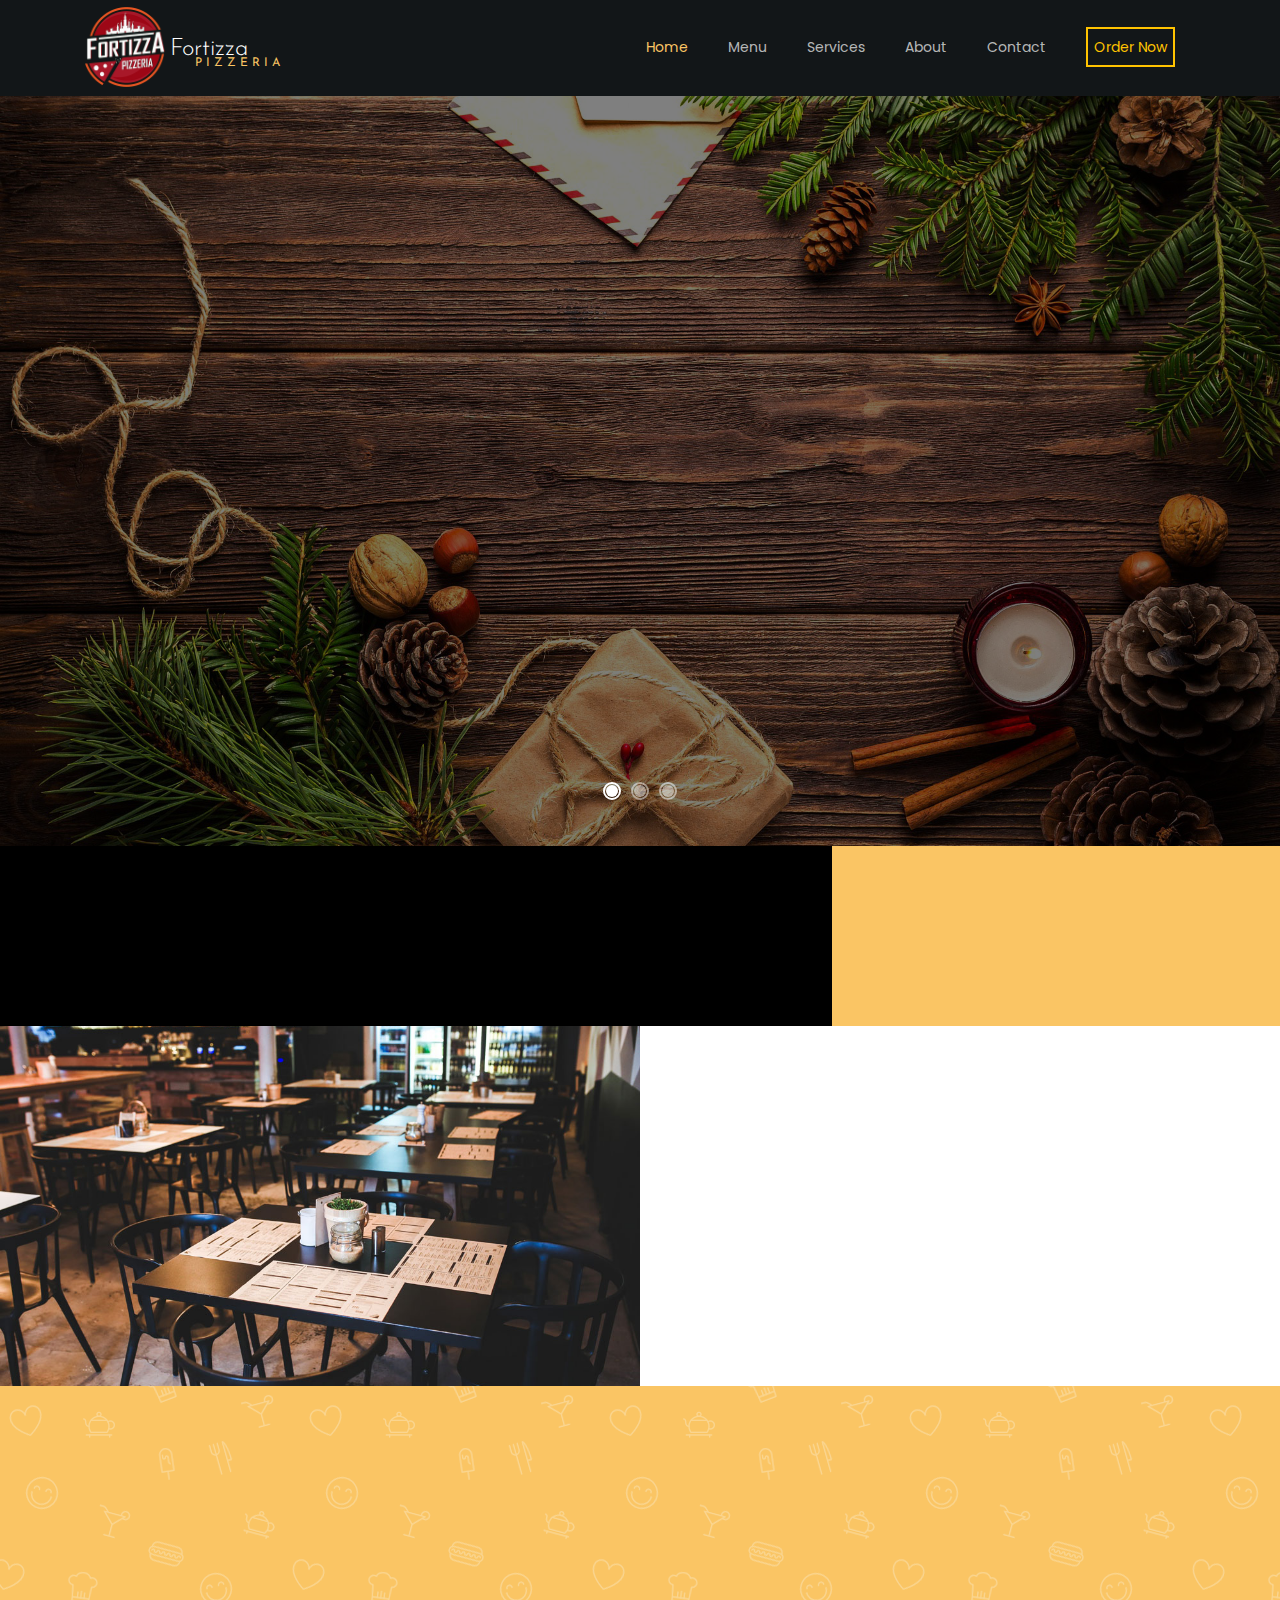
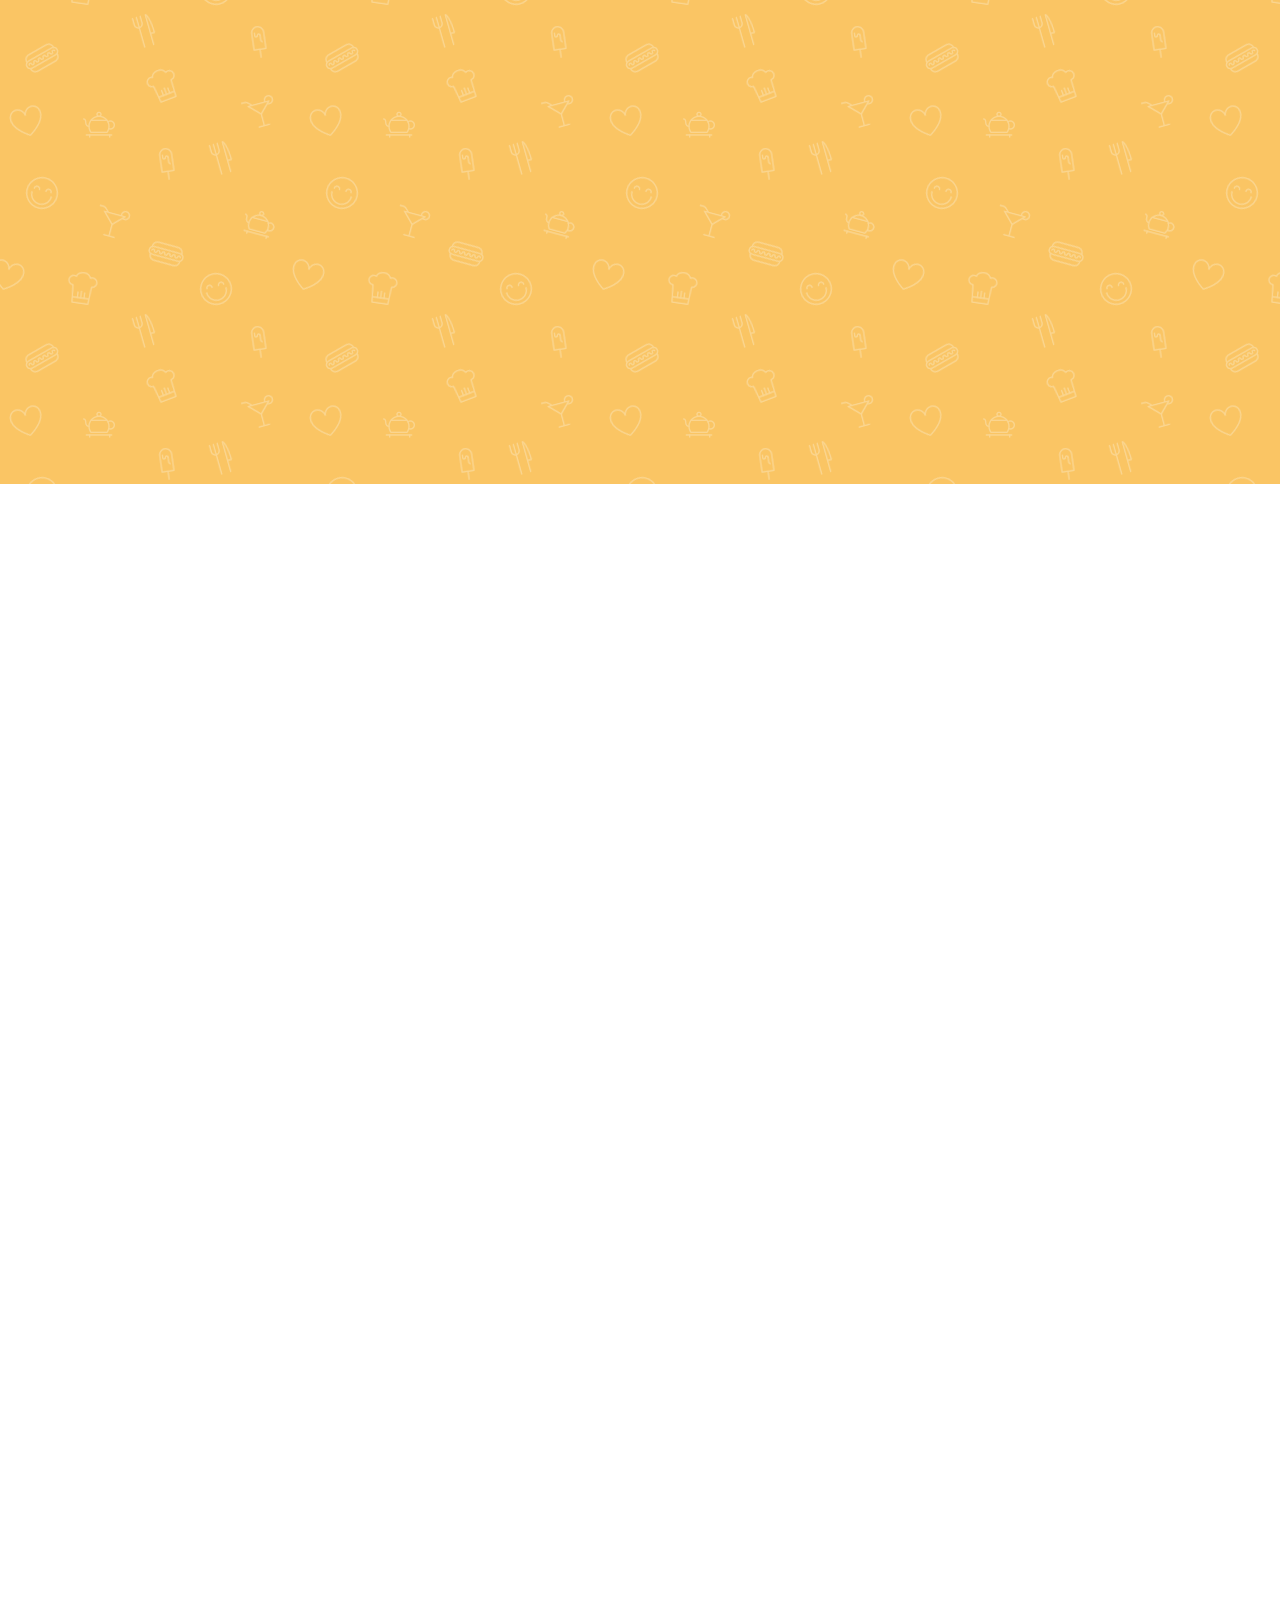
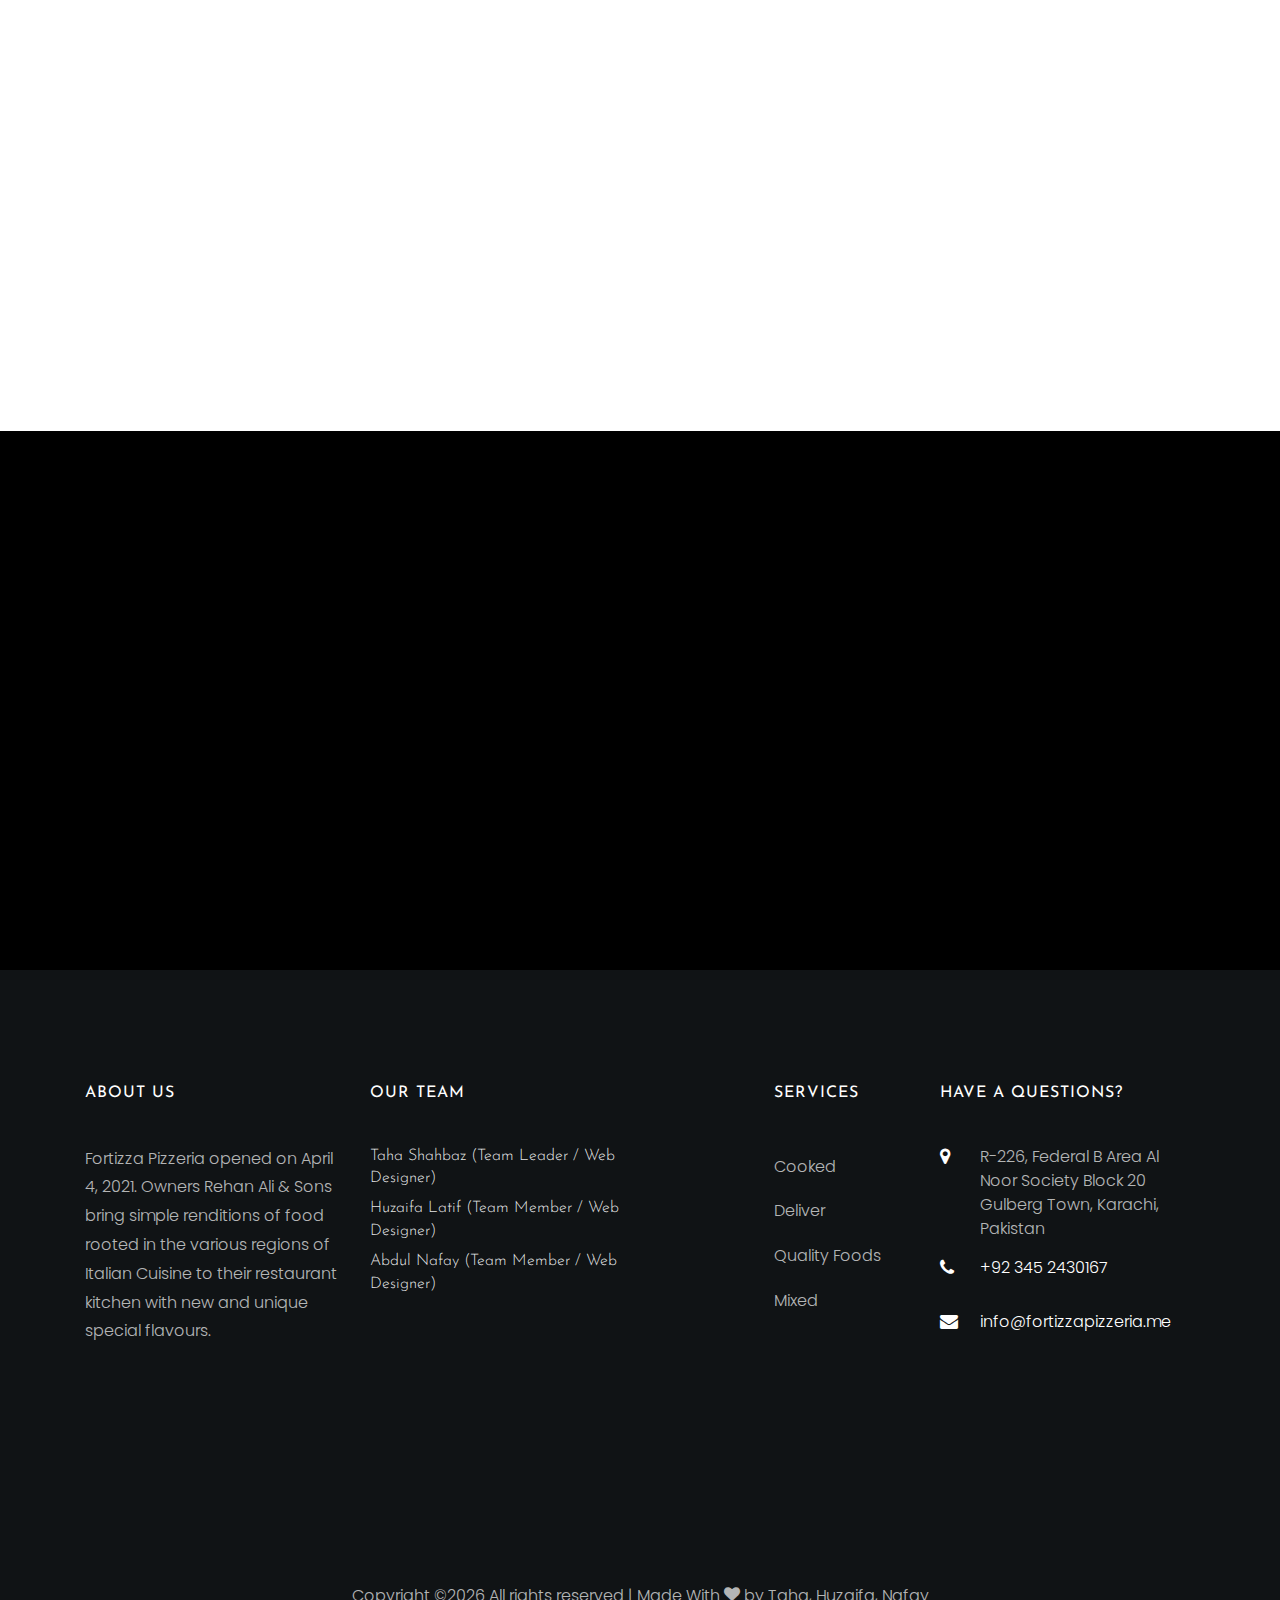
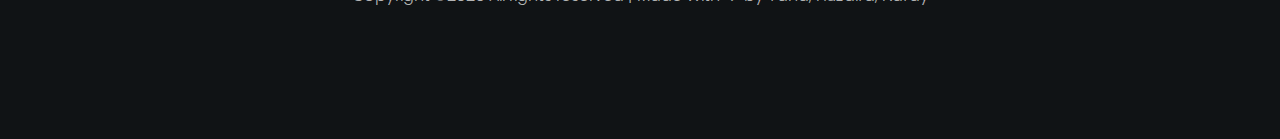
==== index.html @ 0b7a4bd7 "Propellar Ads Updated" ====
<!DOCTYPE html>
<html lang="en">
  <head>
    <title>Fortizza Pizzeria</title>
    <meta charset="utf-8">
    <meta name="viewport" content="width=device-width, initial-scale=1, shrink-to-fit=no">
      <meta name="description" content="Order Online for Takeaway / Pickup. Here at Fortizza Pizzeria - Karachi you'll experience delicious Pizza cuisine. Try our mouth-watering dishes, carefully prepared with fresh ingredients! At Fortizza Pizzeria, our recipe for success is simple – Great food & care makes customers return every time.">
      <meta name="propeller" content="606dd983fe5c2026163de770d42e6c54">
	  
      <link rel="icon" href="images/logo.png"/>
	  
	  
	  <!--  ProspellarAds -->
	  
	  <script>(function(d,z,s){s.src='//'+d+'/400/'+z;try{(document.body||document.documentElement).appendChild(s)}catch(e){}})('untimburra.com',4536513,document.createElement('script'))</script>
    
    <link href="https://fonts.googleapis.com/css?family=Poppins:300,400,500,600,700" rel="stylesheet">
    <link href="https://fonts.googleapis.com/css?family=Josefin+Sans" rel="stylesheet">
    <link href="https://fonts.googleapis.com/css?family=Nothing+You+Could+Do" rel="stylesheet">

    <link rel="stylesheet" href="css/open-iconic-bootstrap.min.css">
    <link rel="stylesheet" href="css/animate.css">
    
    <link rel="stylesheet" href="css/owl.carousel.min.css">
    <link rel="stylesheet" href="css/owl.theme.default.min.css">
    <link rel="stylesheet" href="css/magnific-popup.css">

    <link rel="stylesheet" href="css/aos.css">

    <link rel="stylesheet" href="css/ionicons.min.css">

    <link rel="stylesheet" href="css/bootstrap-datepicker.css">
    <link rel="stylesheet" href="css/jquery.timepicker.css">

    
    <link rel="stylesheet" href="css/flaticon.css">
    <link rel="stylesheet" href="css/icomoon.css">
    <link rel="stylesheet" href="css/style.css">
  </head>
  <body>
  	<nav class="navbar navbar-expand-lg navbar-dark ftco_navbar bg-dark ftco-navbar-light" id="ftco-navbar">
	    <div class="container">
		      <a class="navbar-brand" href="index.html"><img width="80px" height="80px" style="margin-top: -6px;" src="images/logo.png"/><span class=""></span><span style="padding-left: 5px; color: White;">Fortizza</span><small style="font-size: 12px; padding-left: 110px; margin-top: -30px; padding-bottom: 14px">Pizzeria</small></a>
		      <button class="navbar-toggler" type="button" data-toggle="collapse" data-target="#ftco-nav" aria-controls="ftco-nav" aria-expanded="false" aria-label="Toggle navigation">
		        <span class="oi oi-menu"></span> Menu
		      </button>
	      <div class="collapse navbar-collapse" id="ftco-nav">
	        <ul class="navbar-nav ml-auto">
	          <li class="nav-item active"><a href="#" class="nav-link">Home</a></li>
	          <li class="nav-item"><a href="menu.html" class="nav-link">Menu</a></li>
	          <li class="nav-item"><a href="services.html" class="nav-link">Services</a></li>
	          <li class="nav-item"><a href="about.html" class="nav-link">About</a></li>
	          <li class="nav-item"><a href="contact.html" class="nav-link">Contact</a></li>
	          <li class="nav-item"><a href="#" class="nav-link"><span class="order-btn" data-glf-cuid="f1d26d3f-2e14-4f60-9c6c-9c3f5c663a3c" data-glf-ruid="4c7712f4-155a-40dd-9eeb-a9f931138c2a">Order Now</span></a></li>
	        </ul>
	      </div>
		  </div>
	  </nav>
    <!-- END nav -->

    <section class="home-slider owl-carousel img" style="background-image: url(images/bg_1.jpg);">
        
        <div class="slider-item" style="background-image: url(images/bg_3.jpg);">
      	<div class="overlay"></div>
        <div class="container">
          <div class="row slider-text justify-content-center align-items-center" data-scrollax-parent="true">

            <div class="col-md-7 col-sm-12 text-center ftco-animate">
            	<span class="subheading">Welcome</span>
              <h1 class="mb-4">We cooked your desired Pizza Recipe</h1>
              <p class="mb-4 mb-md-5">It's Not Just Pizza, It's an Experience</p>
              <p><a data-glf-cuid="f1d26d3f-2e14-4f60-9c6c-9c3f5c663a3c" data-glf-ruid="4c7712f4-155a-40dd-9eeb-a9f931138c2a" class="btn btn-primary p-3 px-xl-4 py-xl-3">Order Now</a> <a href="menu.html" class="btn btn-white btn-outline-white p-3 px-xl-4 py-xl-3">View Menu</a></p>
            </div>

          </div>
        </div>
      </div>
        
      <div class="slider-item">
      	<div class="overlay"></div>
        <div class="container">
          <div class="row slider-text align-items-center" data-scrollax-parent="true">

            <div class="col-md-6 col-sm-12 ftco-animate">
            	<span class="subheading">Delicious</span>
              <h1 class="mb-4">Italian Cuizine</h1>
              <p class="mb-4 mb-md-5">Pizza is an Italian dish consisting of a usually round, flattened base of leavened wheat-based dough topped with tomatoes, cheese, and often various other ingredients.</p>
              <p><a data-glf-cuid="f1d26d3f-2e14-4f60-9c6c-9c3f5c663a3c" data-glf-ruid="4c7712f4-155a-40dd-9eeb-a9f931138c2a" class="btn btn-primary p-3 px-xl-4 py-xl-3">Order Now</a> <a href="menu.html" class="btn btn-white btn-outline-white p-3 px-xl-4 py-xl-3">View Menu</a></p>
            </div>
            <div class="col-md-6 ftco-animate">
            	<img src="images/bg_1.png" class="img-fluid" alt="">
            </div>

          </div>
        </div>
      </div>

      <div class="slider-item">
      	<div class="overlay"></div>
        <div class="container">
          <div class="row slider-text align-items-center" data-scrollax-parent="true">

            <div class="col-md-6 col-sm-12 order-md-last ftco-animate">
            	<span class="subheading">Crunchy</span>
              <h1 class="mb-4">Italian Pizza</h1>
              <p class="mb-4 mb-md-5">Pizza is an Italian dish consisting of a usually round, flattened base of leavened wheat-based dough topped with tomatoes, cheese, and often various other ingredients.</p>
              <p><a data-glf-cuid="f1d26d3f-2e14-4f60-9c6c-9c3f5c663a3c" data-glf-ruid="4c7712f4-155a-40dd-9eeb-a9f931138c2a" class="btn btn-primary p-3 px-xl-4 py-xl-3">Order Now</a> <a href="menu.html" class="btn btn-white btn-outline-white p-3 px-xl-4 py-xl-3">View Menu</a></p>
            </div>
            <div class="col-md-6 ftco-animate">
            	<img src="images/bg_2.png" class="img-fluid" alt="">
            </div>

          </div>
        </div>
      </div>

      
    </section>

    <section class="ftco-intro">
    	<div class="container-wrap">
    		<div class="wrap d-md-flex">
	    		<div class="info">
	    			<div class="row no-gutters">
	    				<div class="col-md-4 d-flex ftco-animate">
	    					<div class="icon"><span class="icon-phone"></span></div>
	    					<div class="text">
	    						<h3>+92 345 2430167</h3>
	    						<p>&nbsp;</p>
	    					</div>
	    				</div>
	    				<div class="col-md-4 d-flex ftco-animate">
	    					<div class="icon"><span class="icon-my_location"></span></div>
	    					<div class="text">
	    						<h3>R-226, Federal B Area Al Noor Society Block 20</h3>
	    						<p>Gulberg, Karachi, Pakistan</p>
	    					</div>
	    				</div>
	    				<div class="col-md-4 d-flex ftco-animate">
	    					<div class="icon"><span class="icon-clock-o"></span></div>
	    					<div class="text">
	    						<h3>Open Monday-Friday</h3>
	    						<p>4:00pm - 2:00am</p>
	    					</div>
	    				</div>
	    			</div>
	    		</div>
	    		<div class="social d-md-flex pl-md-5 p-4 align-items-center">
	    			<ul class="social-icon">
              <li class="ftco-animate"><a href="#"><span class="icon-twitter"></span></a></li>
              <li class="ftco-animate"><a href="https://www.facebook.com/Fortizza_Pizzeria-100948235424194/" target="_blank"><span class="icon-facebook"></span></a></li>
              <li class="ftco-animate"><a href="https://www.instagram.com/fortizza_pizzeria/"><span class="icon-instagram"></span></a></li>
            </ul>
	    		</div>
    		</div>
    	</div>
    </section>

    <section class="ftco-about d-md-flex">
    	<div class="one-half img" style="background-image: url(images/about.jpg);"></div>
    	<div class="one-half ftco-animate">
        <div class="heading-section ftco-animate ">
          <h2 class="mb-4">Welcome to <span class="flaticon-pizza">Fortizza Pizzeria</span></h2>
        </div>
        <div>
  				<p>Fortizza Pizzeria opened on April 4, 2021. Owners Rehan Ali & Sons bring simple renditions of food rooted in the various regions of Italian Cuisine to their restaurant kitchen with new and unique special flavours.</p>
  			</div>
    	</div>
    </section>

    <section class="ftco-section ftco-services">
    	<div class="overlay"></div>
    	<div class="container">
    		<div class="row justify-content-center mb-5 pb-3">
          <div class="col-md-7 heading-section ftco-animate text-center">
            <h2 class="mb-4">Our Services</h2>
            <p>We cooked your desired Pizza Recipe It's Not Just Pizza, It's an Experience</p>
          </div>
        </div>
    		<div class="row">
          <div class="col-md-4 ftco-animate">
            <div class="media d-block text-center block-6 services">
              <div class="icon d-flex justify-content-center align-items-center mb-5">
              	<span class="flaticon-diet"></span>
              </div>
              <div class="media-body">
                <h3 class="heading">Healthy Foods</h3>
                <p>These include the right amount of carbohydrates, fats, proteins, vitamins, minerals, and roughage. </p>
              </div>
            </div>      
          </div>
          <div class="col-md-4 ftco-animate">
            <div class="media d-block text-center block-6 services">
              <div class="icon d-flex justify-content-center align-items-center mb-5">
              	<span class="flaticon-bicycle"></span>
              </div>
              <div class="media-body">
                <h3 class="heading">Fastest Delivery</h3>
                <p>We Ensure that we will get your pizza delivered in 30-45 minutes.</p>
              </div>
            </div>      
          </div>
          <div class="col-md-4 ftco-animate">
            <div class="media d-block text-center block-6 services">
              <div class="icon d-flex justify-content-center align-items-center mb-5"><span class="flaticon-pizza-1"></span></div>
              <div class="media-body">
                <h3 class="heading">Original Recipes</h3>
                <p>All of our Products recipes and flavours are original and unique.</p>
              </div>
            </div>    
          </div>
        </div>
    	</div>
    </section>

    <section class="ftco-section">
    	<div class="container">
    		<div class="row justify-content-center mb-5 pb-3">
          <div class="col-md-7 heading-section ftco-animate text-center">
            <h2 class="mb-4">Hot Pizza Meals</h2>
            <p>It's Not Just Pizza, It's an Experience</p>
          </div>
        </div>
    	</div>
    	<div class="container-wrap">
    		<div class="row no-gutters d-flex">
    			<div class="col-lg-4 d-flex ftco-animate">
    				<div class="services-wrap d-flex">
    					<a href="#" class="img" style="background-image: url(images/chickensupremepizza.jpg);"></a>
    					<div class="text p-4">
    						<h3>Chicken Supreme Pizza</h3>
    						<p>Tomato Sauce, Cheese, Chicken, Olives</p>
    						<p class="price"><span>249 Rs</span> <a href="#" data-glf-cuid="f1d26d3f-2e14-4f60-9c6c-9c3f5c663a3c" data-glf-ruid="4c7712f4-155a-40dd-9eeb-a9f931138c2a" class="ml-2 btn btn-white btn-outline-white">Order</a></p>
    					</div>
    				</div>
    			</div>
    			<div class="col-lg-4 d-flex ftco-animate">
    				<div class="services-wrap d-flex">
    					<a href="#" class="img" style="background-image: url(images/creamyafghanipizza.jpg);"></a>
    					<div class="text p-4">
    						<h3>Special Creamy Afghani Pizza</h3>
    						<p>Creamy White Sauce, Cheese, Onion, Meat, Jalapeno, Mushroom</p>
    						<p class="price"><span>249 Rs</span> <a href="#" data-glf-cuid="f1d26d3f-2e14-4f60-9c6c-9c3f5c663a3c" data-glf-ruid="4c7712f4-155a-40dd-9eeb-a9f931138c2a" class="ml-2 btn btn-white btn-outline-white">Order</a></p>
    					</div>
    				</div>
    			</div>
    			<div class="col-lg-4 d-flex ftco-animate">
    				<div class="services-wrap d-flex">
    					<a href="#" class="img" style="background-image: url(images/FajitaSensationPizza.jpg);"></a>
    					<div class="text p-4">
    						<h3>Fajita Sensation Standard Pizza</h3>
    						<p>Red Sauce, Cheese, Onion, Meat, Jalapeno, Green Pepper</p>
    						<p class="price"><span>249 Rs</span> <a data-glf-cuid="f1d26d3f-2e14-4f60-9c6c-9c3f5c663a3c" data-glf-ruid="4c7712f4-155a-40dd-9eeb-a9f931138c2a" href="#" class="ml-2 btn btn-white btn-outline-white">Order</a></p>
    					</div>
    				</div>
    			</div>

    			<div class="col-lg-4 d-flex ftco-animate">
    				<div class="services-wrap d-flex">
    					<a href="#" class="img order-lg-last" style="background-image: url(images/BBQPizza.jpg);"></a>
    					<div class="text p-4">
    						<h3>B.B.Q Standard Pizza</h3>
    						<p>Red Sauce, Cheese, Onion, Meat, Jalapeno</p>
    						<p class="price"><span>249 Rs</span> <a href="#" data-glf-cuid="f1d26d3f-2e14-4f60-9c6c-9c3f5c663a3c" data-glf-ruid="4c7712f4-155a-40dd-9eeb-a9f931138c2a" class="ml-2 btn btn-white btn-outline-white">Order</a></p>
    					</div>
    				</div>
    			</div>
    			<div class="col-lg-4 d-flex ftco-animate">
    				<div class="services-wrap d-flex">
    					<a href="#" class="img order-lg-last" style="background-image: url(images/malbotipizza.png);"></a>
    					<div class="text p-4">
    						<h3>Malai Boti Standard Pizza</h3>
    						<p>Red Sauce, Cheese, Onion, Chicken Malai Boti</p>
    						<p class="price"><span>249 Rs</span> <a href="#" data-glf-cuid="f1d26d3f-2e14-4f60-9c6c-9c3f5c663a3c" data-glf-ruid="4c7712f4-155a-40dd-9eeb-a9f931138c2a" class="ml-2 btn btn-white btn-outline-white">Order</a></p>
    					</div>
    				</div>
    			</div>
    			<div class="col-lg-4 d-flex ftco-animate">
    				<div class="services-wrap d-flex">
    					<a href="#" class="img order-lg-last" style="background-image: url(images/cheeseloverpizza.jpg);"></a>
    					<div class="text p-4">
    						<h3>Cheese Lovers Standard Pizza</h3>
    						<p>Red Sauce, Loads of Cheese</p>
    						<p class="price"><span>249 Rs</span> <a href="#" data-glf-cuid="f1d26d3f-2e14-4f60-9c6c-9c3f5c663a3c" data-glf-ruid="4c7712f4-155a-40dd-9eeb-a9f931138c2a" class="ml-2 btn btn-white btn-outline-white">Order</a></p>
    					</div>
    				</div>
    			</div>
    		</div>
    	</div>

    	
    </section>
		

    <section class="ftco-menu">
    	<div class="container-fluid">
    		<div class="row d-md-flex">
	    		<div class="col-lg-4 ftco-animate img f-menu-img mb-5 mb-md-0" style="background-image: url(images/about.jpg);">
	    		</div>
	    		<div class="col-lg-8 ftco-animate p-md-5">
		    		<div class="row">
		          <div class="col-md-12 nav-link-wrap mb-5">
		            <div class="nav ftco-animate nav-pills" id="v-pills-tab" role="tablist" aria-orientation="vertical">

		              <a class="nav-link active" id="v-pills-2-tab" data-toggle="pill" href="#v-pills-2" role="tab" aria-controls="v-pills-2" aria-selected="true">Pizza</a>

		              <a class="nav-link" id="v-pills-3-tab" data-toggle="pill" href="#v-pills-3" role="tab" aria-controls="v-pills-3" aria-selected="false">Fries</a>

		              <a class="nav-link" id="v-pills-4-tab" data-toggle="pill" href="#v-pills-4" role="tab" aria-controls="v-pills-4" aria-selected="false">Drinks</a>
		            </div>
		          </div>
		          <div class="col-lg-12 col-md-12 d-flex align-items-center">
		            
		            <div class="tab-content ftco-animate" id="v-pills-tabContent">


		              <div class="tab-pane fade show active" id="v-pills-2" role="tabpanel" aria-labelledby="v-pills-2-tab">
		                <div class="row">
		              		<div class="col-md-4 text-center">
		              			<div class="menu-wrap">
		              				<a href="#" class="menu-img img mb-4" style="background-image: url(images/creamyafghanipizza.jpg);"></a>
		              				<div class="text">
		              					<h3><a href="#">Special Creamy Afghani Pizza</a></h3>
                                        <p>White Sauce, Cheese, Chicken Afghani Boti, Jalapeno</p>
		              					<p class="price"><span>249 Rs</span></p>
		              					<p><a href="#" data-glf-cuid="f1d26d3f-2e14-4f60-9c6c-9c3f5c663a3c" data-glf-ruid="4c7712f4-155a-40dd-9eeb-a9f931138c2a" class="btn btn-white btn-outline-white">Order Now</a></p>
		              				</div>
		              			</div>
		              		</div>
		              		<div class="col-md-4 text-center">
		              			<div class="menu-wrap">
		              				<a href="#" class="menu-img img mb-4" style="background-image: url(images/cheese&pepperonipizza.jpg);"></a>
		              				<div class="text">
		              					<h3><a href="#">Special Cheese & Pepperoni Pizza</a></h3>
		              					<p>Red Sauce, Cheese, Pepperoni Meat, Pepperoni Slices</p>
		              					<p class="price"><span>249 Rs</span></p>
		              					<p><a href="#" data-glf-cuid="f1d26d3f-2e14-4f60-9c6c-9c3f5c663a3c" data-glf-ruid="4c7712f4-155a-40dd-9eeb-a9f931138c2a" class="btn btn-white btn-outline-white">Order Now</a></p>
		              				</div>
		              			</div>
		              		</div>
		              		<div class="col-md-4 text-center">
		              			<div class="menu-wrap">
		              				<a href="#" class="menu-img img mb-4" style="background-image: url(images/hotandspicypizza.jpg);"></a>
		              				<div class="text">
		              					<h3><a href="#">Special Hot & Spicy Pizza</a></h3>
		              					<p>Green Sauce, Cheese, Onion, Meat, Mushrooms, Olives</p>
		              					<p class="price"><span>249 Rs</span></p>
		              					<p><a href="#" data-glf-cuid="f1d26d3f-2e14-4f60-9c6c-9c3f5c663a3c" data-glf-ruid="4c7712f4-155a-40dd-9eeb-a9f931138c2a" class="btn btn-white btn-outline-white">Order Now</a></p>
		              				</div>
		              			</div>
		              		</div>
		              	</div>
		              </div>

		              <div class="tab-pane fade" id="v-pills-3" role="tabpanel" aria-labelledby="v-pills-3-tab">
		                <div class="row">
		              		<div class="col-lg-4 col-md-4 text-center">
		              			<div class="menu-wrap">
		              				<a href="#" class="menu-img img mb-4" style="background-image: url(images/burger-1.jpg);"></a>
		              				<div class="text">
		              					<h3><a href="#">Plain fries</a></h3>
		              					<p>&nbsp;&nbsp;&nbsp;&nbsp;&nbsp;Crispy Fried Crunchy Potatoes with Masala&nbsp;&nbsp;&nbsp;&nbsp;&nbsp;</p>
		              					<p class="price"><span>100 Rs</span></p>
		              					<p><a href="#" data-glf-cuid="f1d26d3f-2e14-4f60-9c6c-9c3f5c663a3c" data-glf-ruid="4c7712f4-155a-40dd-9eeb-a9f931138c2a" class="btn btn-white btn-outline-white">Order Now</a></p>
		              				</div>
		              			</div>
		              		</div>
		              		<div class="col-lg-4 col-md-4 text-center">
		              			<div class="menu-wrap">
		              				<a href="#" class="menu-img img mb-4" style="background-image: url(images/burger-2.jpg);"></a>
		              				<div class="text">
		              					<h3><a href="#">Cheese Fries</a></h3>
		              					<p>&nbsp;&nbsp;&nbsp;&nbsp;&nbsp;Crispy Fried Potatoes Loaded with Cheese&nbsp;&nbsp;&nbsp;&nbsp;&nbsp;</p>
		              					<p class="price"><span>200 Rs</span></p>
		              					<p><a href="#" data-glf-cuid="f1d26d3f-2e14-4f60-9c6c-9c3f5c663a3c" data-glf-ruid="4c7712f4-155a-40dd-9eeb-a9f931138c2a" class="btn btn-white btn-outline-white">Order Now</a></p>
		              				</div>
		              			</div>
		              		</div>
		              		<div class="col-lg-4 col-md-4 text-center">
		              			<div class="menu-wrap">
		              				<a href="#" class="menu-img img mb-4" style="background-image: url(images/burger-3.jpg);"></a>
		              				<div class="text">
		              					<h3><a href="#">Pizza Fries</a></h3>
		              					<p>&nbsp;&nbsp;&nbsp;&nbsp;&nbsp;Crispy Fried Potatoes Loaded with Pizza Stuffing&nbsp;&nbsp;&nbsp;&nbsp;&nbsp;</p>
		              					<p class="price"><span>300 Rs</span></p>
		              					<p><a href="#" data-glf-cuid="f1d26d3f-2e14-4f60-9c6c-9c3f5c663a3c" data-glf-ruid="4c7712f4-155a-40dd-9eeb-a9f931138c2a" class="btn btn-white btn-outline-white">Order Now</a></p>
		              				</div>
		              			</div>
		              		</div>
		              	</div>
		              </div>

		              <div class="tab-pane fade" id="v-pills-4" role="tabpanel" aria-labelledby="v-pills-4-tab">
		                <div class="row">
		              		<div class="col-lg-4 col-md-4 text-center">
		              			<div class="menu-wrap">
		              				<a href="#" class="menu-img img mb-4" style="background-image: url(images/drink-1.jpg);"></a>
		              				<div class="text">
		              					<h3><a href="#">350ml Cold Drink</a></h3>
		              					<p>&nbsp;&nbsp;&nbsp;&nbsp;&nbsp;&nbsp;&nbsp;7up, Mirinda, Dew, Pepsi, CocaCola, Pakola.&nbsp;&nbsp;&nbsp;&nbsp;&nbsp;</p>
		              					<p class="price"><span>49 Rs</span></p>
		              					<p><a href="#" data-glf-cuid="f1d26d3f-2e14-4f60-9c6c-9c3f5c663a3c" data-glf-ruid="4c7712f4-155a-40dd-9eeb-a9f931138c2a" class="btn btn-white btn-outline-white">Order Now</a></p>
		              				</div>
		              			</div>
		              		</div>
		              		<div class="col-lg-4 col-md-4 text-center">
		              			<div class="menu-wrap">
		              				<a href="#" class="menu-img img mb-4" style="background-image: url(images/drink-2.jpg);"></a>
		              				<div class="text">
		              					<h3><a href="#">500ml Cold Drink</a></h3>
		              					<p>&nbsp;&nbsp;&nbsp;&nbsp;&nbsp;&nbsp;&nbsp;7up, Mirinda, Dew, Pepsi, CocaCola, Pakola.&nbsp;&nbsp;&nbsp;&nbsp;&nbsp;</p>
		              					<p class="price"><span>69 Rs</span></p>
		              					<p><a href="#" data-glf-cuid="f1d26d3f-2e14-4f60-9c6c-9c3f5c663a3c" data-glf-ruid="4c7712f4-155a-40dd-9eeb-a9f931138c2a" class="btn btn-white btn-outline-white">Order Now</a></p>
		              				</div>
		              			</div>
		              		</div>
		              		<div class="col-lg-4 col-md-4 text-center">
		              			<div class="menu-wrap">
		              				<a href="#" class="menu-img img mb-4" style="background-image: url(images/drink-3.jpg);"></a>
		              				<div class="text">
		              					<h3><a href="#">1Ltr Cold Drink</a></h3>
		              					<p>&nbsp;&nbsp;&nbsp;&nbsp;&nbsp;&nbsp;&nbsp;7up, Mirinda, Dew, Pepsi, CocaCola, Pakola.&nbsp;&nbsp;&nbsp;&nbsp;&nbsp;</p>
		              					<p class="price"><span>99 Rs</span></p>
		              					<p><a href="#" data-glf-cuid="f1d26d3f-2e14-4f60-9c6c-9c3f5c663a3c" data-glf-ruid="4c7712f4-155a-40dd-9eeb-a9f931138c2a" class="btn btn-white btn-outline-white">Order Now</a></p>
		              				</div>
		              			</div>
		              		</div>
		              	</div>
		              </div>
		            </div>
		          </div>
		        </div>
		      </div>
		    </div>
    	</div>
    </section>

    
		<section class="ftco-appointment">
			<div class="overlay"></div>
    	<div class="container-wrap">
    		<div class="row no-gutters d-md-flex align-items-center">
    			<div class="col-md-6 d-flex align-self-stretch">
    				<div id="map"><iframe src="https://www.google.com/maps/embed?pb=!1m14!1m8!1m3!1d14470.15249126552!2d67.0790021!3d24.9477998!3m2!1i1024!2i768!4f13.1!3m3!1m2!1s0x0%3A0x69c3af66829af028!2sFortizza%20Pizzeria!5e0!3m2!1sen!2s!4v1624788637865!5m2!1sen!2s" width="100%" height="100%" style="border:0;" allowfullscreen="" loading="lazy"></iframe></div>
    			</div>
	    		<div class="col-md-6 appointment ftco-animate">
	    			<h3 class="mb-3">Contact Us</h3>
	    			<form action="https://formspree.io/f/xrgraely" method="post" class="appointment-form">
	    				<div class="d-md-flex">
		    				<div class="form-group">
		    					<input required name="Home-User-Name" type="text" class="form-control" placeholder="Name">
		    				</div>
	    				</div>
	    				<div class="d-me-flex">
	    					<div class="form-group">
		    					<input required name="Home-User-Email" type="email" class="form-control" placeholder="Email">
		    				</div>
	    				</div>
	    				<div class="form-group">
	              <textarea required name="Home-User-Message" id="" cols="30" rows="3" class="form-control" placeholder="Message"></textarea>
	            </div>
	            <div class="form-group">
	              <input type="submit" value="Send" class="btn btn-primary py-3 px-4">
	            </div>
	    			</form>
	    		</div>    			
    		</div>
    	</div>
    </section>

    <footer class="ftco-footer ftco-section img">
    	<div class="overlay"></div>
      <div class="container">
        <div class="row mb-5">
          <div class="col-lg-3 col-md-6 mb-5 mb-md-5">
            <div class="ftco-footer-widget mb-4">
              <h2 class="ftco-heading-2">About Us</h2>
              <p>Fortizza Pizzeria opened on April 4, 2021. Owners Rehan Ali & Sons bring simple renditions of food rooted in the various regions of Italian Cuisine to their restaurant kitchen with new and unique special flavours.</p>
              <ul class="ftco-footer-social list-unstyled float-md-left float-lft mt-5">
                <li class="ftco-animate"><a href="#"><span class="icon-twitter"></span></a></li>
                <li class="ftco-animate"><a href="https://www.facebook.com/Fortizza_Pizzeria-100948235424194/" target="_blank"><span class="icon-facebook"></span></a></li>
                <li class="ftco-animate"><a href="https://www.instagram.com/Fortizza_Pizzeria/" target="_blank"><span class="icon-instagram"></span></a></li>
              </ul>
            </div>
          </div>
          <div class="col-lg-4 col-md-6 mb-5 mb-md-5">
            <div class="ftco-footer-widget mb-4">
              <h2 class="ftco-heading-2">Our Team</h2>
              <div class="block-21 mb-4 d-flex">
                <div class="text">
                  <h3 class="heading"><a href="#">Taha Shahbaz (Team Leader / Web Designer)</a></h3>
                  <h3 class="heading"><a href="#">Huzaifa Latif (Team Member / Web Designer)</a></h3>
                  <h3 class="heading"><a href="#">Abdul Nafay (Team Member / Web Designer)</a></h3>
<!--
                  <div class="meta">
                    <div><a href="#"><span ></span> </a></div>
                    <div><a href="#"><span ></span> </a></div>
                    <div><a href="#"><span ></span></a></div>
                  </div>
-->
                </div>
              </div>
              
            </div>
          </div>
          <div class="col-lg-2 col-md-6 mb-5 mb-md-5">
             <div class="ftco-footer-widget mb-4 ml-md-4">
              <h2 class="ftco-heading-2">Services</h2>
              <ul class="list-unstyled">
                <li><a href="services.html" class="py-2 d-block">Cooked</a></li>
                <li><a href="services.html" class="py-2 d-block">Deliver</a></li>
                <li><a href="services.html" class="py-2 d-block">Quality Foods</a></li>
                <li><a href="services.html" class="py-2 d-block">Mixed</a></li>
              </ul>
            </div>
          </div>
          <div class="col-lg-3 col-md-6 mb-5 mb-md-5">
            <div class="ftco-footer-widget mb-4">
            	<h2 class="ftco-heading-2">Have a Questions?</h2>
            	<div class="block-23 mb-3">
	              <ul>
	                <li><span class="icon icon-map-marker"></span><span class="text">R-226, Federal B Area Al Noor Society Block 20 Gulberg Town, Karachi, Pakistan</span></li>
	                <li><a href="tel://923452430167"><span class="icon icon-phone"></span><span class="text">+92 345 2430167</span></a></li>
	                <li><a href="mailto:info@fortizzapizzeria.com"><span class="icon icon-envelope"></span><span class="text">info@fortizzapizzeria.me</span></a></li>
	              </ul>
	            </div>
            </div>
          </div>
        </div>
        <div class="row">
          <div class="col-md-12 text-center">

            <p>
  Copyright &copy;<script>document.write(new Date().getFullYear());</script> All rights reserved | Made With <i class="icon-heart" aria-hidden="true"></i> by <a href="#">Taha, Huzaifa, Nafay</a>
            </p>
          </div>
        </div>
      </div>
    </footer>
    
  

  <!-- loader -->
  <div id="ftco-loader" class="show fullscreen"><svg class="circular" width="48px" height="48px"><circle class="path-bg" cx="24" cy="24" r="22" fill="none" stroke-width="4" stroke="#eeeeee"/><circle class="path" cx="24" cy="24" r="22" fill="none" stroke-width="4" stroke-miterlimit="10" stroke="#F96D00"/></svg></div>

    <!--Order Plugin-->
      
   <script src="https://www.fbgcdn.com/embedder/js/ewm2.js" defer async ></script>      
      
  <script src="js/jquery.min.js"></script>
  <script src="js/jquery-migrate-3.0.1.min.js"></script>
  <script src="js/popper.min.js"></script>
  <script src="js/bootstrap.min.js"></script>
  <script src="js/jquery.easing.1.3.js"></script>
  <script src="js/jquery.waypoints.min.js"></script>
  <script src="js/jquery.stellar.min.js"></script>
  <script src="js/owl.carousel.min.js"></script>
  <script src="js/jquery.magnific-popup.min.js"></script>
  <script src="js/aos.js"></script>
  <script src="js/jquery.animateNumber.min.js"></script>
  <script src="js/bootstrap-datepicker.js"></script>
  <script src="js/jquery.timepicker.min.js"></script>
  <script src="js/scrollax.min.js"></script>
  <script src="js/main.js"></script>
    
  </body>
</html>
---- css/flaticon.css ----
/*
  	Flaticon icon font: Flaticon
  	Creation date: 10/09/2018 08:41
  	*/
@font-face {
  font-family: "Flaticon";
  src: url("../fonts/flaticon/font/Flaticon.eot");
  src: url("../fonts/flaticon/font/Flaticon.eot?#iefix") format("embedded-opentype"),
       url("../fonts/flaticon/font/Flaticon.woff") format("woff"),
       url("../fonts/flaticon/font/Flaticon.ttf") format("truetype"),
       url("../fonts/flaticon/font/Flaticon.svg#Flaticon") format("svg");
  font-weight: normal;
  font-style: normal;
}

@media screen and (-webkit-min-device-pixel-ratio:0) {
  @font-face {
    font-family: "Flaticon";
    src: url("../fonts/flaticon/font/Flaticon.svg#Flaticon") format("svg");
  }
}

[class^="flaticon-"]:before, [class*=" flaticon-"]:before,
[class^="flaticon-"]:after, [class*=" flaticon-"]:after {   
  font-family: Flaticon;
  font-style: normal;
  font-weight: normal;
  font-variant: normal;
  text-transform: none;
  line-height: 1;

  /* Better Font Rendering =========== */
  -webkit-font-smoothing: antialiased;
  -moz-osx-font-smoothing: grayscale;
}

.flaticon-pizza-1:before { content: "\f100"; }
.flaticon-pizza:before { content: "\f101"; }
.flaticon-bicycle:before { content: "\f102"; }
.flaticon-diet:before { content: "\f103"; }
.flaticon-medal:before { content: "\f104"; }
.flaticon-laugh:before { content: "\f105"; }
.flaticon-chef:before { content: "\f106"; }
---- css/icomoon.css ----
@font-face {
  font-family: 'icomoon';
  src:  url('../fonts/icomoon/icomoon.eot?6tt51o');
  src:  url('../fonts/icomoon/icomoon.eot?6tt51o#iefix') format('embedded-opentype'),
    url('../fonts/icomoon/icomoon.ttf?6tt51o') format('truetype'),
    url('../fonts/icomoon/icomoon.woff?6tt51o') format('woff'),
    url('../fonts/icomoon/icomoon.svg?6tt51o#icomoon') format('svg');
  font-weight: normal;
  font-style: normal;
}

[class^="icon-"], [class*=" icon-"] {
  /* use !important to prevent issues with browser extensions that change fonts */
  font-family: 'icomoon' !important;
  speak: none;
  font-style: normal;
  font-weight: normal;
  font-variant: normal;
  text-transform: none;
  line-height: 1;

  /* Better Font Rendering =========== */
  -webkit-font-smoothing: antialiased;
  -moz-osx-font-smoothing: grayscale;
}

.icon-asterisk:before {
  content: "\f069";
}
.icon-plus:before {
  content: "\f067";
}
.icon-question:before {
  content: "\f128";
}
.icon-minus:before {
  content: "\f068";
}
.icon-glass:before {
  content: "\f000";
}
.icon-music:before {
  content: "\f001";
}
.icon-search:before {
  content: "\f002";
}
.icon-envelope-o:before {
  content: "\f003";
}
.icon-heart:before {
  content: "\f004";
}
.icon-star:before {
  content: "\f005";
}
.icon-star-o:before {
  content: "\f006";
}
.icon-user:before {
  content: "\f007";
}
.icon-film:before {
  content: "\f008";
}
.icon-th-large:before {
  content: "\f009";
}
.icon-th:before {
  content: "\f00a";
}
.icon-th-list:before {
  content: "\f00b";
}
.icon-check:before {
  content: "\f00c";
}
.icon-close:before {
  content: "\f00d";
}
.icon-remove:before {
  content: "\f00d";
}
.icon-times:before {
  content: "\f00d";
}
.icon-search-plus:before {
  content: "\f00e";
}
.icon-search-minus:before {
  content: "\f010";
}
.icon-power-off:before {
  content: "\f011";
}
.icon-signal:before {
  content: "\f012";
}
.icon-cog:before {
  content: "\f013";
}
.icon-gear:before {
  content: "\f013";
}
.icon-trash-o:before {
  content: "\f014";
}
.icon-home:before {
  content: "\f015";
}
.icon-file-o:before {
  content: "\f016";
}
.icon-clock-o:before {
  content: "\f017";
}
.icon-road:before {
  content: "\f018";
}
.icon-download:before {
  content: "\f019";
}
.icon-arrow-circle-o-down:before {
  content: "\f01a";
}
.icon-arrow-circle-o-up:before {
  content: "\f01b";
}
.icon-inbox:before {
  content: "\f01c";
}
.icon-play-circle-o:before {
  content: "\f01d";
}
.icon-repeat:before {
  content: "\f01e";
}
.icon-rotate-right:before {
  content: "\f01e";
}
.icon-refresh:before {
  content: "\f021";
}
.icon-list-alt:before {
  content: "\f022";
}
.icon-lock:before {
  content: "\f023";
}
.icon-flag:before {
  content: "\f024";
}
.icon-headphones:before {
  content: "\f025";
}
.icon-volume-off:before {
  content: "\f026";
}
.icon-volume-down:before {
  content: "\f027";
}
.icon-volume-up:before {
  content: "\f028";
}
.icon-qrcode:before {
  content: "\f029";
}
.icon-barcode:before {
  content: "\f02a";
}
.icon-tag:before {
  content: "\f02b";
}
.icon-tags:before {
  content: "\f02c";
}
.icon-book:before {
  content: "\f02d";
}
.icon-bookmark:before {
  content: "\f02e";
}
.icon-print:before {
  content: "\f02f";
}
.icon-camera:before {
  content: "\f030";
}
.icon-font:before {
  content: "\f031";
}
.icon-bold:before {
  content: "\f032";
}
.icon-italic:before {
  content: "\f033";
}
.icon-text-height:before {
  content: "\f034";
}
.icon-text-width:before {
  content: "\f035";
}
.icon-align-left:before {
  content: "\f036";
}
.icon-align-center:before {
  content: "\f037";
}
.icon-align-right:before {
  content: "\f038";
}
.icon-align-justify:before {
  content: "\f039";
}
.icon-list:before {
  content: "\f03a";
}
.icon-dedent:before {
  content: "\f03b";
}
.icon-outdent:before {
  content: "\f03b";
}
.icon-indent:before {
  content: "\f03c";
}
.icon-video-camera:before {
  content: "\f03d";
}
.icon-image:before {
  content: "\f03e";
}
.icon-photo:before {
  content: "\f03e";
}
.icon-picture-o:before {
  content: "\f03e";
}
.icon-pencil:before {
  content: "\f040";
}
.icon-map-marker:before {
  content: "\f041";
}
.icon-adjust:before {
  content: "\f042";
}
.icon-tint:before {
  content: "\f043";
}
.icon-edit:before {
  content: "\f044";
}
.icon-pencil-square-o:before {
  content: "\f044";
}
.icon-share-square-o:before {
  content: "\f045";
}
.icon-check-square-o:before {
  content: "\f046";
}
.icon-arrows:before {
  content: "\f047";
}
.icon-step-backward:before {
  content: "\f048";
}
.icon-fast-backward:before {
  content: "\f049";
}
.icon-backward:before {
  content: "\f04a";
}
.icon-play:before {
  content: "\f04b";
}
.icon-pause:before {
  content: "\f04c";
}
.icon-stop:before {
  content: "\f04d";
}
.icon-forward:before {
  content: "\f04e";
}
.icon-fast-forward:before {
  content: "\f050";
}
.icon-step-forward:before {
  content: "\f051";
}
.icon-eject:before {
  content: "\f052";
}
.icon-chevron-left:before {
  content: "\f053";
}
.icon-chevron-right:before {
  content: "\f054";
}
.icon-plus-circle:before {
  content: "\f055";
}
.icon-minus-circle:before {
  content: "\f056";
}
.icon-times-circle:before {
  content: "\f057";
}
.icon-check-circle:before {
  content: "\f058";
}
.icon-question-circle:before {
  content: "\f059";
}
.icon-info-circle:before {
  content: "\f05a";
}
.icon-crosshairs:before {
  content: "\f05b";
}
.icon-times-circle-o:before {
  content: "\f05c";
}
.icon-check-circle-o:before {
  content: "\f05d";
}
.icon-ban:before {
  content: "\f05e";
}
.icon-arrow-left:before {
  content: "\f060";
}
.icon-arrow-right:before {
  content: "\f061";
}
.icon-arrow-up:before {
  content: "\f062";
}
.icon-arrow-down:before {
  content: "\f063";
}
.icon-mail-forward:before {
  content: "\f064";
}
.icon-share:before {
  content: "\f064";
}
.icon-expand:before {
  content: "\f065";
}
.icon-compress:before {
  content: "\f066";
}
.icon-exclamation-circle:before {
  content: "\f06a";
}
.icon-gift:before {
  content: "\f06b";
}
.icon-leaf:before {
  content: "\f06c";
}
.icon-fire:before {
  content: "\f06d";
}
.icon-eye:before {
  content: "\f06e";
}
.icon-eye-slash:before {
  content: "\f070";
}
.icon-exclamation-triangle:before {
  content: "\f071";
}
.icon-warning:before {
  content: "\f071";
}
.icon-plane:before {
  content: "\f072";
}
.icon-calendar:before {
  content: "\f073";
}
.icon-random:before {
  content: "\f074";
}
.icon-comment:before {
  content: "\f075";
}
.icon-magnet:before {
  content: "\f076";
}
.icon-chevron-up:before {
  content: "\f077";
}
.icon-chevron-down:before {
  content: "\f078";
}
.icon-retweet:before {
  content: "\f079";
}
.icon-shopping-cart:before {
  content: "\f07a";
}
.icon-folder:before {
  content: "\f07b";
}
.icon-folder-open:before {
  content: "\f07c";
}
.icon-arrows-v:before {
  content: "\f07d";
}
.icon-arrows-h:before {
  content: "\f07e";
}
.icon-bar-chart:before {
  content: "\f080";
}
.icon-bar-chart-o:before {
  content: "\f080";
}
.icon-twitter-square:before {
  content: "\f081";
}
.icon-facebook-square:before {
  content: "\f082";
}
.icon-camera-retro:before {
  content: "\f083";
}
.icon-key:before {
  content: "\f084";
}
.icon-cogs:before {
  content: "\f085";
}
.icon-gears:before {
  content: "\f085";
}
.icon-comments:before {
  content: "\f086";
}
.icon-thumbs-o-up:before {
  content: "\f087";
}
.icon-thumbs-o-down:before {
  content: "\f088";
}
.icon-star-half:before {
  content: "\f089";
}
.icon-heart-o:before {
  content: "\f08a";
}
.icon-sign-out:before {
  content: "\f08b";
}
.icon-linkedin-square:before {
  content: "\f08c";
}
.icon-thumb-tack:before {
  content: "\f08d";
}
.icon-external-link:before {
  content: "\f08e";
}
.icon-sign-in:before {
  content: "\f090";
}
.icon-trophy:before {
  content: "\f091";
}
.icon-github-square:before {
  content: "\f092";
}
.icon-upload:before {
  content: "\f093";
}
.icon-lemon-o:before {
  content: "\f094";
}
.icon-phone:before {
  content: "\f095";
}
.icon-square-o:before {
  content: "\f096";
}
.icon-bookmark-o:before {
  content: "\f097";
}
.icon-phone-square:before {
  content: "\f098";
}
.icon-twitter:before {
  content: "\f099";
}
.icon-facebook:before {
  content: "\f09a";
}
.icon-facebook-f:before {
  content: "\f09a";
}
.icon-github:before {
  content: "\f09b";
}
.icon-unlock:before {
  content: "\f09c";
}
.icon-credit-card:before {
  content: "\f09d";
}
.icon-feed:before {
  content: "\f09e";
}
.icon-rss:before {
  content: "\f09e";
}
.icon-hdd-o:before {
  content: "\f0a0";
}
.icon-bullhorn:before {
  content: "\f0a1";
}
.icon-bell-o:before {
  content: "\f0a2";
}
.icon-certificate:before {
  content: "\f0a3";
}
.icon-hand-o-right:before {
  content: "\f0a4";
}
.icon-hand-o-left:before {
  content: "\f0a5";
}
.icon-hand-o-up:before {
  content: "\f0a6";
}
.icon-hand-o-down:before {
  content: "\f0a7";
}
.icon-arrow-circle-left:before {
  content: "\f0a8";
}
.icon-arrow-circle-right:before {
  content: "\f0a9";
}
.icon-arrow-circle-up:before {
  content: "\f0aa";
}
.icon-arrow-circle-down:before {
  content: "\f0ab";
}
.icon-globe:before {
  content: "\f0ac";
}
.icon-wrench:before {
  content: "\f0ad";
}
.icon-tasks:before {
  content: "\f0ae";
}
.icon-filter:before {
  content: "\f0b0";
}
.icon-briefcase:before {
  content: "\f0b1";
}
.icon-arrows-alt:before {
  content: "\f0b2";
}
.icon-group:before {
  content: "\f0c0";
}
.icon-users:before {
  content: "\f0c0";
}
.icon-chain:before {
  content: "\f0c1";
}
.icon-link:before {
  content: "\f0c1";
}
.icon-cloud:before {
  content: "\f0c2";
}
.icon-flask:before {
  content: "\f0c3";
}
.icon-cut:before {
  content: "\f0c4";
}
.icon-scissors:before {
  content: "\f0c4";
}
.icon-copy:before {
  content: "\f0c5";
}
.icon-files-o:before {
  content: "\f0c5";
}
.icon-paperclip:before {
  content: "\f0c6";
}
.icon-floppy-o:before {
  content: "\f0c7";
}
.icon-save:before {
  content: "\f0c7";
}
.icon-square:before {
  content: "\f0c8";
}
.icon-bars:before {
  content: "\f0c9";
}
.icon-navicon:before {
  content: "\f0c9";
}
.icon-reorder:before {
  content: "\f0c9";
}
.icon-list-ul:before {
  content: "\f0ca";
}
.icon-list-ol:before {
  content: "\f0cb";
}
.icon-strikethrough:before {
  content: "\f0cc";
}
.icon-underline:before {
  content: "\f0cd";
}
.icon-table:before {
  content: "\f0ce";
}
.icon-magic:before {
  content: "\f0d0";
}
.icon-truck:before {
  content: "\f0d1";
}
.icon-pinterest:before {
  content: "\f0d2";
}
.icon-pinterest-square:before {
  content: "\f0d3";
}
.icon-google-plus-square:before {
  content: "\f0d4";
}
.icon-google-plus:before {
  content: "\f0d5";
}
.icon-money:before {
  content: "\f0d6";
}
.icon-caret-down:before {
  content: "\f0d7";
}
.icon-caret-up:before {
  content: "\f0d8";
}
.icon-caret-left:before {
  content: "\f0d9";
}
.icon-caret-right:before {
  content: "\f0da";
}
.icon-columns:before {
  content: "\f0db";
}
.icon-sort:before {
  content: "\f0dc";
}
.icon-unsorted:before {
  content: "\f0dc";
}
.icon-sort-desc:before {
  content: "\f0dd";
}
.icon-sort-down:before {
  content: "\f0dd";
}
.icon-sort-asc:before {
  content: "\f0de";
}
.icon-sort-up:before {
  content: "\f0de";
}
.icon-envelope:before {
  content: "\f0e0";
}
.icon-linkedin:before {
  content: "\f0e1";
}
.icon-rotate-left:before {
  content: "\f0e2";
}
.icon-undo:before {
  content: "\f0e2";
}
.icon-gavel:before {
  content: "\f0e3";
}
.icon-legal:before {
  content: "\f0e3";
}
.icon-dashboard:before {
  content: "\f0e4";
}
.icon-tachometer:before {
  content: "\f0e4";
}
.icon-comment-o:before {
  content: "\f0e5";
}
.icon-comments-o:before {
  content: "\f0e6";
}
.icon-bolt:before {
  content: "\f0e7";
}
.icon-flash:before {
  content: "\f0e7";
}
.icon-sitemap:before {
  content: "\f0e8";
}
.icon-umbrella:before {
  content: "\f0e9";
}
.icon-clipboard:before {
  content: "\f0ea";
}
.icon-paste:before {
  content: "\f0ea";
}
.icon-lightbulb-o:before {
  content: "\f0eb";
}
.icon-exchange:before {
  content: "\f0ec";
}
.icon-cloud-download:before {
  content: "\f0ed";
}
.icon-cloud-upload:before {
  content: "\f0ee";
}
.icon-user-md:before {
  content: "\f0f0";
}
.icon-stethoscope:before {
  content: "\f0f1";
}
.icon-suitcase:before {
  content: "\f0f2";
}
.icon-bell:before {
  content: "\f0f3";
}
.icon-coffee:before {
  content: "\f0f4";
}
.icon-cutlery:before {
  content: "\f0f5";
}
.icon-file-text-o:before {
  content: "\f0f6";
}
.icon-building-o:before {
  content: "\f0f7";
}
.icon-hospital-o:before {
  content: "\f0f8";
}
.icon-ambulance:before {
  content: "\f0f9";
}
.icon-medkit:before {
  content: "\f0fa";
}
.icon-fighter-jet:before {
  content: "\f0fb";
}
.icon-beer:before {
  content: "\f0fc";
}
.icon-h-square:before {
  content: "\f0fd";
}
.icon-plus-square:before {
  content: "\f0fe";
}
.icon-angle-double-left:before {
  content: "\f100";
}
.icon-angle-double-right:before {
  content: "\f101";
}
.icon-angle-double-up:before {
  content: "\f102";
}
.icon-angle-double-down:before {
  content: "\f103";
}
.icon-angle-left:before {
  content: "\f104";
}
.icon-angle-right:before {
  content: "\f105";
}
.icon-angle-up:before {
  content: "\f106";
}
.icon-angle-down:before {
  content: "\f107";
}
.icon-desktop:before {
  content: "\f108";
}
.icon-laptop:before {
  content: "\f109";
}
.icon-tablet:before {
  content: "\f10a";
}
.icon-mobile:before {
  content: "\f10b";
}
.icon-mobile-phone:before {
  content: "\f10b";
}
.icon-circle-o:before {
  content: "\f10c";
}
.icon-quote-left:before {
  content: "\f10d";
}
.icon-quote-right:before {
  content: "\f10e";
}
.icon-spinner:before {
  content: "\f110";
}
.icon-circle:before {
  content: "\f111";
}
.icon-mail-reply:before {
  content: "\f112";
}
.icon-reply:before {
  content: "\f112";
}
.icon-github-alt:before {
  content: "\f113";
}
.icon-folder-o:before {
  content: "\f114";
}
.icon-folder-open-o:before {
  content: "\f115";
}
.icon-smile-o:before {
  content: "\f118";
}
.icon-frown-o:before {
  content: "\f119";
}
.icon-meh-o:before {
  content: "\f11a";
}
.icon-gamepad:before {
  content: "\f11b";
}
.icon-keyboard-o:before {
  content: "\f11c";
}
.icon-flag-o:before {
  content: "\f11d";
}
.icon-flag-checkered:before {
  content: "\f11e";
}
.icon-terminal:before {
  content: "\f120";
}
.icon-code:before {
  content: "\f121";
}
.icon-mail-reply-all:before {
  content: "\f122";
}
.icon-reply-all:before {
  content: "\f122";
}
.icon-star-half-empty:before {
  content: "\f123";
}
.icon-star-half-full:before {
  content: "\f123";
}
.icon-star-half-o:before {
  content: "\f123";
}
.icon-location-arrow:before {
  content: "\f124";
}
.icon-crop:before {
  content: "\f125";
}
.icon-code-fork:before {
  content: "\f126";
}
.icon-chain-broken:before {
  content: "\f127";
}
.icon-unlink:before {
  content: "\f127";
}
.icon-info:before {
  content: "\f129";
}
.icon-exclamation:before {
  content: "\f12a";
}
.icon-superscript:before {
  content: "\f12b";
}
.icon-subscript:before {
  content: "\f12c";
}
.icon-eraser:before {
  content: "\f12d";
}
.icon-puzzle-piece:before {
  content: "\f12e";
}
.icon-microphone:before {
  content: "\f130";
}
.icon-microphone-slash:before {
  content: "\f131";
}
.icon-shield:before {
  content: "\f132";
}
.icon-calendar-o:before {
  content: "\f133";
}
.icon-fire-extinguisher:before {
  content: "\f134";
}
.icon-rocket:before {
  content: "\f135";
}
.icon-maxcdn:before {
  content: "\f136";
}
.icon-chevron-circle-left:before {
  content: "\f137";
}
.icon-chevron-circle-right:before {
  content: "\f138";
}
.icon-chevron-circle-up:before {
  content: "\f139";
}
.icon-chevron-circle-down:before {
  content: "\f13a";
}
.icon-html5:before {
  content: "\f13b";
}
.icon-css3:before {
  content: "\f13c";
}
.icon-anchor:before {
  content: "\f13d";
}
.icon-unlock-alt:before {
  content: "\f13e";
}
.icon-bullseye:before {
  content: "\f140";
}
.icon-ellipsis-h:before {
  content: "\f141";
}
.icon-ellipsis-v:before {
  content: "\f142";
}
.icon-rss-square:before {
  content: "\f143";
}
.icon-play-circle:before {
  content: "\f144";
}
.icon-ticket:before {
  content: "\f145";
}
.icon-minus-square:before {
  content: "\f146";
}
.icon-minus-square-o:before {
  content: "\f147";
}
.icon-level-up:before {
  content: "\f148";
}
.icon-level-down:before {
  content: "\f149";
}
.icon-check-square:before {
  content: "\f14a";
}
.icon-pencil-square:before {
  content: "\f14b";
}
.icon-external-link-square:before {
  content: "\f14c";
}
.icon-share-square:before {
  content: "\f14d";
}
.icon-compass:before {
  content: "\f14e";
}
.icon-caret-square-o-down:before {
  content: "\f150";
}
.icon-toggle-down:before {
  content: "\f150";
}
.icon-caret-square-o-up:before {
  content: "\f151";
}
.icon-toggle-up:before {
  content: "\f151";
}
.icon-caret-square-o-right:before {
  content: "\f152";
}
.icon-toggle-right:before {
  content: "\f152";
}
.icon-eur:before {
  content: "\f153";
}
.icon-euro:before {
  content: "\f153";
}
.icon-gbp:before {
  content: "\f154";
}
.icon-dollar:before {
  content: "\f155";
}
.icon-usd:before {
  content: "\f155";
}
.icon-inr:before {
  content: "\f156";
}
.icon-rupee:before {
  content: "\f156";
}
.icon-cny:before {
  content: "\f157";
}
.icon-jpy:before {
  content: "\f157";
}
.icon-rmb:before {
  content: "\f157";
}
.icon-yen:before {
  content: "\f157";
}
.icon-rouble:before {
  content: "\f158";
}
.icon-rub:before {
  content: "\f158";
}
.icon-ruble:before {
  content: "\f158";
}
.icon-krw:before {
  content: "\f159";
}
.icon-won:before {
  content: "\f159";
}
.icon-bitcoin:before {
  content: "\f15a";
}
.icon-btc:before {
  content: "\f15a";
}
.icon-file:before {
  content: "\f15b";
}
.icon-file-text:before {
  content: "\f15c";
}
.icon-sort-alpha-asc:before {
  content: "\f15d";
}
.icon-sort-alpha-desc:before {
  content: "\f15e";
}
.icon-sort-amount-asc:before {
  content: "\f160";
}
.icon-sort-amount-desc:before {
  content: "\f161";
}
.icon-sort-numeric-asc:before {
  content: "\f162";
}
.icon-sort-numeric-desc:before {
  content: "\f163";
}
.icon-thumbs-up:before {
  content: "\f164";
}
.icon-thumbs-down:before {
  content: "\f165";
}
.icon-youtube-square:before {
  content: "\f166";
}
.icon-youtube:before {
  content: "\f167";
}
.icon-xing:before {
  content: "\f168";
}
.icon-xing-square:before {
  content: "\f169";
}
.icon-youtube-play:before {
  content: "\f16a";
}
.icon-dropbox:before {
  content: "\f16b";
}
.icon-stack-overflow:before {
  content: "\f16c";
}
.icon-instagram:before {
  content: "\f16d";
}
.icon-flickr:before {
  content: "\f16e";
}
.icon-adn:before {
  content: "\f170";
}
.icon-bitbucket:before {
  content: "\f171";
}
.icon-bitbucket-square:before {
  content: "\f172";
}
.icon-tumblr:before {
  content: "\f173";
}
.icon-tumblr-square:before {
  content: "\f174";
}
.icon-long-arrow-down:before {
  content: "\f175";
}
.icon-long-arrow-up:before {
  content: "\f176";
}
.icon-long-arrow-left:before {
  content: "\f177";
}
.icon-long-arrow-right:before {
  content: "\f178";
}
.icon-apple:before {
  content: "\f179";
}
.icon-windows:before {
  content: "\f17a";
}
.icon-android:before {
  content: "\f17b";
}
.icon-linux:before {
  content: "\f17c";
}
.icon-dribbble:before {
  content: "\f17d";
}
.icon-skype:before {
  content: "\f17e";
}
.icon-foursquare:before {
  content: "\f180";
}
.icon-trello:before {
  content: "\f181";
}
.icon-female:before {
  content: "\f182";
}
.icon-male:before {
  content: "\f183";
}
.icon-gittip:before {
  content: "\f184";
}
.icon-gratipay:before {
  content: "\f184";
}
.icon-sun-o:before {
  content: "\f185";
}
.icon-moon-o:before {
  content: "\f186";
}
.icon-archive:before {
  content: "\f187";
}
.icon-bug:before {
  content: "\f188";
}
.icon-vk:before {
  content: "\f189";
}
.icon-weibo:before {
  content: "\f18a";
}
.icon-renren:before {
  content: "\f18b";
}
.icon-pagelines:before {
  content: "\f18c";
}
.icon-stack-exchange:before {
  content: "\f18d";
}
.icon-arrow-circle-o-right:before {
  content: "\f18e";
}
.icon-arrow-circle-o-left:before {
  content: "\f190";
}
.icon-caret-square-o-left:before {
  content: "\f191";
}
.icon-toggle-left:before {
  content: "\f191";
}
.icon-dot-circle-o:before {
  content: "\f192";
}
.icon-wheelchair:before {
  content: "\f193";
}
.icon-vimeo-square:before {
  content: "\f194";
}
.icon-try:before {
  content: "\f195";
}
.icon-turkish-lira:before {
  content: "\f195";
}
.icon-plus-square-o:before {
  content: "\f196";
}
.icon-space-shuttle:before {
  content: "\f197";
}
.icon-slack:before {
  content: "\f198";
}
.icon-envelope-square:before {
  content: "\f199";
}
.icon-wordpress:before {
  content: "\f19a";
}
.icon-openid:before {
  content: "\f19b";
}
.icon-bank:before {
  content: "\f19c";
}
.icon-institution:before {
  content: "\f19c";
}
.icon-university:before {
  content: "\f19c";
}
.icon-graduation-cap:before {
  content: "\f19d";
}
.icon-mortar-board:before {
  content: "\f19d";
}
.icon-yahoo:before {
  content: "\f19e";
}
.icon-google:before {
  content: "\f1a0";
}
.icon-reddit:before {
  content: "\f1a1";
}
.icon-reddit-square:before {
  content: "\f1a2";
}
.icon-stumbleupon-circle:before {
  content: "\f1a3";
}
.icon-stumbleupon:before {
  content: "\f1a4";
}
.icon-delicious:before {
  content: "\f1a5";
}
.icon-digg:before {
  content: "\f1a6";
}
.icon-pied-piper-pp:before {
  content: "\f1a7";
}
.icon-pied-piper-alt:before {
  content: "\f1a8";
}
.icon-drupal:before {
  content: "\f1a9";
}
.icon-joomla:before {
  content: "\f1aa";
}
.icon-language:before {
  content: "\f1ab";
}
.icon-fax:before {
  content: "\f1ac";
}
.icon-building:before {
  content: "\f1ad";
}
.icon-child:before {
  content: "\f1ae";
}
.icon-paw:before {
  content: "\f1b0";
}
.icon-spoon:before {
  content: "\f1b1";
}
.icon-cube:before {
  content: "\f1b2";
}
.icon-cubes:before {
  content: "\f1b3";
}
.icon-behance:before {
  content: "\f1b4";
}
.icon-behance-square:before {
  content: "\f1b5";
}
.icon-steam:before {
  content: "\f1b6";
}
.icon-steam-square:before {
  content: "\f1b7";
}
.icon-recycle:before {
  content: "\f1b8";
}
.icon-automobile:before {
  content: "\f1b9";
}
.icon-car:before {
  content: "\f1b9";
}
.icon-cab:before {
  content: "\f1ba";
}
.icon-taxi:before {
  content: "\f1ba";
}
.icon-tree:before {
  content: "\f1bb";
}
.icon-spotify:before {
  content: "\f1bc";
}
.icon-deviantart:before {
  content: "\f1bd";
}
.icon-soundcloud:before {
  content: "\f1be";
}
.icon-database:before {
  content: "\f1c0";
}
.icon-file-pdf-o:before {
  content: "\f1c1";
}
.icon-file-word-o:before {
  content: "\f1c2";
}
.icon-file-excel-o:before {
  content: "\f1c3";
}
.icon-file-powerpoint-o:before {
  content: "\f1c4";
}
.icon-file-image-o:before {
  content: "\f1c5";
}
.icon-file-photo-o:before {
  content: "\f1c5";
}
.icon-file-picture-o:before {
  content: "\f1c5";
}
.icon-file-archive-o:before {
  content: "\f1c6";
}
.icon-file-zip-o:before {
  content: "\f1c6";
}
.icon-file-audio-o:before {
  content: "\f1c7";
}
.icon-file-sound-o:before {
  content: "\f1c7";
}
.icon-file-movie-o:before {
  content: "\f1c8";
}
.icon-file-video-o:before {
  content: "\f1c8";
}
.icon-file-code-o:before {
  content: "\f1c9";
}
.icon-vine:before {
  content: "\f1ca";
}
.icon-codepen:before {
  content: "\f1cb";
}
.icon-jsfiddle:before {
  content: "\f1cc";
}
.icon-life-bouy:before {
  content: "\f1cd";
}
.icon-life-buoy:before {
  content: "\f1cd";
}
.icon-life-ring:before {
  content: "\f1cd";
}
.icon-life-saver:before {
  content: "\f1cd";
}
.icon-support:before {
  content: "\f1cd";
}
.icon-circle-o-notch:before {
  content: "\f1ce";
}
.icon-ra:before {
  content: "\f1d0";
}
.icon-rebel:before {
  content: "\f1d0";
}
.icon-resistance:before {
  content: "\f1d0";
}
.icon-empire:before {
  content: "\f1d1";
}
.icon-ge:before {
  content: "\f1d1";
}
.icon-git-square:before {
  content: "\f1d2";
}
.icon-git:before {
  content: "\f1d3";
}
.icon-hacker-news:before {
  content: "\f1d4";
}
.icon-y-combinator-square:before {
  content: "\f1d4";
}
.icon-yc-square:before {
  content: "\f1d4";
}
.icon-tencent-weibo:before {
  content: "\f1d5";
}
.icon-qq:before {
  content: "\f1d6";
}
.icon-wechat:before {
  content: "\f1d7";
}
.icon-weixin:before {
  content: "\f1d7";
}
.icon-paper-plane:before {
  content: "\f1d8";
}
.icon-send:before {
  content: "\f1d8";
}
.icon-paper-plane-o:before {
  content: "\f1d9";
}
.icon-send-o:before {
  content: "\f1d9";
}
.icon-history:before {
  content: "\f1da";
}
.icon-circle-thin:before {
  content: "\f1db";
}
.icon-header:before {
  content: "\f1dc";
}
.icon-paragraph:before {
  content: "\f1dd";
}
.icon-sliders:before {
  content: "\f1de";
}
.icon-share-alt:before {
  content: "\f1e0";
}
.icon-share-alt-square:before {
  content: "\f1e1";
}
.icon-bomb:before {
  content: "\f1e2";
}
.icon-futbol-o:before {
  content: "\f1e3";
}
.icon-soccer-ball-o:before {
  content: "\f1e3";
}
.icon-tty:before {
  content: "\f1e4";
}
.icon-binoculars:before {
  content: "\f1e5";
}
.icon-plug:before {
  content: "\f1e6";
}
.icon-slideshare:before {
  content: "\f1e7";
}
.icon-twitch:before {
  content: "\f1e8";
}
.icon-yelp:before {
  content: "\f1e9";
}
.icon-newspaper-o:before {
  content: "\f1ea";
}
.icon-wifi:before {
  content: "\f1eb";
}
.icon-calculator:before {
  content: "\f1ec";
}
.icon-paypal:before {
  content: "\f1ed";
}
.icon-google-wallet:before {
  content: "\f1ee";
}
.icon-cc-visa:before {
  content: "\f1f0";
}
.icon-cc-mastercard:before {
  content: "\f1f1";
}
.icon-cc-discover:before {
  content: "\f1f2";
}
.icon-cc-amex:before {
  content: "\f1f3";
}
.icon-cc-paypal:before {
  content: "\f1f4";
}
.icon-cc-stripe:before {
  content: "\f1f5";
}
.icon-bell-slash:before {
  content: "\f1f6";
}
.icon-bell-slash-o:before {
  content: "\f1f7";
}
.icon-trash:before {
  content: "\f1f8";
}
.icon-copyright:before {
  content: "\f1f9";
}
.icon-at:before {
  content: "\f1fa";
}
.icon-eyedropper:before {
  content: "\f1fb";
}
.icon-paint-brush:before {
  content: "\f1fc";
}
.icon-birthday-cake:before {
  content: "\f1fd";
}
.icon-area-chart:before {
  content: "\f1fe";
}
.icon-pie-chart:before {
  content: "\f200";
}
.icon-line-chart:before {
  content: "\f201";
}
.icon-lastfm:before {
  content: "\f202";
}
.icon-lastfm-square:before {
  content: "\f203";
}
.icon-toggle-off:before {
  content: "\f204";
}
.icon-toggle-on:before {
  content: "\f205";
}
.icon-bicycle:before {
  content: "\f206";
}
.icon-bus:before {
  content: "\f207";
}
.icon-ioxhost:before {
  content: "\f208";
}
.icon-angellist:before {
  content: "\f209";
}
.icon-cc:before {
  content: "\f20a";
}
.icon-ils:before {
  content: "\f20b";
}
.icon-shekel:before {
  content: "\f20b";
}
.icon-sheqel:before {
  content: "\f20b";
}
.icon-meanpath:before {
  content: "\f20c";
}
.icon-buysellads:before {
  content: "\f20d";
}
.icon-connectdevelop:before {
  content: "\f20e";
}
.icon-dashcube:before {
  content: "\f210";
}
.icon-forumbee:before {
  content: "\f211";
}
.icon-leanpub:before {
  content: "\f212";
}
.icon-sellsy:before {
  content: "\f213";
}
.icon-shirtsinbulk:before {
  content: "\f214";
}
.icon-simplybuilt:before {
  content: "\f215";
}
.icon-skyatlas:before {
  content: "\f216";
}
.icon-cart-plus:before {
  content: "\f217";
}
.icon-cart-arrow-down:before {
  content: "\f218";
}
.icon-diamond:before {
  content: "\f219";
}
.icon-ship:before {
  content: "\f21a";
}
.icon-user-secret:before {
  content: "\f21b";
}
.icon-motorcycle:before {
  content: "\f21c";
}
.icon-street-view:before {
  content: "\f21d";
}
.icon-heartbeat:before {
  content: "\f21e";
}
.icon-venus:before {
  content: "\f221";
}
.icon-mars:before {
  content: "\f222";
}
.icon-mercury:before {
  content: "\f223";
}
.icon-intersex:before {
  content: "\f224";
}
.icon-transgender:before {
  content: "\f224";
}
.icon-transgender-alt:before {
  content: "\f225";
}
.icon-venus-double:before {
  content: "\f226";
}
.icon-mars-double:before {
  content: "\f227";
}
.icon-venus-mars:before {
  content: "\f228";
}
.icon-mars-stroke:before {
  content: "\f229";
}
.icon-mars-stroke-v:before {
  content: "\f22a";
}
.icon-mars-stroke-h:before {
  content: "\f22b";
}
.icon-neuter:before {
  content: "\f22c";
}
.icon-genderless:before {
  content: "\f22d";
}
.icon-facebook-official:before {
  content: "\f230";
}
.icon-pinterest-p:before {
  content: "\f231";
}
.icon-whatsapp:before {
  content: "\f232";
}
.icon-server:before {
  content: "\f233";
}
.icon-user-plus:before {
  content: "\f234";
}
.icon-user-times:before {
  content: "\f235";
}
.icon-bed:before {
  content: "\f236";
}
.icon-hotel:before {
  content: "\f236";
}
.icon-viacoin:before {
  content: "\f237";
}
.icon-train:before {
  content: "\f238";
}
.icon-subway:before {
  content: "\f239";
}
.icon-medium:before {
  content: "\f23a";
}
.icon-y-combinator:before {
  content: "\f23b";
}
.icon-yc:before {
  content: "\f23b";
}
.icon-optin-monster:before {
  content: "\f23c";
}
.icon-opencart:before {
  content: "\f23d";
}
.icon-expeditedssl:before {
  content: "\f23e";
}
.icon-battery:before {
  content: "\f240";
}
.icon-battery-4:before {
  content: "\f240";
}
.icon-battery-full:before {
  content: "\f240";
}
.icon-battery-3:before {
  content: "\f241";
}
.icon-battery-three-quarters:before {
  content: "\f241";
}
.icon-battery-2:before {
  content: "\f242";
}
.icon-battery-half:before {
  content: "\f242";
}
.icon-battery-1:before {
  content: "\f243";
}
.icon-battery-quarter:before {
  content: "\f243";
}
.icon-battery-0:before {
  content: "\f244";
}
.icon-battery-empty:before {
  content: "\f244";
}
.icon-mouse-pointer:before {
  content: "\f245";
}
.icon-i-cursor:before {
  content: "\f246";
}
.icon-object-group:before {
  content: "\f247";
}
.icon-object-ungroup:before {
  content: "\f248";
}
.icon-sticky-note:before {
  content: "\f249";
}
.icon-sticky-note-o:before {
  content: "\f24a";
}
.icon-cc-jcb:before {
  content: "\f24b";
}
.icon-cc-diners-club:before {
  content: "\f24c";
}
.icon-clone:before {
  content: "\f24d";
}
.icon-balance-scale:before {
  content: "\f24e";
}
.icon-hourglass-o:before {
  content: "\f250";
}
.icon-hourglass-1:before {
  content: "\f251";
}
.icon-hourglass-start:before {
  content: "\f251";
}
.icon-hourglass-2:before {
  content: "\f252";
}
.icon-hourglass-half:before {
  content: "\f252";
}
.icon-hourglass-3:before {
  content: "\f253";
}
.icon-hourglass-end:before {
  content: "\f253";
}
.icon-hourglass:before {
  content: "\f254";
}
.icon-hand-grab-o:before {
  content: "\f255";
}
.icon-hand-rock-o:before {
  content: "\f255";
}
.icon-hand-paper-o:before {
  content: "\f256";
}
.icon-hand-stop-o:before {
  content: "\f256";
}
.icon-hand-scissors-o:before {
  content: "\f257";
}
.icon-hand-lizard-o:before {
  content: "\f258";
}
.icon-hand-spock-o:before {
  content: "\f259";
}
.icon-hand-pointer-o:before {
  content: "\f25a";
}
.icon-hand-peace-o:before {
  content: "\f25b";
}
.icon-trademark:before {
  content: "\f25c";
}
.icon-registered:before {
  content: "\f25d";
}
.icon-creative-commons:before {
  content: "\f25e";
}
.icon-gg:before {
  content: "\f260";
}
.icon-gg-circle:before {
  content: "\f261";
}
.icon-tripadvisor:before {
  content: "\f262";
}
.icon-odnoklassniki:before {
  content: "\f263";
}
.icon-odnoklassniki-square:before {
  content: "\f264";
}
.icon-get-pocket:before {
  content: "\f265";
}
.icon-wikipedia-w:before {
  content: "\f266";
}
.icon-safari:before {
  content: "\f267";
}
.icon-chrome:before {
  content: "\f268";
}
.icon-firefox:before {
  content: "\f269";
}
.icon-opera:before {
  content: "\f26a";
}
.icon-internet-explorer:before {
  content: "\f26b";
}
.icon-television:before {
  content: "\f26c";
}
.icon-tv:before {
  content: "\f26c";
}
.icon-contao:before {
  content: "\f26d";
}
.icon-500px:before {
  content: "\f26e";
}
.icon-amazon:before {
  content: "\f270";
}
.icon-calendar-plus-o:before {
  content: "\f271";
}
.icon-calendar-minus-o:before {
  content: "\f272";
}
.icon-calendar-times-o:before {
  content: "\f273";
}
.icon-calendar-check-o:before {
  content: "\f274";
}
.icon-industry:before {
  content: "\f275";
}
.icon-map-pin:before {
  content: "\f276";
}
.icon-map-signs:before {
  content: "\f277";
}
.icon-map-o:before {
  content: "\f278";
}
.icon-map:before {
  content: "\f279";
}
.icon-commenting:before {
  content: "\f27a";
}
.icon-commenting-o:before {
  content: "\f27b";
}
.icon-houzz:before {
  content: "\f27c";
}
.icon-vimeo:before {
  content: "\f27d";
}
.icon-black-tie:before {
  content: "\f27e";
}
.icon-fonticons:before {
  content: "\f280";
}
.icon-reddit-alien:before {
  content: "\f281";
}
.icon-edge:before {
  content: "\f282";
}
.icon-credit-card-alt:before {
  content: "\f283";
}
.icon-codiepie:before {
  content: "\f284";
}
.icon-modx:before {
  content: "\f285";
}
.icon-fort-awesome:before {
  content: "\f286";
}
.icon-usb:before {
  content: "\f287";
}
.icon-product-hunt:before {
  content: "\f288";
}
.icon-mixcloud:before {
  content: "\f289";
}
.icon-scribd:before {
  content: "\f28a";
}
.icon-pause-circle:before {
  content: "\f28b";
}
.icon-pause-circle-o:before {
  content: "\f28c";
}
.icon-stop-circle:before {
  content: "\f28d";
}
.icon-stop-circle-o:before {
  content: "\f28e";
}
.icon-shopping-bag:before {
  content: "\f290";
}
.icon-shopping-basket:before {
  content: "\f291";
}
.icon-hashtag:before {
  content: "\f292";
}
.icon-bluetooth:before {
  content: "\f293";
}
.icon-bluetooth-b:before {
  content: "\f294";
}
.icon-percent:before {
  content: "\f295";
}
.icon-gitlab:before {
  content: "\f296";
}
.icon-wpbeginner:before {
  content: "\f297";
}
.icon-wpforms:before {
  content: "\f298";
}
.icon-envira:before {
  content: "\f299";
}
.icon-universal-access:before {
  content: "\f29a";
}
.icon-wheelchair-alt:before {
  content: "\f29b";
}
.icon-question-circle-o:before {
  content: "\f29c";
}
.icon-blind:before {
  content: "\f29d";
}
.icon-audio-description:before {
  content: "\f29e";
}
.icon-volume-control-phone:before {
  content: "\f2a0";
}
.icon-braille:before {
  content: "\f2a1";
}
.icon-assistive-listening-systems:before {
  content: "\f2a2";
}
.icon-american-sign-language-interpreting:before {
  content: "\f2a3";
}
.icon-asl-interpreting:before {
  content: "\f2a3";
}
.icon-deaf:before {
  content: "\f2a4";
}
.icon-deafness:before {
  content: "\f2a4";
}
.icon-hard-of-hearing:before {
  content: "\f2a4";
}
.icon-glide:before {
  content: "\f2a5";
}
.icon-glide-g:before {
  content: "\f2a6";
}
.icon-sign-language:before {
  content: "\f2a7";
}
.icon-signing:before {
  content: "\f2a7";
}
.icon-low-vision:before {
  content: "\f2a8";
}
.icon-viadeo:before {
  content: "\f2a9";
}
.icon-viadeo-square:before {
  content: "\f2aa";
}
.icon-snapchat:before {
  content: "\f2ab";
}
.icon-snapchat-ghost:before {
  content: "\f2ac";
}
.icon-snapchat-square:before {
  content: "\f2ad";
}
.icon-pied-piper:before {
  content: "\f2ae";
}
.icon-first-order:before {
  content: "\f2b0";
}
.icon-yoast:before {
  content: "\f2b1";
}
.icon-themeisle:before {
  content: "\f2b2";
}
.icon-google-plus-circle:before {
  content: "\f2b3";
}
.icon-google-plus-official:before {
  content: "\f2b3";
}
.icon-fa:before {
  content: "\f2b4";
}
.icon-font-awesome:before {
  content: "\f2b4";
}
.icon-handshake-o:before {
  content: "\f2b5";
}
.icon-envelope-open:before {
  content: "\f2b6";
}
.icon-envelope-open-o:before {
  content: "\f2b7";
}
.icon-linode:before {
  content: "\f2b8";
}
.icon-address-book:before {
  content: "\f2b9";
}
.icon-address-book-o:before {
  content: "\f2ba";
}
.icon-address-card:before {
  content: "\f2bb";
}
.icon-vcard:before {
  content: "\f2bb";
}
.icon-address-card-o:before {
  content: "\f2bc";
}
.icon-vcard-o:before {
  content: "\f2bc";
}
.icon-user-circle:before {
  content: "\f2bd";
}
.icon-user-circle-o:before {
  content: "\f2be";
}
.icon-user-o:before {
  content: "\f2c0";
}
.icon-id-badge:before {
  content: "\f2c1";
}
.icon-drivers-license:before {
  content: "\f2c2";
}
.icon-id-card:before {
  content: "\f2c2";
}
.icon-drivers-license-o:before {
  content: "\f2c3";
}
.icon-id-card-o:before {
  content: "\f2c3";
}
.icon-quora:before {
  content: "\f2c4";
}
.icon-free-code-camp:before {
  content: "\f2c5";
}
.icon-telegram:before {
  content: "\f2c6";
}
.icon-thermometer:before {
  content: "\f2c7";
}
.icon-thermometer-4:before {
  content: "\f2c7";
}
.icon-thermometer-full:before {
  content: "\f2c7";
}
.icon-thermometer-3:before {
  content: "\f2c8";
}
.icon-thermometer-three-quarters:before {
  content: "\f2c8";
}
.icon-thermometer-2:before {
  content: "\f2c9";
}
.icon-thermometer-half:before {
  content: "\f2c9";
}
.icon-thermometer-1:before {
  content: "\f2ca";
}
.icon-thermometer-quarter:before {
  content: "\f2ca";
}
.icon-thermometer-0:before {
  content: "\f2cb";
}
.icon-thermometer-empty:before {
  content: "\f2cb";
}
.icon-shower:before {
  content: "\f2cc";
}
.icon-bath:before {
  content: "\f2cd";
}
.icon-bathtub:before {
  content: "\f2cd";
}
.icon-s15:before {
  content: "\f2cd";
}
.icon-podcast:before {
  content: "\f2ce";
}
.icon-window-maximize:before {
  content: "\f2d0";
}
.icon-window-minimize:before {
  content: "\f2d1";
}
.icon-window-restore:before {
  content: "\f2d2";
}
.icon-times-rectangle:before {
  content: "\f2d3";
}
.icon-window-close:before {
  content: "\f2d3";
}
.icon-times-rectangle-o:before {
  content: "\f2d4";
}
.icon-window-close-o:before {
  content: "\f2d4";
}
.icon-bandcamp:before {
  content: "\f2d5";
}
.icon-grav:before {
  content: "\f2d6";
}
.icon-etsy:before {
  content: "\f2d7";
}
.icon-imdb:before {
  content: "\f2d8";
}
.icon-ravelry:before {
  content: "\f2d9";
}
.icon-eercast:before {
  content: "\f2da";
}
.icon-microchip:before {
  content: "\f2db";
}
.icon-snowflake-o:before {
  content: "\f2dc";
}
.icon-superpowers:before {
  content: "\f2dd";
}
.icon-wpexplorer:before {
  content: "\f2de";
}
.icon-meetup:before {
  content: "\f2e0";
}
.icon-3d_rotation:before {
  content: "\e84d";
}
.icon-ac_unit:before {
  content: "\eb3b";
}
.icon-alarm:before {
  content: "\e855";
}
.icon-access_alarms:before {
  content: "\e191";
}
.icon-schedule:before {
  content: "\e8b5";
}
.icon-accessibility:before {
  content: "\e84e";
}
.icon-accessible:before {
  content: "\e914";
}
.icon-account_balance:before {
  content: "\e84f";
}
.icon-account_balance_wallet:before {
  content: "\e850";
}
.icon-account_box:before {
  content: "\e851";
}
.icon-account_circle:before {
  content: "\e853";
}
.icon-adb:before {
  content: "\e60e";
}
.icon-add:before {
  content: "\e145";
}
.icon-add_a_photo:before {
  content: "\e439";
}
.icon-alarm_add:before {
  content: "\e856";
}
.icon-add_alert:before {
  content: "\e003";
}
.icon-add_box:before {
  content: "\e146";
}
.icon-add_circle:before {
  content: "\e147";
}
.icon-control_point:before {
  content: "\e3ba";
}
.icon-add_location:before {
  content: "\e567";
}
.icon-add_shopping_cart:before {
  content: "\e854";
}
.icon-queue:before {
  content: "\e03c";
}
.icon-add_to_queue:before {
  content: "\e05c";
}
.icon-adjust2:before {
  content: "\e39e";
}
.icon-airline_seat_flat:before {
  content: "\e630";
}
.icon-airline_seat_flat_angled:before {
  content: "\e631";
}
.icon-airline_seat_individual_suite:before {
  content: "\e632";
}
.icon-airline_seat_legroom_extra:before {
  content: "\e633";
}
.icon-airline_seat_legroom_normal:before {
  content: "\e634";
}
.icon-airline_seat_legroom_reduced:before {
  content: "\e635";
}
.icon-airline_seat_recline_extra:before {
  content: "\e636";
}
.icon-airline_seat_recline_normal:before {
  content: "\e637";
}
.icon-flight:before {
  content: "\e539";
}
.icon-airplanemode_inactive:before {
  content: "\e194";
}
.icon-airplay:before {
  content: "\e055";
}
.icon-airport_shuttle:before {
  content: "\eb3c";
}
.icon-alarm_off:before {
  content: "\e857";
}
.icon-alarm_on:before {
  content: "\e858";
}
.icon-album:before {
  content: "\e019";
}
.icon-all_inclusive:before {
  content: "\eb3d";
}
.icon-all_out:before {
  content: "\e90b";
}
.icon-android2:before {
  content: "\e859";
}
.icon-announcement:before {
  content: "\e85a";
}
.icon-apps:before {
  content: "\e5c3";
}
.icon-archive2:before {
  content: "\e149";
}
.icon-arrow_back:before {
  content: "\e5c4";
}
.icon-arrow_downward:before {
  content: "\e5db";
}
.icon-arrow_drop_down:before {
  content: "\e5c5";
}
.icon-arrow_drop_down_circle:before {
  content: "\e5c6";
}
.icon-arrow_drop_up:before {
  content: "\e5c7";
}
.icon-arrow_forward:before {
  content: "\e5c8";
}
.icon-arrow_upward:before {
  content: "\e5d8";
}
.icon-art_track:before {
  content: "\e060";
}
.icon-aspect_ratio:before {
  content: "\e85b";
}
.icon-poll:before {
  content: "\e801";
}
.icon-assignment:before {
  content: "\e85d";
}
.icon-assignment_ind:before {
  content: "\e85e";
}
.icon-assignment_late:before {
  content: "\e85f";
}
.icon-assignment_return:before {
  content: "\e860";
}
.icon-assignment_returned:before {
  content: "\e861";
}
.icon-assignment_turned_in:before {
  content: "\e862";
}
.icon-assistant:before {
  content: "\e39f";
}
.icon-flag2:before {
  content: "\e153";
}
.icon-attach_file:before {
  content: "\e226";
}
.icon-attach_money:before {
  content: "\e227";
}
.icon-attachment:before {
  content: "\e2bc";
}
.icon-audiotrack:before {
  content: "\e3a1";
}
.icon-autorenew:before {
  content: "\e863";
}
.icon-av_timer:before {
  content: "\e01b";
}
.icon-backspace:before {
  content: "\e14a";
}
.icon-cloud_upload:before {
  content: "\e2c3";
}
.icon-battery_alert:before {
  content: "\e19c";
}
.icon-battery_charging_full:before {
  content: "\e1a3";
}
.icon-battery_std:before {
  content: "\e1a5";
}
.icon-battery_unknown:before {
  content: "\e1a6";
}
.icon-beach_access:before {
  content: "\eb3e";
}
.icon-beenhere:before {
  content: "\e52d";
}
.icon-block:before {
  content: "\e14b";
}
.icon-bluetooth2:before {
  content: "\e1a7";
}
.icon-bluetooth_searching:before {
  content: "\e1aa";
}
.icon-bluetooth_connected:before {
  content: "\e1a8";
}
.icon-bluetooth_disabled:before {
  content: "\e1a9";
}
.icon-blur_circular:before {
  content: "\e3a2";
}
.icon-blur_linear:before {
  content: "\e3a3";
}
.icon-blur_off:before {
  content: "\e3a4";
}
.icon-blur_on:before {
  content: "\e3a5";
}
.icon-class:before {
  content: "\e86e";
}
.icon-turned_in:before {
  content: "\e8e6";
}
.icon-turned_in_not:before {
  content: "\e8e7";
}
.icon-border_all:before {
  content: "\e228";
}
.icon-border_bottom:before {
  content: "\e229";
}
.icon-border_clear:before {
  content: "\e22a";
}
.icon-border_color:before {
  content: "\e22b";
}
.icon-border_horizontal:before {
  content: "\e22c";
}
.icon-border_inner:before {
  content: "\e22d";
}
.icon-border_left:before {
  content: "\e22e";
}
.icon-border_outer:before {
  content: "\e22f";
}
.icon-border_right:before {
  content: "\e230";
}
.icon-border_style:before {
  content: "\e231";
}
.icon-border_top:before {
  content: "\e232";
}
.icon-border_vertical:before {
  content: "\e233";
}
.icon-branding_watermark:before {
  content: "\e06b";
}
.icon-brightness_1:before {
  content: "\e3a6";
}
.icon-brightness_2:before {
  content: "\e3a7";
}
.icon-brightness_3:before {
  content: "\e3a8";
}
.icon-brightness_4:before {
  content: "\e3a9";
}
.icon-brightness_low:before {
  content: "\e1ad";
}
.icon-brightness_medium:before {
  content: "\e1ae";
}
.icon-brightness_high:before {
  content: "\e1ac";
}
.icon-brightness_auto:before {
  content: "\e1ab";
}
.icon-broken_image:before {
  content: "\e3ad";
}
.icon-brush:before {
  content: "\e3ae";
}
.icon-bubble_chart:before {
  content: "\e6dd";
}
.icon-bug_report:before {
  content: "\e868";
}
.icon-build:before {
  content: "\e869";
}
.icon-burst_mode:before {
  content: "\e43c";
}
.icon-domain:before {
  content: "\e7ee";
}
.icon-business_center:before {
  content: "\eb3f";
}
.icon-cached:before {
  content: "\e86a";
}
.icon-cake:before {
  content: "\e7e9";
}
.icon-phone2:before {
  content: "\e0cd";
}
.icon-call_end:before {
  content: "\e0b1";
}
.icon-call_made:before {
  content: "\e0b2";
}
.icon-merge_type:before {
  content: "\e252";
}
.icon-call_missed:before {
  content: "\e0b4";
}
.icon-call_missed_outgoing:before {
  content: "\e0e4";
}
.icon-call_received:before {
  content: "\e0b5";
}
.icon-call_split:before {
  content: "\e0b6";
}
.icon-call_to_action:before {
  content: "\e06c";
}
.icon-camera2:before {
  content: "\e3af";
}
.icon-photo_camera:before {
  content: "\e412";
}
.icon-camera_enhance:before {
  content: "\e8fc";
}
.icon-camera_front:before {
  content: "\e3b1";
}
.icon-camera_rear:before {
  content: "\e3b2";
}
.icon-camera_roll:before {
  content: "\e3b3";
}
.icon-cancel:before {
  content: "\e5c9";
}
.icon-redeem:before {
  content: "\e8b1";
}
.icon-card_membership:before {
  content: "\e8f7";
}
.icon-card_travel:before {
  content: "\e8f8";
}
.icon-casino:before {
  content: "\eb40";
}
.icon-cast:before {
  content: "\e307";
}
.icon-cast_connected:before {
  content: "\e308";
}
.icon-center_focus_strong:before {
  content: "\e3b4";
}
.icon-center_focus_weak:before {
  content: "\e3b5";
}
.icon-change_history:before {
  content: "\e86b";
}
.icon-chat:before {
  content: "\e0b7";
}
.icon-chat_bubble:before {
  content: "\e0ca";
}
.icon-chat_bubble_outline:before {
  content: "\e0cb";
}
.icon-check2:before {
  content: "\e5ca";
}
.icon-check_box:before {
  content: "\e834";
}
.icon-check_box_outline_blank:before {
  content: "\e835";
}
.icon-check_circle:before {
  content: "\e86c";
}
.icon-navigate_before:before {
  content: "\e408";
}
.icon-navigate_next:before {
  content: "\e409";
}
.icon-child_care:before {
  content: "\eb41";
}
.icon-child_friendly:before {
  content: "\eb42";
}
.icon-chrome_reader_mode:before {
  content: "\e86d";
}
.icon-close2:before {
  content: "\e5cd";
}
.icon-clear_all:before {
  content: "\e0b8";
}
.icon-closed_caption:before {
  content: "\e01c";
}
.icon-wb_cloudy:before {
  content: "\e42d";
}
.icon-cloud_circle:before {
  content: "\e2be";
}
.icon-cloud_done:before {
  content: "\e2bf";
}
.icon-cloud_download:before {
  content: "\e2c0";
}
.icon-cloud_off:before {
  content: "\e2c1";
}
.icon-cloud_queue:before {
  content: "\e2c2";
}
.icon-code2:before {
  content: "\e86f";
}
.icon-photo_library:before {
  content: "\e413";
}
.icon-collections_bookmark:before {
  content: "\e431";
}
.icon-palette:before {
  content: "\e40a";
}
.icon-colorize:before {
  content: "\e3b8";
}
.icon-comment2:before {
  content: "\e0b9";
}
.icon-compare:before {
  content: "\e3b9";
}
.icon-compare_arrows:before {
  content: "\e915";
}
.icon-laptop2:before {
  content: "\e31e";
}
.icon-confirmation_number:before {
  content: "\e638";
}
.icon-contact_mail:before {
  content: "\e0d0";
}
.icon-contact_phone:before {
  content: "\e0cf";
}
.icon-contacts:before {
  content: "\e0ba";
}
.icon-content_copy:before {
  content: "\e14d";
}
.icon-content_cut:before {
  content: "\e14e";
}
.icon-content_paste:before {
  content: "\e14f";
}
.icon-control_point_duplicate:before {
  content: "\e3bb";
}
.icon-copyright2:before {
  content: "\e90c";
}
.icon-mode_edit:before {
  content: "\e254";
}
.icon-create_new_folder:before {
  content: "\e2cc";
}
.icon-payment:before {
  content: "\e8a1";
}
.icon-crop2:before {
  content: "\e3be";
}
.icon-crop_16_9:before {
  content: "\e3bc";
}
.icon-crop_3_2:before {
  content: "\e3bd";
}
.icon-crop_landscape:before {
  content: "\e3c3";
}
.icon-crop_7_5:before {
  content: "\e3c0";
}
.icon-crop_din:before {
  content: "\e3c1";
}
.icon-crop_free:before {
  content: "\e3c2";
}
.icon-crop_original:before {
  content: "\e3c4";
}
.icon-crop_portrait:before {
  content: "\e3c5";
}
.icon-crop_rotate:before {
  content: "\e437";
}
.icon-crop_square:before {
  content: "\e3c6";
}
.icon-dashboard2:before {
  content: "\e871";
}
.icon-data_usage:before {
  content: "\e1af";
}
.icon-date_range:before {
  content: "\e916";
}
.icon-dehaze:before {
  content: "\e3c7";
}
.icon-delete:before {
  content: "\e872";
}
.icon-delete_forever:before {
  content: "\e92b";
}
.icon-delete_sweep:before {
  content: "\e16c";
}
.icon-description:before {
  content: "\e873";
}
.icon-desktop_mac:before {
  content: "\e30b";
}
.icon-desktop_windows:before {
  content: "\e30c";
}
.icon-details:before {
  content: "\e3c8";
}
.icon-developer_board:before {
  content: "\e30d";
}
.icon-developer_mode:before {
  content: "\e1b0";
}
.icon-device_hub:before {
  content: "\e335";
}
.icon-phonelink:before {
  content: "\e326";
}
.icon-devices_other:before {
  content: "\e337";
}
.icon-dialer_sip:before {
  content: "\e0bb";
}
.icon-dialpad:before {
  content: "\e0bc";
}
.icon-directions:before {
  content: "\e52e";
}
.icon-directions_bike:before {
  content: "\e52f";
}
.icon-directions_boat:before {
  content: "\e532";
}
.icon-directions_bus:before {
  content: "\e530";
}
.icon-directions_car:before {
  content: "\e531";
}
.icon-directions_railway:before {
  content: "\e534";
}
.icon-directions_run:before {
  content: "\e566";
}
.icon-directions_transit:before {
  content: "\e535";
}
.icon-directions_walk:before {
  content: "\e536";
}
.icon-disc_full:before {
  content: "\e610";
}
.icon-dns:before {
  content: "\e875";
}
.icon-not_interested:before {
  content: "\e033";
}
.icon-do_not_disturb_alt:before {
  content: "\e611";
}
.icon-do_not_disturb_off:before {
  content: "\e643";
}
.icon-remove_circle:before {
  content: "\e15c";
}
.icon-dock:before {
  content: "\e30e";
}
.icon-done:before {
  content: "\e876";
}
.icon-done_all:before {
  content: "\e877";
}
.icon-donut_large:before {
  content: "\e917";
}
.icon-donut_small:before {
  content: "\e918";
}
.icon-drafts:before {
  content: "\e151";
}
.icon-drag_handle:before {
  content: "\e25d";
}
.icon-time_to_leave:before {
  content: "\e62c";
}
.icon-dvr:before {
  content: "\e1b2";
}
.icon-edit_location:before {
  content: "\e568";
}
.icon-eject2:before {
  content: "\e8fb";
}
.icon-markunread:before {
  content: "\e159";
}
.icon-enhanced_encryption:before {
  content: "\e63f";
}
.icon-equalizer:before {
  content: "\e01d";
}
.icon-error:before {
  content: "\e000";
}
.icon-error_outline:before {
  content: "\e001";
}
.icon-euro_symbol:before {
  content: "\e926";
}
.icon-ev_station:before {
  content: "\e56d";
}
.icon-insert_invitation:before {
  content: "\e24f";
}
.icon-event_available:before {
  content: "\e614";
}
.icon-event_busy:before {
  content: "\e615";
}
.icon-event_note:before {
  content: "\e616";
}
.icon-event_seat:before {
  content: "\e903";
}
.icon-exit_to_app:before {
  content: "\e879";
}
.icon-expand_less:before {
  content: "\e5ce";
}
.icon-expand_more:before {
  content: "\e5cf";
}
.icon-explicit:before {
  content: "\e01e";
}
.icon-explore:before {
  content: "\e87a";
}
.icon-exposure:before {
  content: "\e3ca";
}
.icon-exposure_neg_1:before {
  content: "\e3cb";
}
.icon-exposure_neg_2:before {
  content: "\e3cc";
}
.icon-exposure_plus_1:before {
  content: "\e3cd";
}
.icon-exposure_plus_2:before {
  content: "\e3ce";
}
.icon-exposure_zero:before {
  content: "\e3cf";
}
.icon-extension:before {
  content: "\e87b";
}
.icon-face:before {
  content: "\e87c";
}
.icon-fast_forward:before {
  content: "\e01f";
}
.icon-fast_rewind:before {
  content: "\e020";
}
.icon-favorite:before {
  content: "\e87d";
}
.icon-favorite_border:before {
  content: "\e87e";
}
.icon-featured_play_list:before {
  content: "\e06d";
}
.icon-featured_video:before {
  content: "\e06e";
}
.icon-sms_failed:before {
  content: "\e626";
}
.icon-fiber_dvr:before {
  content: "\e05d";
}
.icon-fiber_manual_record:before {
  content: "\e061";
}
.icon-fiber_new:before {
  content: "\e05e";
}
.icon-fiber_pin:before {
  content: "\e06a";
}
.icon-fiber_smart_record:before {
  content: "\e062";
}
.icon-get_app:before {
  content: "\e884";
}
.icon-file_upload:before {
  content: "\e2c6";
}
.icon-filter2:before {
  content: "\e3d3";
}
.icon-filter_1:before {
  content: "\e3d0";
}
.icon-filter_2:before {
  content: "\e3d1";
}
.icon-filter_3:before {
  content: "\e3d2";
}
.icon-filter_4:before {
  content: "\e3d4";
}
.icon-filter_5:before {
  content: "\e3d5";
}
.icon-filter_6:before {
  content: "\e3d6";
}
.icon-filter_7:before {
  content: "\e3d7";
}
.icon-filter_8:before {
  content: "\e3d8";
}
.icon-filter_9:before {
  content: "\e3d9";
}
.icon-filter_9_plus:before {
  content: "\e3da";
}
.icon-filter_b_and_w:before {
  content: "\e3db";
}
.icon-filter_center_focus:before {
  content: "\e3dc";
}
.icon-filter_drama:before {
  content: "\e3dd";
}
.icon-filter_frames:before {
  content: "\e3de";
}
.icon-terrain:before {
  content: "\e564";
}
.icon-filter_list:before {
  content: "\e152";
}
.icon-filter_none:before {
  content: "\e3e0";
}
.icon-filter_tilt_shift:before {
  content: "\e3e2";
}
.icon-filter_vintage:before {
  content: "\e3e3";
}
.icon-find_in_page:before {
  content: "\e880";
}
.icon-find_replace:before {
  content: "\e881";
}
.icon-fingerprint:before {
  content: "\e90d";
}
.icon-first_page:before {
  content: "\e5dc";
}
.icon-fitness_center:before {
  content: "\eb43";
}
.icon-flare:before {
  content: "\e3e4";
}
.icon-flash_auto:before {
  content: "\e3e5";
}
.icon-flash_off:before {
  content: "\e3e6";
}
.icon-flash_on:before {
  content: "\e3e7";
}
.icon-flight_land:before {
  content: "\e904";
}
.icon-flight_takeoff:before {
  content: "\e905";
}
.icon-flip:before {
  content: "\e3e8";
}
.icon-flip_to_back:before {
  content: "\e882";
}
.icon-flip_to_front:before {
  content: "\e883";
}
.icon-folder2:before {
  content: "\e2c7";
}
.icon-folder_open:before {
  content: "\e2c8";
}
.icon-folder_shared:before {
  content: "\e2c9";
}
.icon-folder_special:before {
  content: "\e617";
}
.icon-font_download:before {
  content: "\e167";
}
.icon-format_align_center:before {
  content: "\e234";
}
.icon-format_align_justify:before {
  content: "\e235";
}
.icon-format_align_left:before {
  content: "\e236";
}
.icon-format_align_right:before {
  content: "\e237";
}
.icon-format_bold:before {
  content: "\e238";
}
.icon-format_clear:before {
  content: "\e239";
}
.icon-format_color_fill:before {
  content: "\e23a";
}
.icon-format_color_reset:before {
  content: "\e23b";
}
.icon-format_color_text:before {
  content: "\e23c";
}
.icon-format_indent_decrease:before {
  content: "\e23d";
}
.icon-format_indent_increase:before {
  content: "\e23e";
}
.icon-format_italic:before {
  content: "\e23f";
}
.icon-format_line_spacing:before {
  content: "\e240";
}
.icon-format_list_bulleted:before {
  content: "\e241";
}
.icon-format_list_numbered:before {
  content: "\e242";
}
.icon-format_paint:before {
  content: "\e243";
}
.icon-format_quote:before {
  content: "\e244";
}
.icon-format_shapes:before {
  content: "\e25e";
}
.icon-format_size:before {
  content: "\e245";
}
.icon-format_strikethrough:before {
  content: "\e246";
}
.icon-format_textdirection_l_to_r:before {
  content: "\e247";
}
.icon-format_textdirection_r_to_l:before {
  content: "\e248";
}
.icon-format_underlined:before {
  content: "\e249";
}
.icon-question_answer:before {
  content: "\e8af";
}
.icon-forward2:before {
  content: "\e154";
}
.icon-forward_10:before {
  content: "\e056";
}
.icon-forward_30:before {
  content: "\e057";
}
.icon-forward_5:before {
  content: "\e058";
}
.icon-free_breakfast:before {
  content: "\eb44";
}
.icon-fullscreen:before {
  content: "\e5d0";
}
.icon-fullscreen_exit:before {
  content: "\e5d1";
}
.icon-functions:before {
  content: "\e24a";
}
.icon-g_translate:before {
  content: "\e927";
}
.icon-games:before {
  content: "\e021";
}
.icon-gavel2:before {
  content: "\e90e";
}
.icon-gesture:before {
  content: "\e155";
}
.icon-gif:before {
  content: "\e908";
}
.icon-goat:before {
  content: "\e900";
}
.icon-golf_course:before {
  content: "\eb45";
}
.icon-my_location:before {
  content: "\e55c";
}
.icon-location_searching:before {
  content: "\e1b7";
}
.icon-location_disabled:before {
  content: "\e1b6";
}
.icon-star2:before {
  content: "\e838";
}
.icon-gradient:before {
  content: "\e3e9";
}
.icon-grain:before {
  content: "\e3ea";
}
.icon-graphic_eq:before {
  content: "\e1b8";
}
.icon-grid_off:before {
  content: "\e3eb";
}
.icon-grid_on:before {
  content: "\e3ec";
}
.icon-people:before {
  content: "\e7fb";
}
.icon-group_add:before {
  content: "\e7f0";
}
.icon-group_work:before {
  content: "\e886";
}
.icon-hd:before {
  content: "\e052";
}
.icon-hdr_off:before {
  content: "\e3ed";
}
.icon-hdr_on:before {
  content: "\e3ee";
}
.icon-hdr_strong:before {
  content: "\e3f1";
}
.icon-hdr_weak:before {
  content: "\e3f2";
}
.icon-headset:before {
  content: "\e310";
}
.icon-headset_mic:before {
  content: "\e311";
}
.icon-healing:before {
  content: "\e3f3";
}
.icon-hearing:before {
  content: "\e023";
}
.icon-help:before {
  content: "\e887";
}
.icon-help_outline:before {
  content: "\e8fd";
}
.icon-high_quality:before {
  content: "\e024";
}
.icon-highlight:before {
  content: "\e25f";
}
.icon-highlight_off:before {
  content: "\e888";
}
.icon-restore:before {
  content: "\e8b3";
}
.icon-home2:before {
  content: "\e88a";
}
.icon-hot_tub:before {
  content: "\eb46";
}
.icon-local_hotel:before {
  content: "\e549";
}
.icon-hourglass_empty:before {
  content: "\e88b";
}
.icon-hourglass_full:before {
  content: "\e88c";
}
.icon-http:before {
  content: "\e902";
}
.icon-lock2:before {
  content: "\e897";
}
.icon-photo2:before {
  content: "\e410";
}
.icon-image_aspect_ratio:before {
  content: "\e3f5";
}
.icon-import_contacts:before {
  content: "\e0e0";
}
.icon-import_export:before {
  content: "\e0c3";
}
.icon-important_devices:before {
  content: "\e912";
}
.icon-inbox2:before {
  content: "\e156";
}
.icon-indeterminate_check_box:before {
  content: "\e909";
}
.icon-info2:before {
  content: "\e88e";
}
.icon-info_outline:before {
  content: "\e88f";
}
.icon-input:before {
  content: "\e890";
}
.icon-insert_comment:before {
  content: "\e24c";
}
.icon-insert_drive_file:before {
  content: "\e24d";
}
.icon-tag_faces:before {
  content: "\e420";
}
.icon-link2:before {
  content: "\e157";
}
.icon-invert_colors:before {
  content: "\e891";
}
.icon-invert_colors_off:before {
  content: "\e0c4";
}
.icon-iso:before {
  content: "\e3f6";
}
.icon-keyboard:before {
  content: "\e312";
}
.icon-keyboard_arrow_down:before {
  content: "\e313";
}
.icon-keyboard_arrow_left:before {
  content: "\e314";
}
.icon-keyboard_arrow_right:before {
  content: "\e315";
}
.icon-keyboard_arrow_up:before {
  content: "\e316";
}
.icon-keyboard_backspace:before {
  content: "\e317";
}
.icon-keyboard_capslock:before {
  content: "\e318";
}
.icon-keyboard_hide:before {
  content: "\e31a";
}
.icon-keyboard_return:before {
  content: "\e31b";
}
.icon-keyboard_tab:before {
  content: "\e31c";
}
.icon-keyboard_voice:before {
  content: "\e31d";
}
.icon-kitchen:before {
  content: "\eb47";
}
.icon-label:before {
  content: "\e892";
}
.icon-label_outline:before {
  content: "\e893";
}
.icon-language2:before {
  content: "\e894";
}
.icon-laptop_chromebook:before {
  content: "\e31f";
}
.icon-laptop_mac:before {
  content: "\e320";
}
.icon-laptop_windows:before {
  content: "\e321";
}
.icon-last_page:before {
  content: "\e5dd";
}
.icon-open_in_new:before {
  content: "\e89e";
}
.icon-layers:before {
  content: "\e53b";
}
.icon-layers_clear:before {
  content: "\e53c";
}
.icon-leak_add:before {
  content: "\e3f8";
}
.icon-leak_remove:before {
  content: "\e3f9";
}
.icon-lens:before {
  content: "\e3fa";
}
.icon-library_books:before {
  content: "\e02f";
}
.icon-library_music:before {
  content: "\e030";
}
.icon-lightbulb_outline:before {
  content: "\e90f";
}
.icon-line_style:before {
  content: "\e919";
}
.icon-line_weight:before {
  content: "\e91a";
}
.icon-linear_scale:before {
  content: "\e260";
}
.icon-linked_camera:before {
  content: "\e438";
}
.icon-list2:before {
  content: "\e896";
}
.icon-live_help:before {
  content: "\e0c6";
}
.icon-live_tv:before {
  content: "\e639";
}
.icon-local_play:before {
  content: "\e553";
}
.icon-local_airport:before {
  content: "\e53d";
}
.icon-local_atm:before {
  content: "\e53e";
}
.icon-local_bar:before {
  content: "\e540";
}
.icon-local_cafe:before {
  content: "\e541";
}
.icon-local_car_wash:before {
  content: "\e542";
}
.icon-local_convenience_store:before {
  content: "\e543";
}
.icon-restaurant_menu:before {
  content: "\e561";
}
.icon-local_drink:before {
  content: "\e544";
}
.icon-local_florist:before {
  content: "\e545";
}
.icon-local_gas_station:before {
  content: "\e546";
}
.icon-shopping_cart:before {
  content: "\e8cc";
}
.icon-local_hospital:before {
  content: "\e548";
}
.icon-local_laundry_service:before {
  content: "\e54a";
}
.icon-local_library:before {
  content: "\e54b";
}
.icon-local_mall:before {
  content: "\e54c";
}
.icon-theaters:before {
  content: "\e8da";
}
.icon-local_offer:before {
  content: "\e54e";
}
.icon-local_parking:before {
  content: "\e54f";
}
.icon-local_pharmacy:before {
  content: "\e550";
}
.icon-local_pizza:before {
  content: "\e552";
}
.icon-print2:before {
  content: "\e8ad";
}
.icon-local_shipping:before {
  content: "\e558";
}
.icon-local_taxi:before {
  content: "\e559";
}
.icon-location_city:before {
  content: "\e7f1";
}
.icon-location_off:before {
  content: "\e0c7";
}
.icon-room:before {
  content: "\e8b4";
}
.icon-lock_open:before {
  content: "\e898";
}
.icon-lock_outline:before {
  content: "\e899";
}
.icon-looks:before {
  content: "\e3fc";
}
.icon-looks_3:before {
  content: "\e3fb";
}
.icon-looks_4:before {
  content: "\e3fd";
}
.icon-looks_5:before {
  content: "\e3fe";
}
.icon-looks_6:before {
  content: "\e3ff";
}
.icon-looks_one:before {
  content: "\e400";
}
.icon-looks_two:before {
  content: "\e401";
}
.icon-sync:before {
  content: "\e627";
}
.icon-loupe:before {
  content: "\e402";
}
.icon-low_priority:before {
  content: "\e16d";
}
.icon-loyalty:before {
  content: "\e89a";
}
.icon-mail_outline:before {
  content: "\e0e1";
}
.icon-map2:before {
  content: "\e55b";
}
.icon-markunread_mailbox:before {
  content: "\e89b";
}
.icon-memory:before {
  content: "\e322";
}
.icon-menu:before {
  content: "\e5d2";
}
.icon-message:before {
  content: "\e0c9";
}
.icon-mic:before {
  content: "\e029";
}
.icon-mic_none:before {
  content: "\e02a";
}
.icon-mic_off:before {
  content: "\e02b";
}
.icon-mms:before {
  content: "\e618";
}
.icon-mode_comment:before {
  content: "\e253";
}
.icon-monetization_on:before {
  content: "\e263";
}
.icon-money_off:before {
  content: "\e25c";
}
.icon-monochrome_photos:before {
  content: "\e403";
}
.icon-mood_bad:before {
  content: "\e7f3";
}
.icon-more:before {
  content: "\e619";
}
.icon-more_horiz:before {
  content: "\e5d3";
}
.icon-more_vert:before {
  content: "\e5d4";
}
.icon-motorcycle2:before {
  content: "\e91b";
}
.icon-mouse:before {
  content: "\e323";
}
.icon-move_to_inbox:before {
  content: "\e168";
}
.icon-movie_creation:before {
  content: "\e404";
}
.icon-movie_filter:before {
  content: "\e43a";
}
.icon-multiline_chart:before {
  content: "\e6df";
}
.icon-music_note:before {
  content: "\e405";
}
.icon-music_video:before {
  content: "\e063";
}
.icon-nature:before {
  content: "\e406";
}
.icon-nature_people:before {
  content: "\e407";
}
.icon-navigation:before {
  content: "\e55d";
}
.icon-near_me:before {
  content: "\e569";
}
.icon-network_cell:before {
  content: "\e1b9";
}
.icon-network_check:before {
  content: "\e640";
}
.icon-network_locked:before {
  content: "\e61a";
}
.icon-network_wifi:before {
  content: "\e1ba";
}
.icon-new_releases:before {
  content: "\e031";
}
.icon-next_week:before {
  content: "\e16a";
}
.icon-nfc:before {
  content: "\e1bb";
}
.icon-no_encryption:before {
  content: "\e641";
}
.icon-signal_cellular_no_sim:before {
  content: "\e1ce";
}
.icon-note:before {
  content: "\e06f";
}
.icon-note_add:before {
  content: "\e89c";
}
.icon-notifications:before {
  content: "\e7f4";
}
.icon-notifications_active:before {
  content: "\e7f7";
}
.icon-notifications_none:before {
  content: "\e7f5";
}
.icon-notifications_off:before {
  content: "\e7f6";
}
.icon-notifications_paused:before {
  content: "\e7f8";
}
.icon-offline_pin:before {
  content: "\e90a";
}
.icon-ondemand_video:before {
  content: "\e63a";
}
.icon-opacity:before {
  content: "\e91c";
}
.icon-open_in_browser:before {
  content: "\e89d";
}
.icon-open_with:before {
  content: "\e89f";
}
.icon-pages:before {
  content: "\e7f9";
}
.icon-pageview:before {
  content: "\e8a0";
}
.icon-pan_tool:before {
  content: "\e925";
}
.icon-panorama:before {
  content: "\e40b";
}
.icon-radio_button_unchecked:before {
  content: "\e836";
}
.icon-panorama_horizontal:before {
  content: "\e40d";
}
.icon-panorama_vertical:before {
  content: "\e40e";
}
.icon-panorama_wide_angle:before {
  content: "\e40f";
}
.icon-party_mode:before {
  content: "\e7fa";
}
.icon-pause2:before {
  content: "\e034";
}
.icon-pause_circle_filled:before {
  content: "\e035";
}
.icon-pause_circle_outline:before {
  content: "\e036";
}
.icon-people_outline:before {
  content: "\e7fc";
}
.icon-perm_camera_mic:before {
  content: "\e8a2";
}
.icon-perm_contact_calendar:before {
  content: "\e8a3";
}
.icon-perm_data_setting:before {
  content: "\e8a4";
}
.icon-perm_device_information:before {
  content: "\e8a5";
}
.icon-person_outline:before {
  content: "\e7ff";
}
.icon-perm_media:before {
  content: "\e8a7";
}
.icon-perm_phone_msg:before {
  content: "\e8a8";
}
.icon-perm_scan_wifi:before {
  content: "\e8a9";
}
.icon-person:before {
  content: "\e7fd";
}
.icon-person_add:before {
  content: "\e7fe";
}
.icon-person_pin:before {
  content: "\e55a";
}
.icon-person_pin_circle:before {
  content: "\e56a";
}
.icon-personal_video:before {
  content: "\e63b";
}
.icon-pets:before {
  content: "\e91d";
}
.icon-phone_android:before {
  content: "\e324";
}
.icon-phone_bluetooth_speaker:before {
  content: "\e61b";
}
.icon-phone_forwarded:before {
  content: "\e61c";
}
.icon-phone_in_talk:before {
  content: "\e61d";
}
.icon-phone_iphone:before {
  content: "\e325";
}
.icon-phone_locked:before {
  content: "\e61e";
}
.icon-phone_missed:before {
  content: "\e61f";
}
.icon-phone_paused:before {
  content: "\e620";
}
.icon-phonelink_erase:before {
  content: "\e0db";
}
.icon-phonelink_lock:before {
  content: "\e0dc";
}
.icon-phonelink_off:before {
  content: "\e327";
}
.icon-phonelink_ring:before {
  content: "\e0dd";
}
.icon-phonelink_setup:before {
  content: "\e0de";
}
.icon-photo_album:before {
  content: "\e411";
}
.icon-photo_filter:before {
  content: "\e43b";
}
.icon-photo_size_select_actual:before {
  content: "\e432";
}
.icon-photo_size_select_large:before {
  content: "\e433";
}
.icon-photo_size_select_small:before {
  content: "\e434";
}
.icon-picture_as_pdf:before {
  content: "\e415";
}
.icon-picture_in_picture:before {
  content: "\e8aa";
}
.icon-picture_in_picture_alt:before {
  content: "\e911";
}
.icon-pie_chart:before {
  content: "\e6c4";
}
.icon-pie_chart_outlined:before {
  content: "\e6c5";
}
.icon-pin_drop:before {
  content: "\e55e";
}
.icon-play_arrow:before {
  content: "\e037";
}
.icon-play_circle_filled:before {
  content: "\e038";
}
.icon-play_circle_outline:before {
  content: "\e039";
}
.icon-play_for_work:before {
  content: "\e906";
}
.icon-playlist_add:before {
  content: "\e03b";
}
.icon-playlist_add_check:before {
  content: "\e065";
}
.icon-playlist_play:before {
  content: "\e05f";
}
.icon-plus_one:before {
  content: "\e800";
}
.icon-polymer:before {
  content: "\e8ab";
}
.icon-pool:before {
  content: "\eb48";
}
.icon-portable_wifi_off:before {
  content: "\e0ce";
}
.icon-portrait:before {
  content: "\e416";
}
.icon-power:before {
  content: "\e63c";
}
.icon-power_input:before {
  content: "\e336";
}
.icon-power_settings_new:before {
  content: "\e8ac";
}
.icon-pregnant_woman:before {
  content: "\e91e";
}
.icon-present_to_all:before {
  content: "\e0df";
}
.icon-priority_high:before {
  content: "\e645";
}
.icon-public:before {
  content: "\e80b";
}
.icon-publish:before {
  content: "\e255";
}
.icon-queue_music:before {
  content: "\e03d";
}
.icon-queue_play_next:before {
  content: "\e066";
}
.icon-radio:before {
  content: "\e03e";
}
.icon-radio_button_checked:before {
  content: "\e837";
}
.icon-rate_review:before {
  content: "\e560";
}
.icon-receipt:before {
  content: "\e8b0";
}
.icon-recent_actors:before {
  content: "\e03f";
}
.icon-record_voice_over:before {
  content: "\e91f";
}
.icon-redo:before {
  content: "\e15a";
}
.icon-refresh2:before {
  content: "\e5d5";
}
.icon-remove2:before {
  content: "\e15b";
}
.icon-remove_circle_outline:before {
  content: "\e15d";
}
.icon-remove_from_queue:before {
  content: "\e067";
}
.icon-visibility:before {
  content: "\e8f4";
}
.icon-remove_shopping_cart:before {
  content: "\e928";
}
.icon-reorder2:before {
  content: "\e8fe";
}
.icon-repeat2:before {
  content: "\e040";
}
.icon-repeat_one:before {
  content: "\e041";
}
.icon-replay:before {
  content: "\e042";
}
.icon-replay_10:before {
  content: "\e059";
}
.icon-replay_30:before {
  content: "\e05a";
}
.icon-replay_5:before {
  content: "\e05b";
}
.icon-reply2:before {
  content: "\e15e";
}
.icon-reply_all:before {
  content: "\e15f";
}
.icon-report:before {
  content: "\e160";
}
.icon-warning2:before {
  content: "\e002";
}
.icon-restaurant:before {
  content: "\e56c";
}
.icon-restore_page:before {
  content: "\e929";
}
.icon-ring_volume:before {
  content: "\e0d1";
}
.icon-room_service:before {
  content: "\eb49";
}
.icon-rotate_90_degrees_ccw:before {
  content: "\e418";
}
.icon-rotate_left:before {
  content: "\e419";
}
.icon-rotate_right:before {
  content: "\e41a";
}
.icon-rounded_corner:before {
  content: "\e920";
}
.icon-router:before {
  content: "\e328";
}
.icon-rowing:before {
  content: "\e921";
}
.icon-rss_feed:before {
  content: "\e0e5";
}
.icon-rv_hookup:before {
  content: "\e642";
}
.icon-satellite:before {
  content: "\e562";
}
.icon-save2:before {
  content: "\e161";
}
.icon-scanner:before {
  content: "\e329";
}
.icon-school:before {
  content: "\e80c";
}
.icon-screen_lock_landscape:before {
  content: "\e1be";
}
.icon-screen_lock_portrait:before {
  content: "\e1bf";
}
.icon-screen_lock_rotation:before {
  content: "\e1c0";
}
.icon-screen_rotation:before {
  content: "\e1c1";
}
.icon-screen_share:before {
  content: "\e0e2";
}
.icon-sd_storage:before {
  content: "\e1c2";
}
.icon-search2:before {
  content: "\e8b6";
}
.icon-security:before {
  content: "\e32a";
}
.icon-select_all:before {
  content: "\e162";
}
.icon-send2:before {
  content: "\e163";
}
.icon-sentiment_dissatisfied:before {
  content: "\e811";
}
.icon-sentiment_neutral:before {
  content: "\e812";
}
.icon-sentiment_satisfied:before {
  content: "\e813";
}
.icon-sentiment_very_dissatisfied:before {
  content: "\e814";
}
.icon-sentiment_very_satisfied:before {
  content: "\e815";
}
.icon-settings:before {
  content: "\e8b8";
}
.icon-settings_applications:before {
  content: "\e8b9";
}
.icon-settings_backup_restore:before {
  content: "\e8ba";
}
.icon-settings_bluetooth:before {
  content: "\e8bb";
}
.icon-settings_brightness:before {
  content: "\e8bd";
}
.icon-settings_cell:before {
  content: "\e8bc";
}
.icon-settings_ethernet:before {
  content: "\e8be";
}
.icon-settings_input_antenna:before {
  content: "\e8bf";
}
.icon-settings_input_composite:before {
  content: "\e8c1";
}
.icon-settings_input_hdmi:before {
  content: "\e8c2";
}
.icon-settings_input_svideo:before {
  content: "\e8c3";
}
.icon-settings_overscan:before {
  content: "\e8c4";
}
.icon-settings_phone:before {
  content: "\e8c5";
}
.icon-settings_power:before {
  content: "\e8c6";
}
.icon-settings_remote:before {
  content: "\e8c7";
}
.icon-settings_system_daydream:before {
  content: "\e1c3";
}
.icon-settings_voice:before {
  content: "\e8c8";
}
.icon-share2:before {
  content: "\e80d";
}
.icon-shop:before {
  content: "\e8c9";
}
.icon-shop_two:before {
  content: "\e8ca";
}
.icon-shopping_basket:before {
  content: "\e8cb";
}
.icon-short_text:before {
  content: "\e261";
}
.icon-show_chart:before {
  content: "\e6e1";
}
.icon-shuffle:before {
  content: "\e043";
}
.icon-signal_cellular_4_bar:before {
  content: "\e1c8";
}
.icon-signal_cellular_connected_no_internet_4_bar:before {
  content: "\e1cd";
}
.icon-signal_cellular_null:before {
  content: "\e1cf";
}
.icon-signal_cellular_off:before {
  content: "\e1d0";
}
.icon-signal_wifi_4_bar:before {
  content: "\e1d8";
}
.icon-signal_wifi_4_bar_lock:before {
  content: "\e1d9";
}
.icon-signal_wifi_off:before {
  content: "\e1da";
}
.icon-sim_card:before {
  content: "\e32b";
}
.icon-sim_card_alert:before {
  content: "\e624";
}
.icon-skip_next:before {
  content: "\e044";
}
.icon-skip_previous:before {
  content: "\e045";
}
.icon-slideshow:before {
  content: "\e41b";
}
.icon-slow_motion_video:before {
  content: "\e068";
}
.icon-stay_primary_portrait:before {
  content: "\e0d6";
}
.icon-smoke_free:before {
  content: "\eb4a";
}
.icon-smoking_rooms:before {
  content: "\eb4b";
}
.icon-textsms:before {
  content: "\e0d8";
}
.icon-snooze:before {
  content: "\e046";
}
.icon-sort2:before {
  content: "\e164";
}
.icon-sort_by_alpha:before {
  content: "\e053";
}
.icon-spa:before {
  content: "\eb4c";
}
.icon-space_bar:before {
  content: "\e256";
}
.icon-speaker:before {
  content: "\e32d";
}
.icon-speaker_group:before {
  content: "\e32e";
}
.icon-speaker_notes:before {
  content: "\e8cd";
}
.icon-speaker_notes_off:before {
  content: "\e92a";
}
.icon-speaker_phone:before {
  content: "\e0d2";
}
.icon-spellcheck:before {
  content: "\e8ce";
}
.icon-star_border:before {
  content: "\e83a";
}
.icon-star_half:before {
  content: "\e839";
}
.icon-stars:before {
  content: "\e8d0";
}
.icon-stay_primary_landscape:before {
  content: "\e0d5";
}
.icon-stop2:before {
  content: "\e047";
}
.icon-stop_screen_share:before {
  content: "\e0e3";
}
.icon-storage:before {
  content: "\e1db";
}
.icon-store_mall_directory:before {
  content: "\e563";
}
.icon-straighten:before {
  content: "\e41c";
}
.icon-streetview:before {
  content: "\e56e";
}
.icon-strikethrough_s:before {
  content: "\e257";
}
.icon-style:before {
  content: "\e41d";
}
.icon-subdirectory_arrow_left:before {
  content: "\e5d9";
}
.icon-subdirectory_arrow_right:before {
  content: "\e5da";
}
.icon-subject:before {
  content: "\e8d2";
}
.icon-subscriptions:before {
  content: "\e064";
}
.icon-subtitles:before {
  content: "\e048";
}
.icon-subway2:before {
  content: "\e56f";
}
.icon-supervisor_account:before {
  content: "\e8d3";
}
.icon-surround_sound:before {
  content: "\e049";
}
.icon-swap_calls:before {
  content: "\e0d7";
}
.icon-swap_horiz:before {
  content: "\e8d4";
}
.icon-swap_vert:before {
  content: "\e8d5";
}
.icon-swap_vertical_circle:before {
  content: "\e8d6";
}
.icon-switch_camera:before {
  content: "\e41e";
}
.icon-switch_video:before {
  content: "\e41f";
}
.icon-sync_disabled:before {
  content: "\e628";
}
.icon-sync_problem:before {
  content: "\e629";
}
.icon-system_update:before {
  content: "\e62a";
}
.icon-system_update_alt:before {
  content: "\e8d7";
}
.icon-tab:before {
  content: "\e8d8";
}
.icon-tab_unselected:before {
  content: "\e8d9";
}
.icon-tablet2:before {
  content: "\e32f";
}
.icon-tablet_android:before {
  content: "\e330";
}
.icon-tablet_mac:before {
  content: "\e331";
}
.icon-tap_and_play:before {
  content: "\e62b";
}
.icon-text_fields:before {
  content: "\e262";
}
.icon-text_format:before {
  content: "\e165";
}
.icon-texture:before {
  content: "\e421";
}
.icon-thumb_down:before {
  content: "\e8db";
}
.icon-thumb_up:before {
  content: "\e8dc";
}
.icon-thumbs_up_down:before {
  content: "\e8dd";
}
.icon-timelapse:before {
  content: "\e422";
}
.icon-timeline:before {
  content: "\e922";
}
.icon-timer:before {
  content: "\e425";
}
.icon-timer_10:before {
  content: "\e423";
}
.icon-timer_3:before {
  content: "\e424";
}
.icon-timer_off:before {
  content: "\e426";
}
.icon-title:before {
  content: "\e264";
}
.icon-toc:before {
  content: "\e8de";
}
.icon-today:before {
  content: "\e8df";
}
.icon-toll:before {
  content: "\e8e0";
}
.icon-tonality:before {
  content: "\e427";
}
.icon-touch_app:before {
  content: "\e913";
}
.icon-toys:before {
  content: "\e332";
}
.icon-track_changes:before {
  content: "\e8e1";
}
.icon-traffic:before {
  content: "\e565";
}
.icon-train2:before {
  content: "\e570";
}
.icon-tram:before {
  content: "\e571";
}
.icon-transfer_within_a_station:before {
  content: "\e572";
}
.icon-transform:before {
  content: "\e428";
}
.icon-translate:before {
  content: "\e8e2";
}
.icon-trending_down:before {
  content: "\e8e3";
}
.icon-trending_flat:before {
  content: "\e8e4";
}
.icon-trending_up:before {
  content: "\e8e5";
}
.icon-tune:before {
  content: "\e429";
}
.icon-tv2:before {
  content: "\e333";
}
.icon-unarchive:before {
  content: "\e169";
}
.icon-undo2:before {
  content: "\e166";
}
.icon-unfold_less:before {
  content: "\e5d6";
}
.icon-unfold_more:before {
  content: "\e5d7";
}
.icon-update:before {
  content: "\e923";
}
.icon-usb2:before {
  content: "\e1e0";
}
.icon-verified_user:before {
  content: "\e8e8";
}
.icon-vertical_align_bottom:before {
  content: "\e258";
}
.icon-vertical_align_center:before {
  content: "\e259";
}
.icon-vertical_align_top:before {
  content: "\e25a";
}
.icon-vibration:before {
  content: "\e62d";
}
.icon-video_call:before {
  content: "\e070";
}
.icon-video_label:before {
  content: "\e071";
}
.icon-video_library:before {
  content: "\e04a";
}
.icon-videocam:before {
  content: "\e04b";
}
.icon-videocam_off:before {
  content: "\e04c";
}
.icon-videogame_asset:before {
  content: "\e338";
}
.icon-view_agenda:before {
  content: "\e8e9";
}
.icon-view_array:before {
  content: "\e8ea";
}
.icon-view_carousel:before {
  content: "\e8eb";
}
.icon-view_column:before {
  content: "\e8ec";
}
.icon-view_comfy:before {
  content: "\e42a";
}
.icon-view_compact:before {
  content: "\e42b";
}
.icon-view_day:before {
  content: "\e8ed";
}
.icon-view_headline:before {
  content: "\e8ee";
}
.icon-view_list:before {
  content: "\e8ef";
}
.icon-view_module:before {
  content: "\e8f0";
}
.icon-view_quilt:before {
  content: "\e8f1";
}
.icon-view_stream:before {
  content: "\e8f2";
}
.icon-view_week:before {
  content: "\e8f3";
}
.icon-vignette:before {
  content: "\e435";
}
.icon-visibility_off:before {
  content: "\e8f5";
}
.icon-voice_chat:before {
  content: "\e62e";
}
.icon-voicemail:before {
  content: "\e0d9";
}
.icon-volume_down:before {
  content: "\e04d";
}
.icon-volume_mute:before {
  content: "\e04e";
}
.icon-volume_off:before {
  content: "\e04f";
}
.icon-volume_up:before {
  content: "\e050";
}
.icon-vpn_key:before {
  content: "\e0da";
}
.icon-vpn_lock:before {
  content: "\e62f";
}
.icon-wallpaper:before {
  content: "\e1bc";
}
.icon-watch:before {
  content: "\e334";
}
.icon-watch_later:before {
  content: "\e924";
}
.icon-wb_auto:before {
  content: "\e42c";
}
.icon-wb_incandescent:before {
  content: "\e42e";
}
.icon-wb_iridescent:before {
  content: "\e436";
}
.icon-wb_sunny:before {
  content: "\e430";
}
.icon-wc:before {
  content: "\e63d";
}
.icon-web:before {
  content: "\e051";
}
.icon-web_asset:before {
  content: "\e069";
}
.icon-weekend:before {
  content: "\e16b";
}
.icon-whatshot:before {
  content: "\e80e";
}
.icon-widgets:before {
  content: "\e1bd";
}
.icon-wifi2:before {
  content: "\e63e";
}
.icon-wifi_lock:before {
  content: "\e1e1";
}
.icon-wifi_tethering:before {
  content: "\e1e2";
}
.icon-work:before {
  content: "\e8f9";
}
.icon-wrap_text:before {
  content: "\e25b";
}
.icon-youtube_searched_for:before {
  content: "\e8fa";
}
.icon-zoom_in:before {
  content: "\e8ff";
}
.icon-zoom_out:before {
  content: "\e901";
}
.icon-zoom_out_map:before {
  content: "\e56b";
}
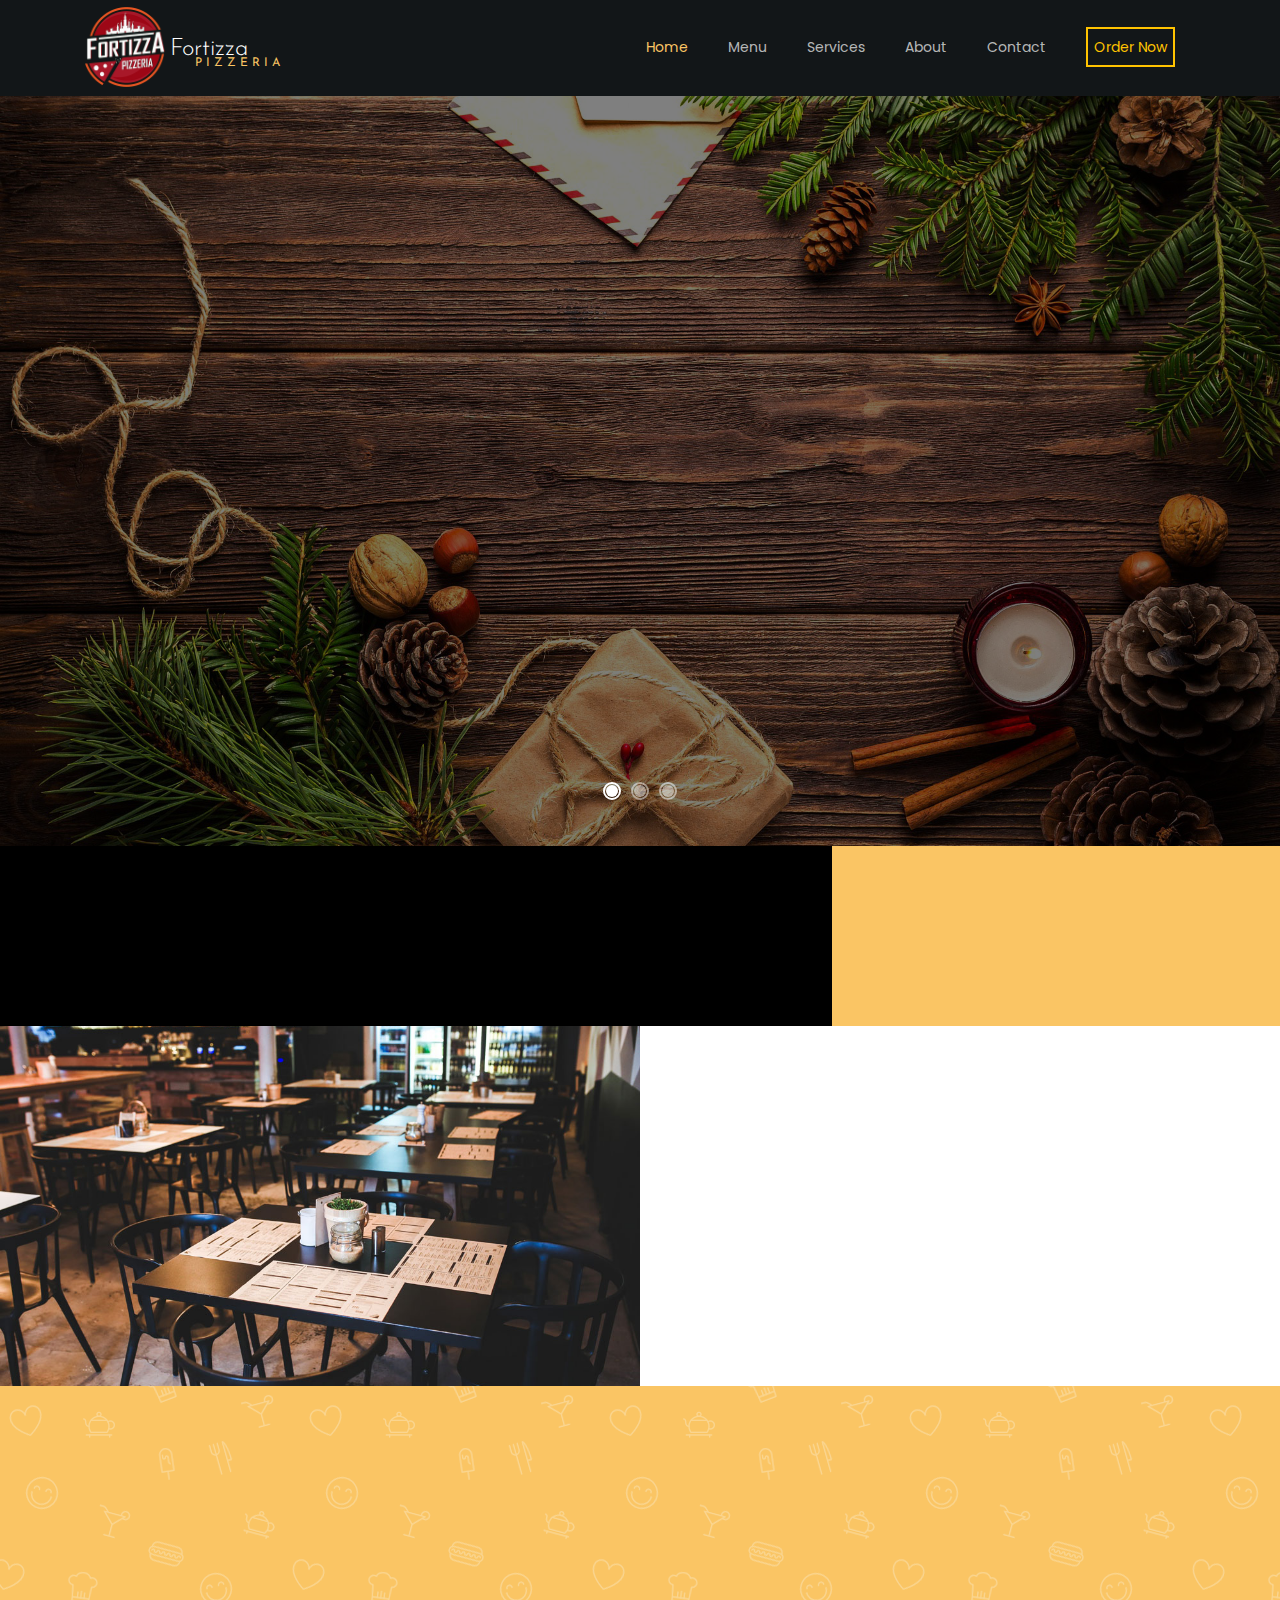
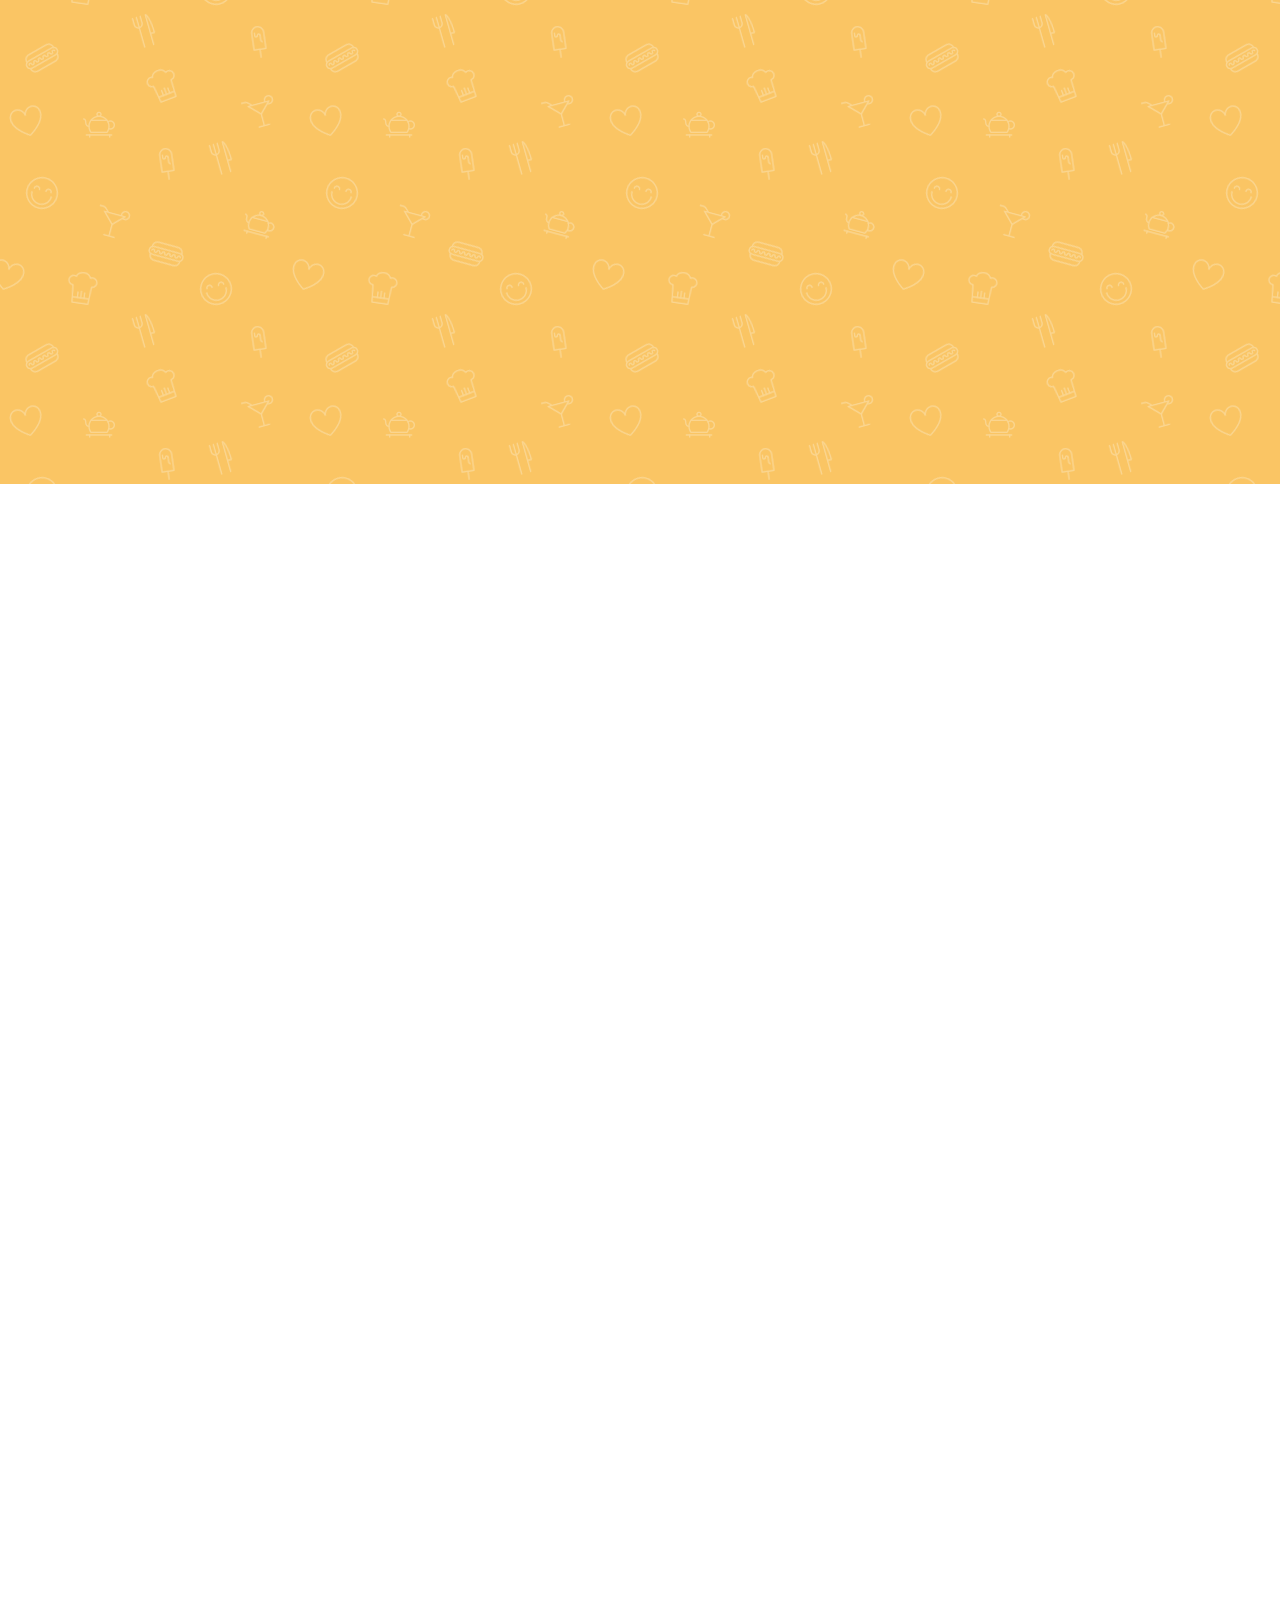
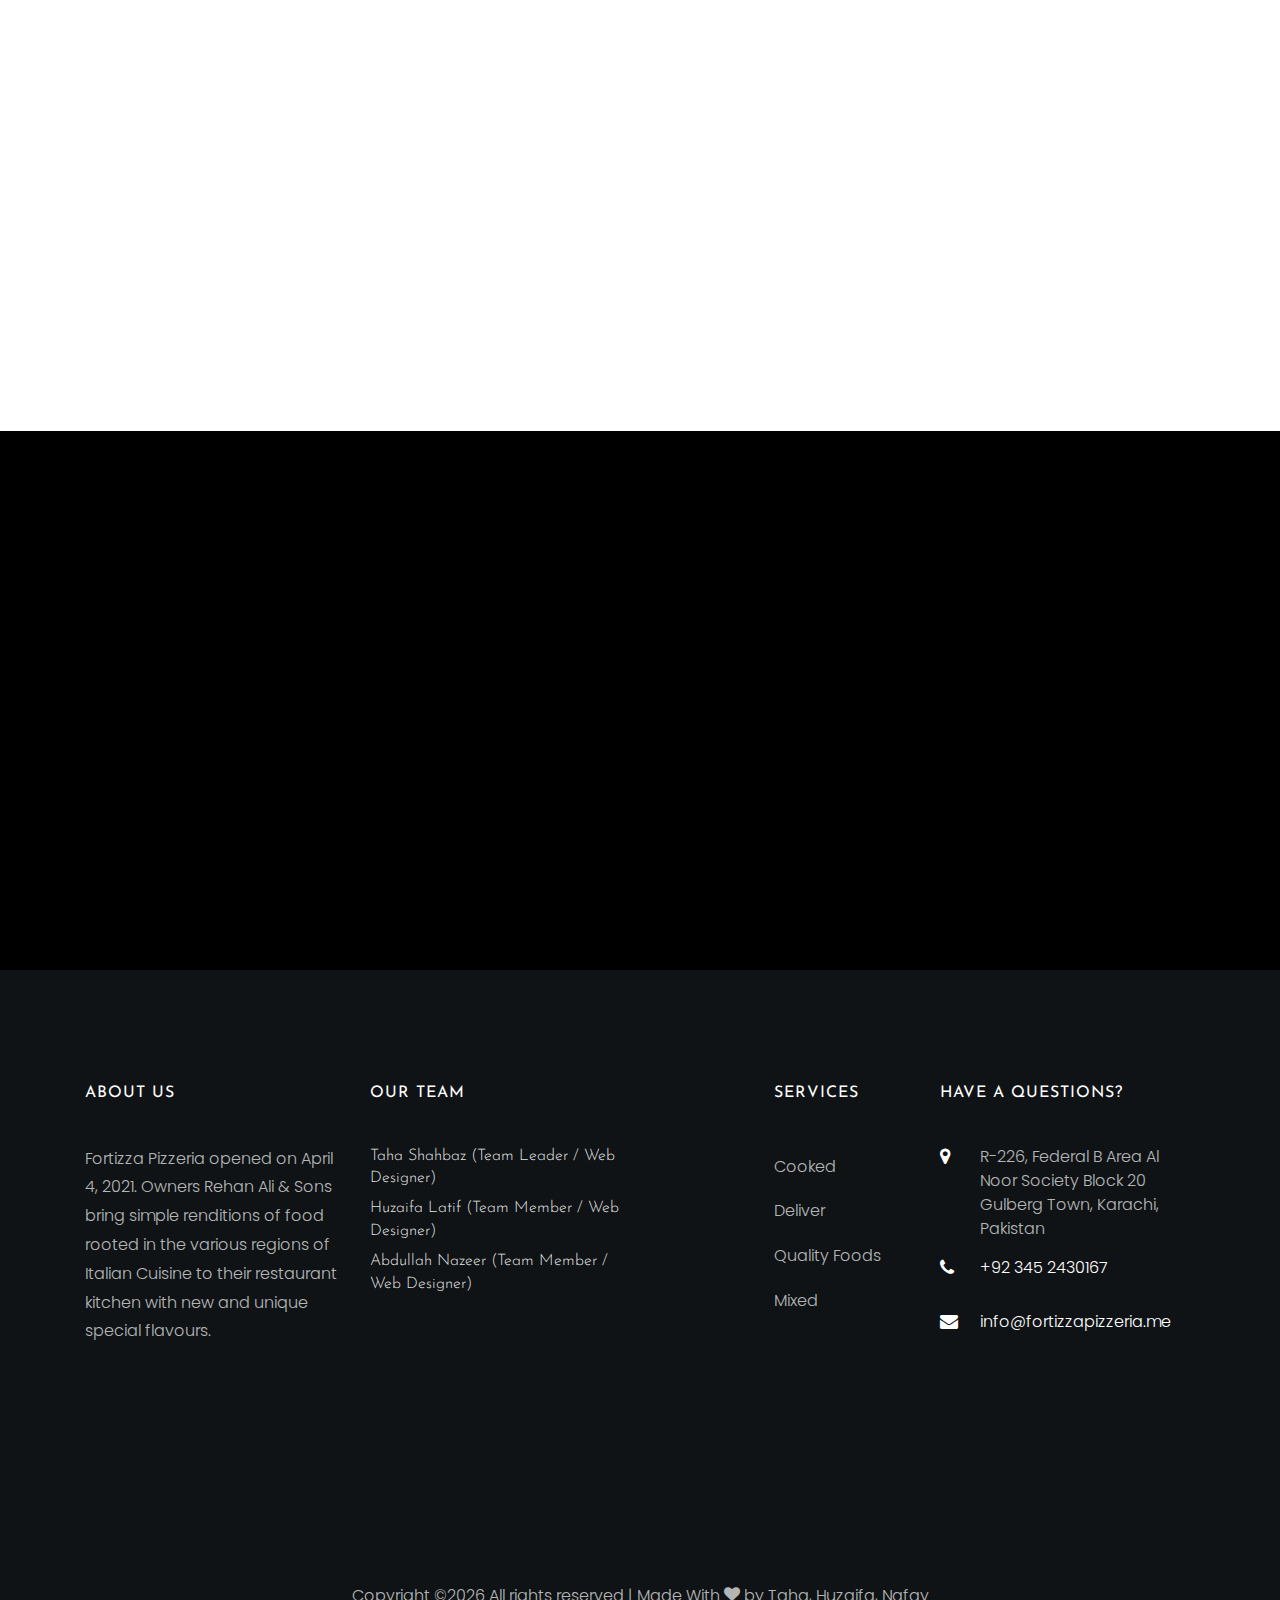
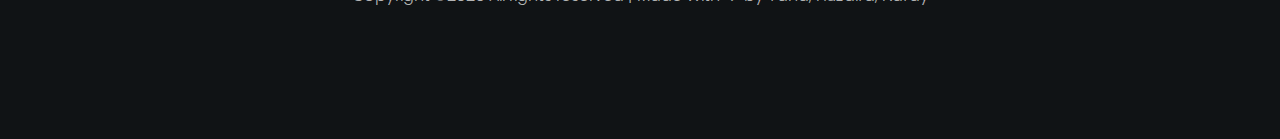
==== commit a10f162f: "Update index.html" ====
--- a/index.html
+++ b/index.html
@@ -12,7 +12,7 @@
 	  
 	  <!--  ProspellarAds -->
 	  
-	  <script>(function(d,z,s){s.src='//'+d+'/400/'+z;try{(document.body||document.documentElement).appendChild(s)}catch(e){}})('untimburra.com',4536513,document.createElement('script'))</script>
+	 
     
     <link href="https://fonts.googleapis.com/css?family=Poppins:300,400,500,600,700" rel="stylesheet">
     <link href="https://fonts.googleapis.com/css?family=Josefin+Sans" rel="stylesheet">
@@ -490,7 +490,7 @@
                 <div class="text">
                   <h3 class="heading"><a href="#">Taha Shahbaz (Team Leader / Web Designer)</a></h3>
                   <h3 class="heading"><a href="#">Huzaifa Latif (Team Member / Web Designer)</a></h3>
-                  <h3 class="heading"><a href="#">Abdul Nafay (Team Member / Web Designer)</a></h3>
+                  <h3 class="heading"><a href="#">Abdullah Nazeer (Team Member / Web Designer)</a></h3>
 <!--
                   <div class="meta">
                     <div><a href="#"><span ></span> </a></div>
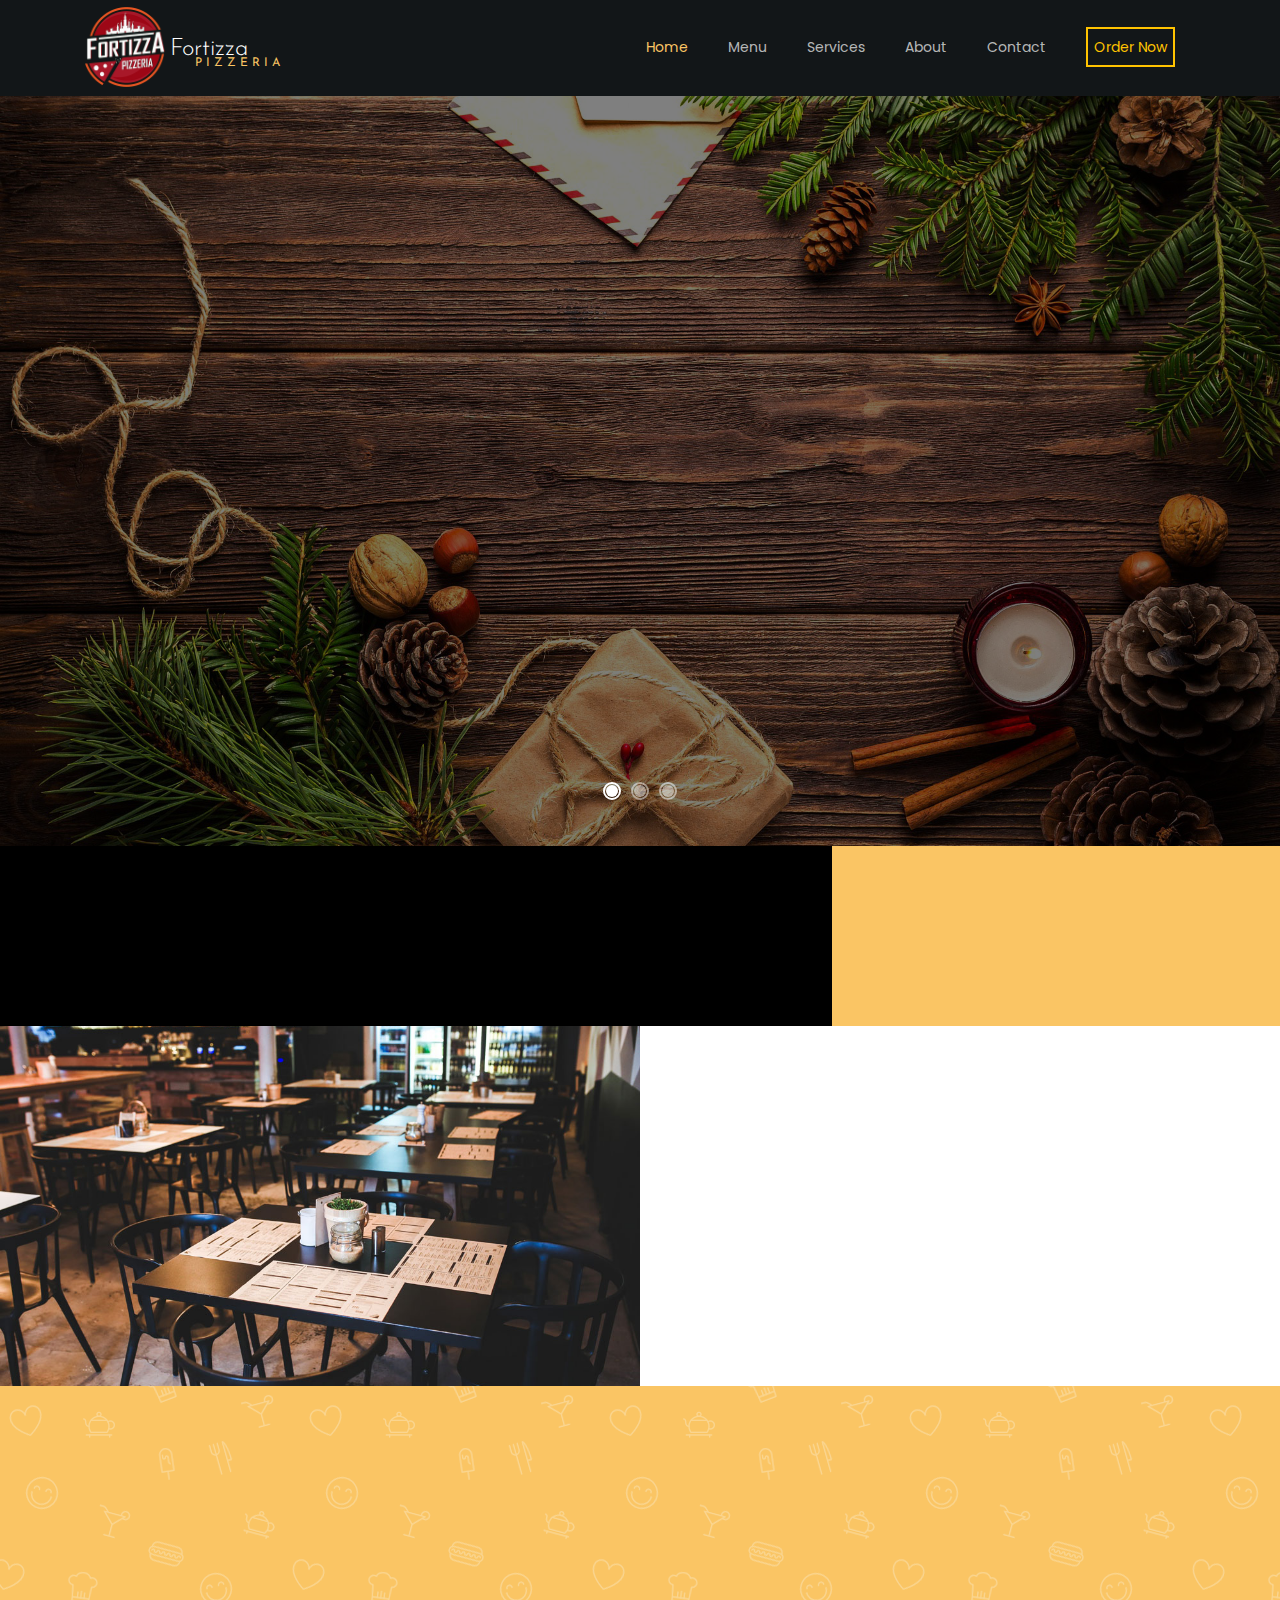
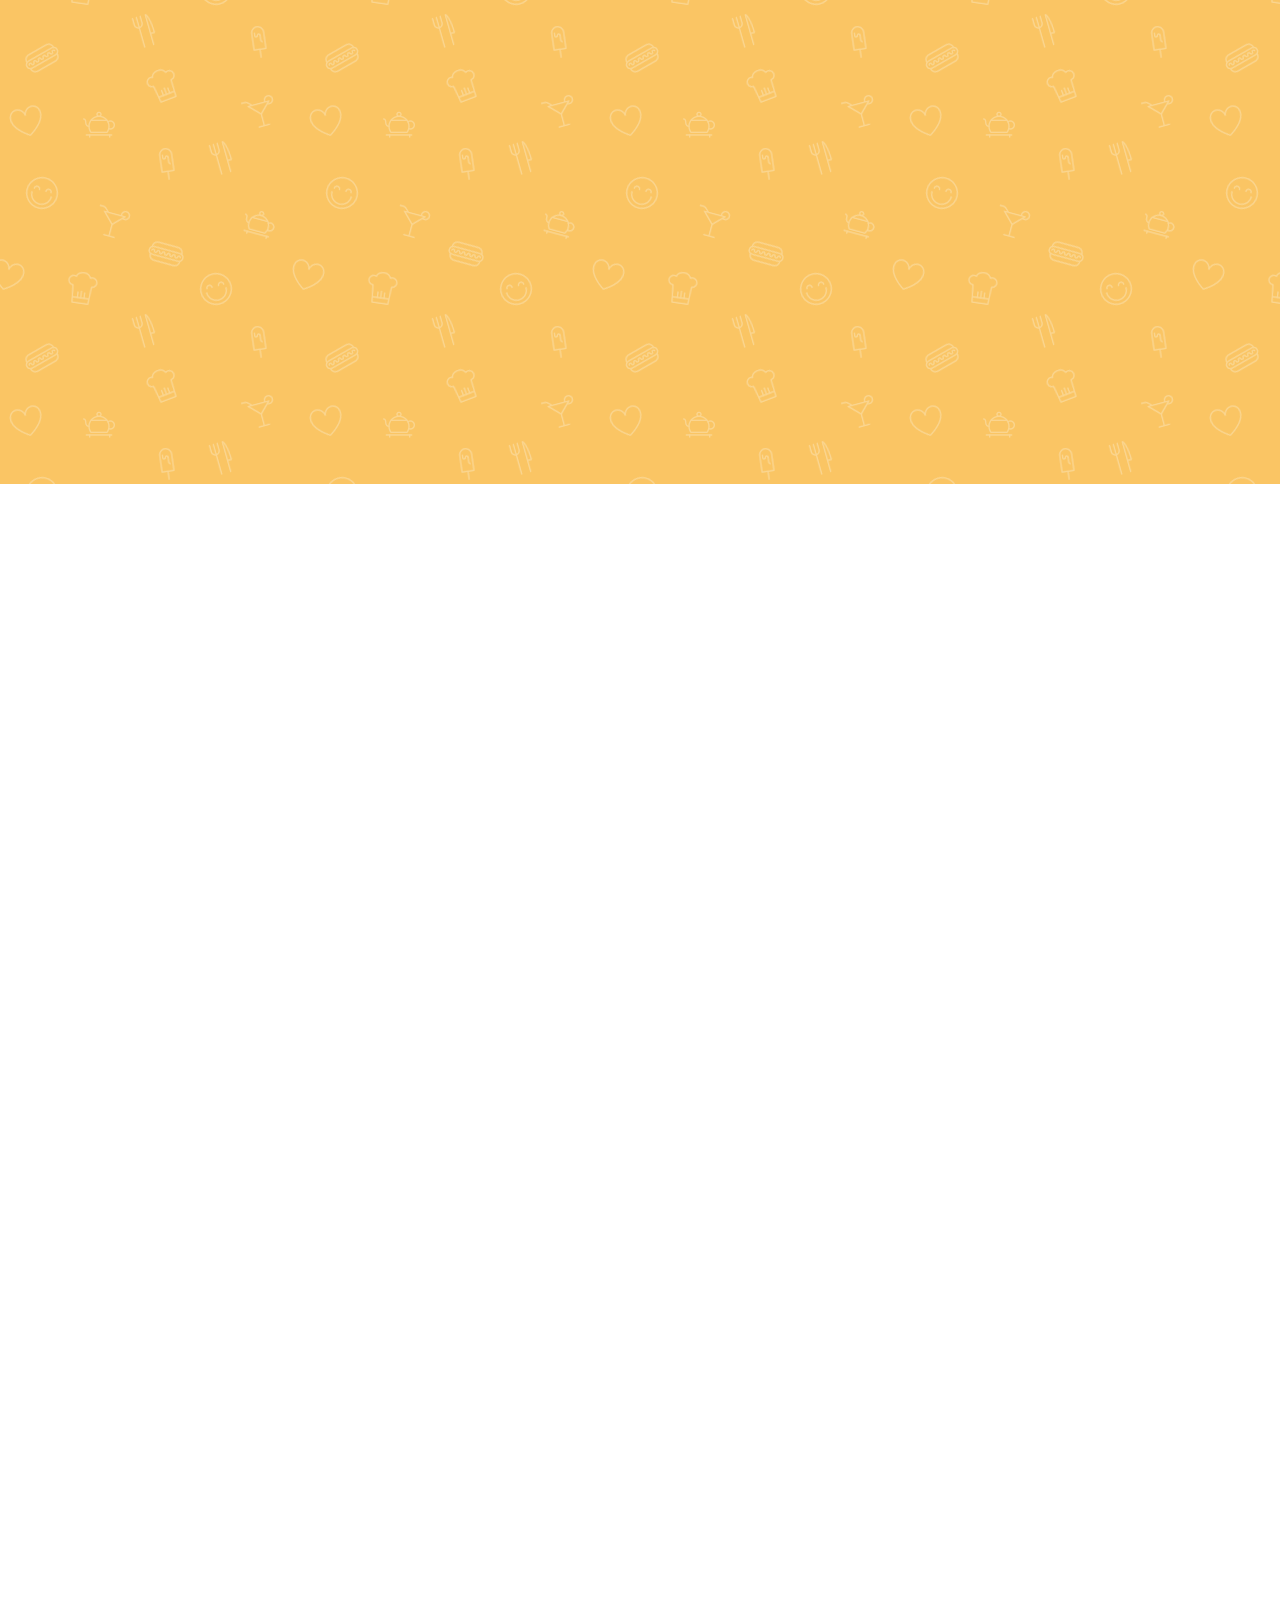
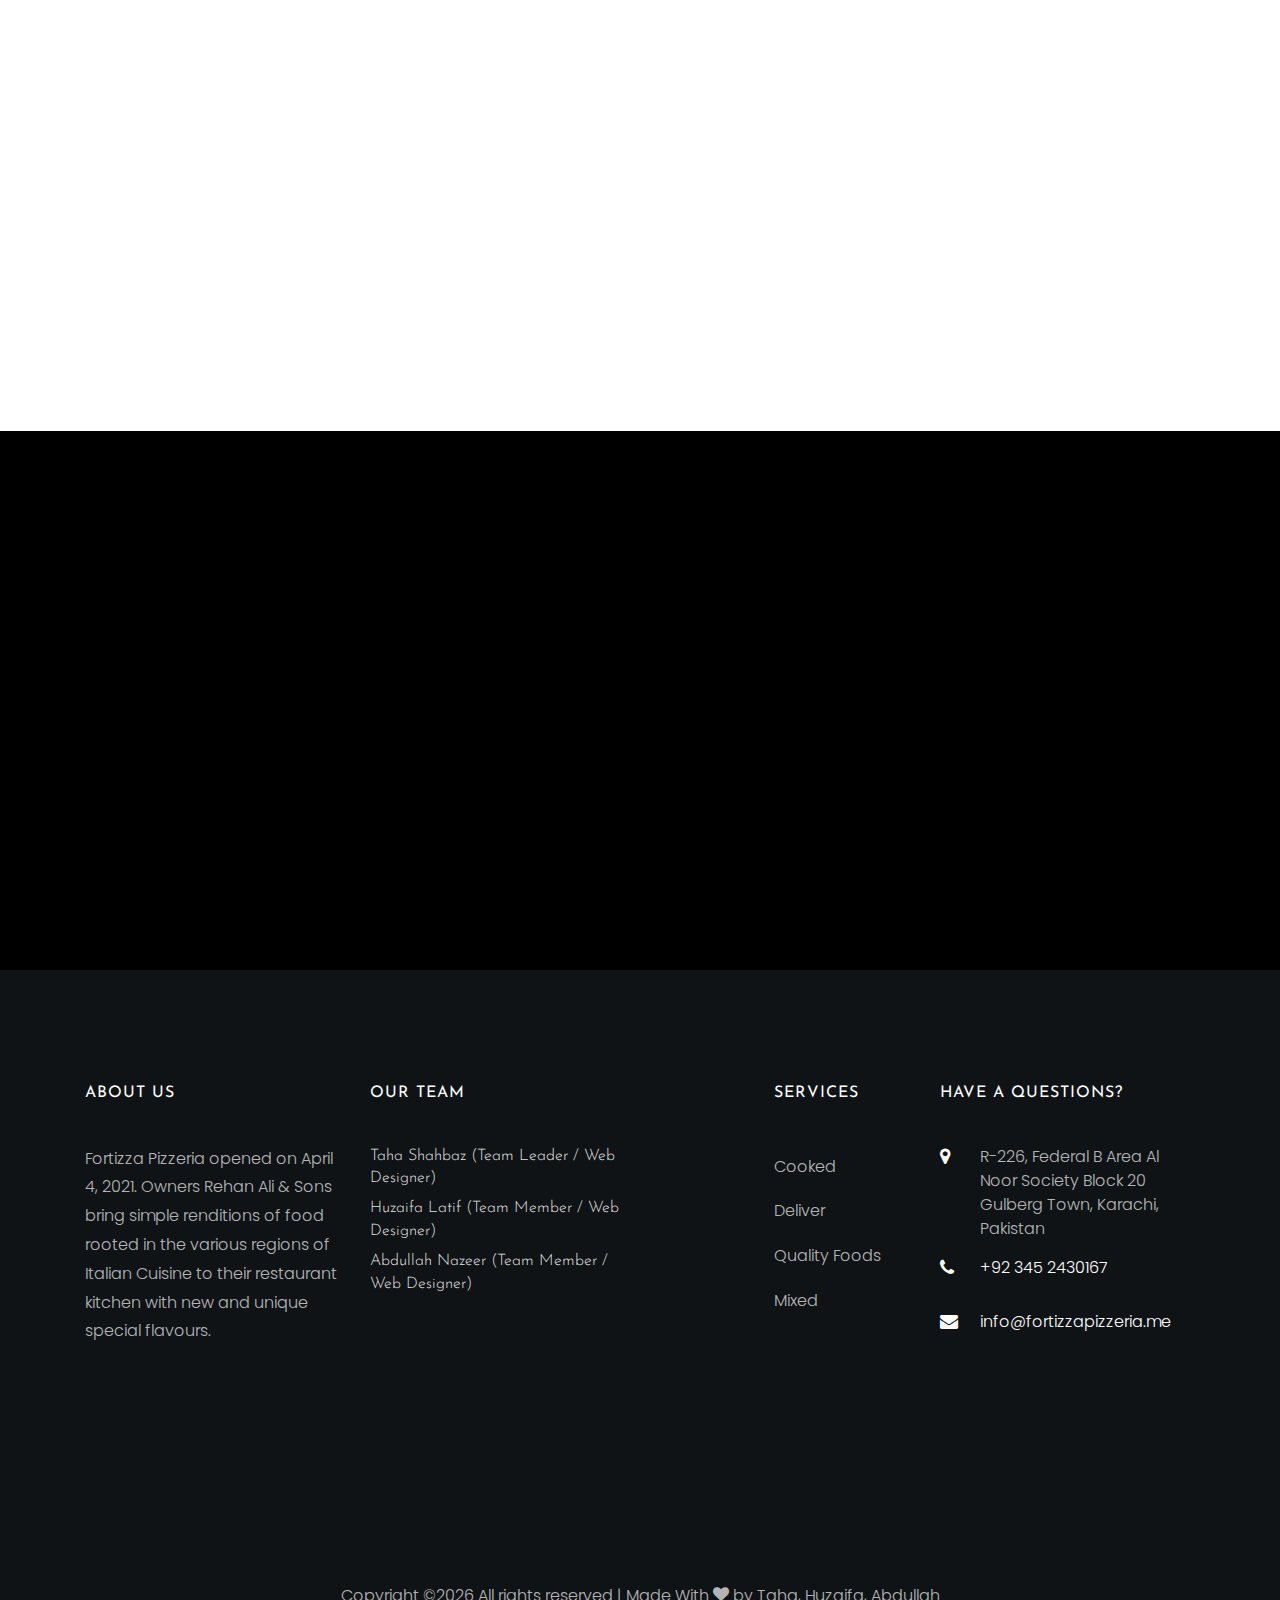
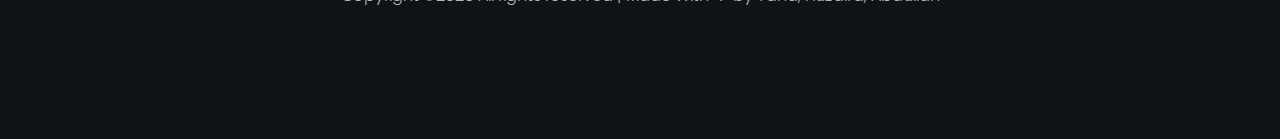
==== commit 121a6716: "Update index.html" ====
--- a/index.html
+++ b/index.html
@@ -531,7 +531,7 @@
           <div class="col-md-12 text-center">
 
             <p>
-  Copyright &copy;<script>document.write(new Date().getFullYear());</script> All rights reserved | Made With <i class="icon-heart" aria-hidden="true"></i> by <a href="#">Taha, Huzaifa, Nafay</a>
+  Copyright &copy;<script>document.write(new Date().getFullYear());</script> All rights reserved | Made With <i class="icon-heart" aria-hidden="true"></i> by <a href="#">Taha, Huzaifa, Abdullah</a>
             </p>
           </div>
         </div>
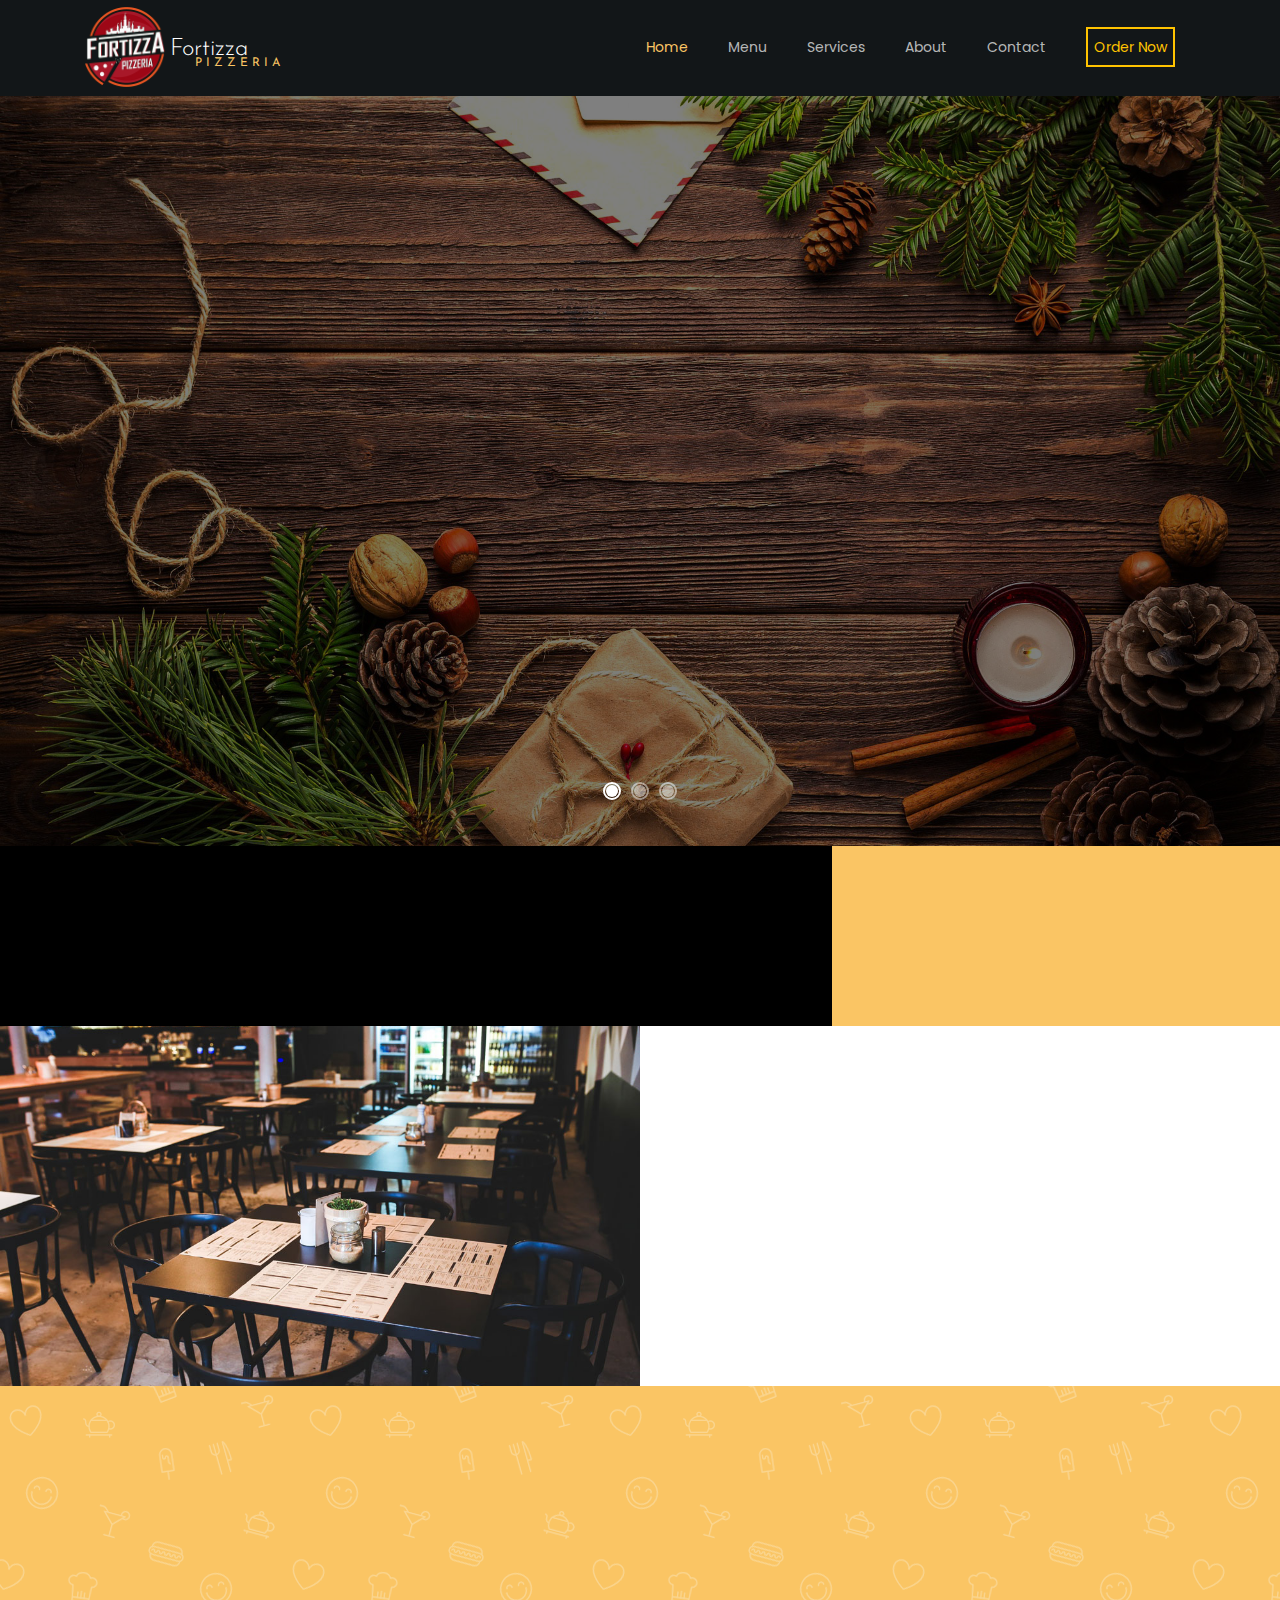
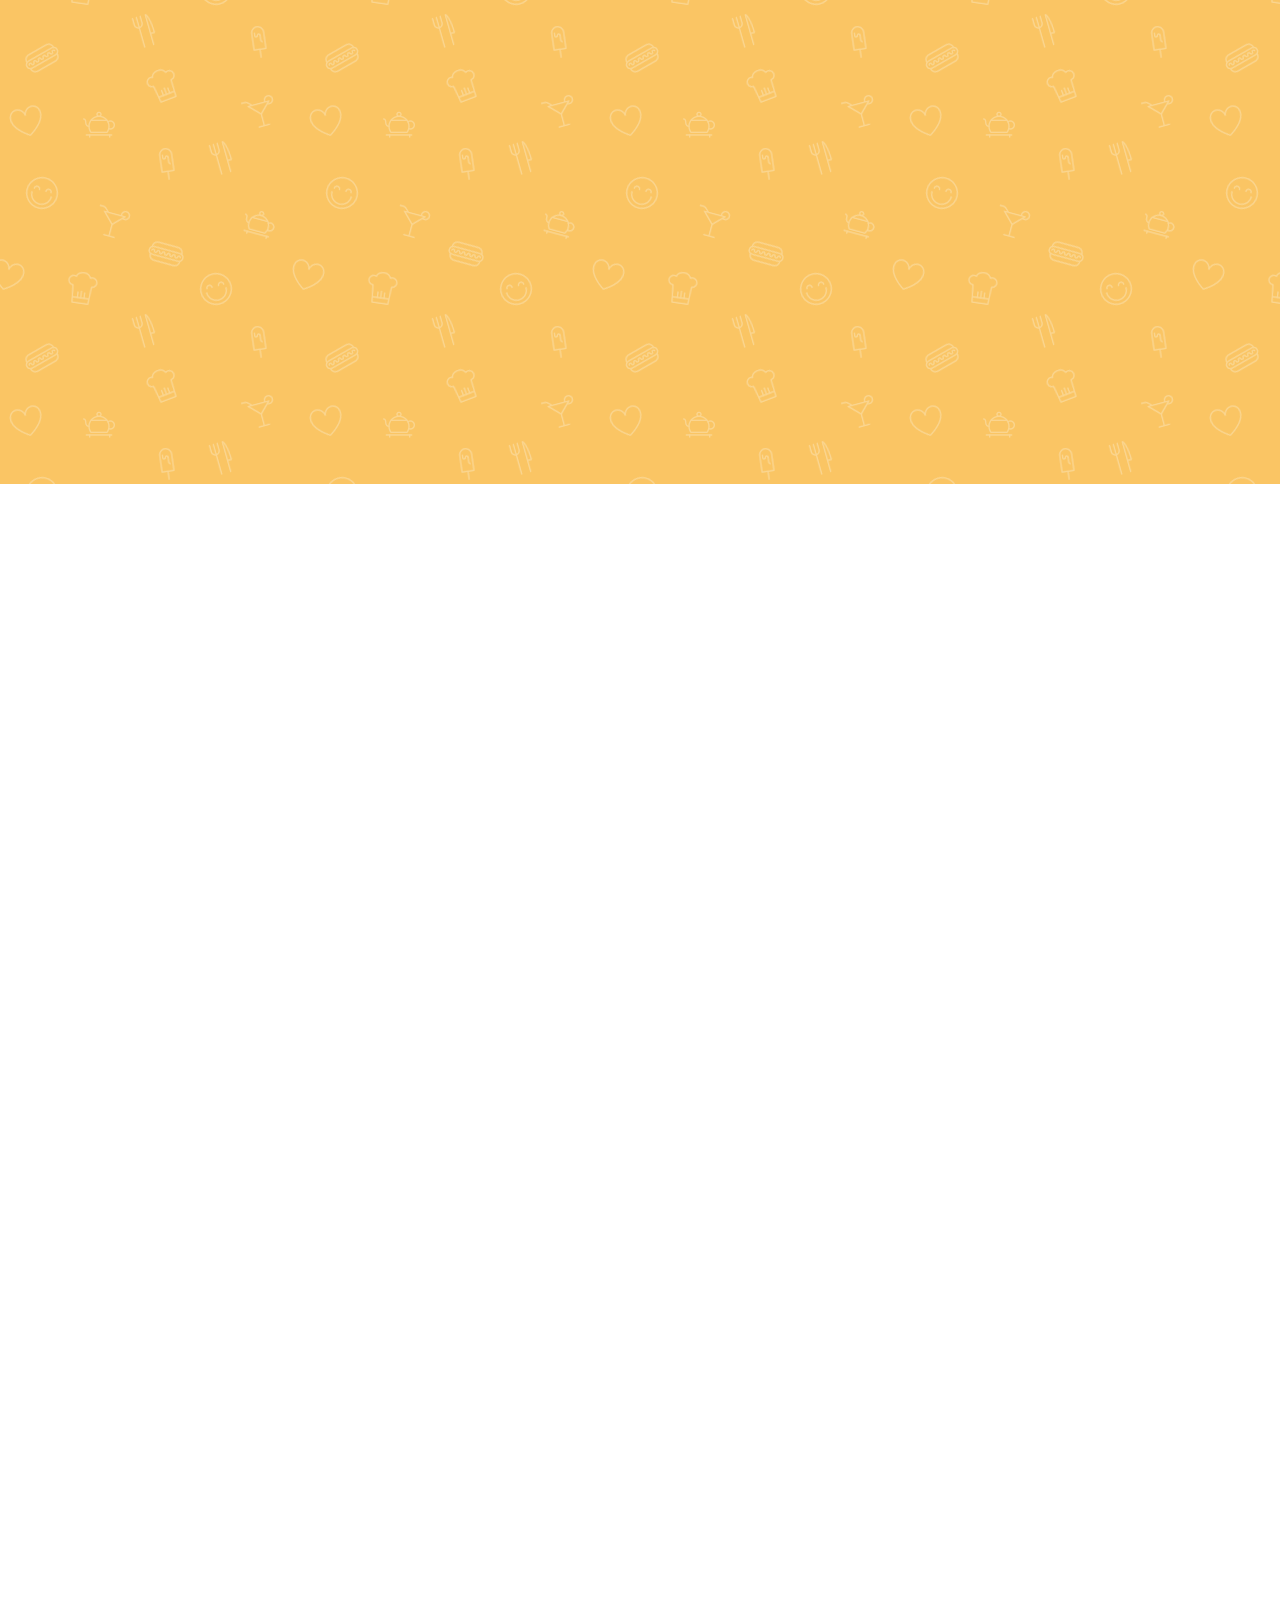
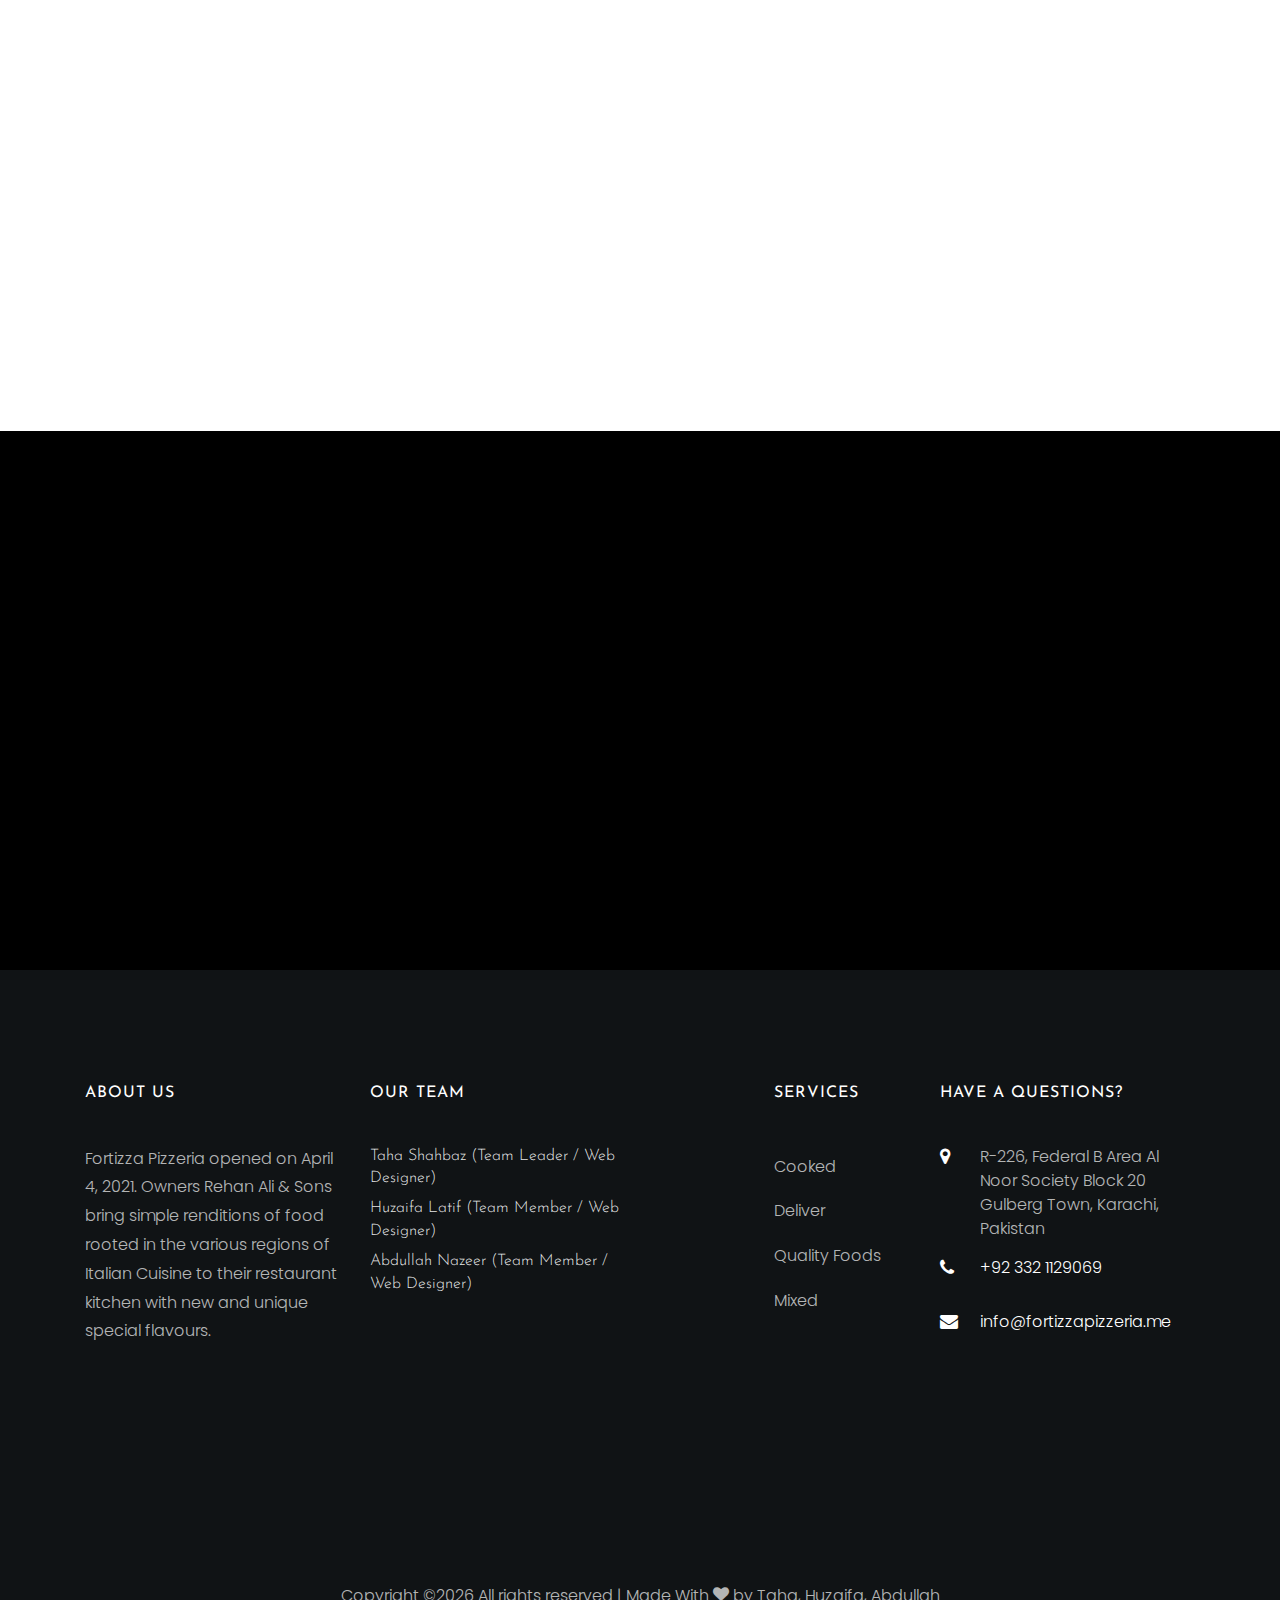
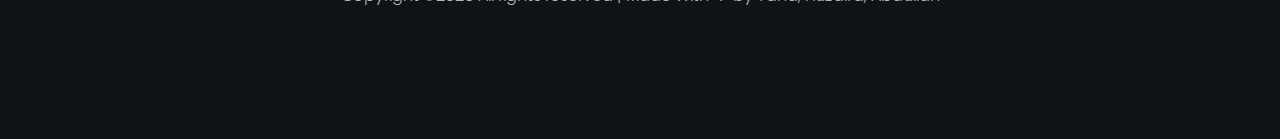
==== commit 3aa52191: "Update index.html" ====
--- a/index.html
+++ b/index.html
@@ -520,7 +520,7 @@
             	<div class="block-23 mb-3">
 	              <ul>
 	                <li><span class="icon icon-map-marker"></span><span class="text">R-226, Federal B Area Al Noor Society Block 20 Gulberg Town, Karachi, Pakistan</span></li>
-	                <li><a href="tel://923452430167"><span class="icon icon-phone"></span><span class="text">+92 345 2430167</span></a></li>
+	                <li><a href="tel://923452430167"><span class="icon icon-phone"></span><span class="text">+92 332 1129069</span></a></li>
 	                <li><a href="mailto:info@fortizzapizzeria.com"><span class="icon icon-envelope"></span><span class="text">info@fortizzapizzeria.me</span></a></li>
 	              </ul>
 	            </div>
